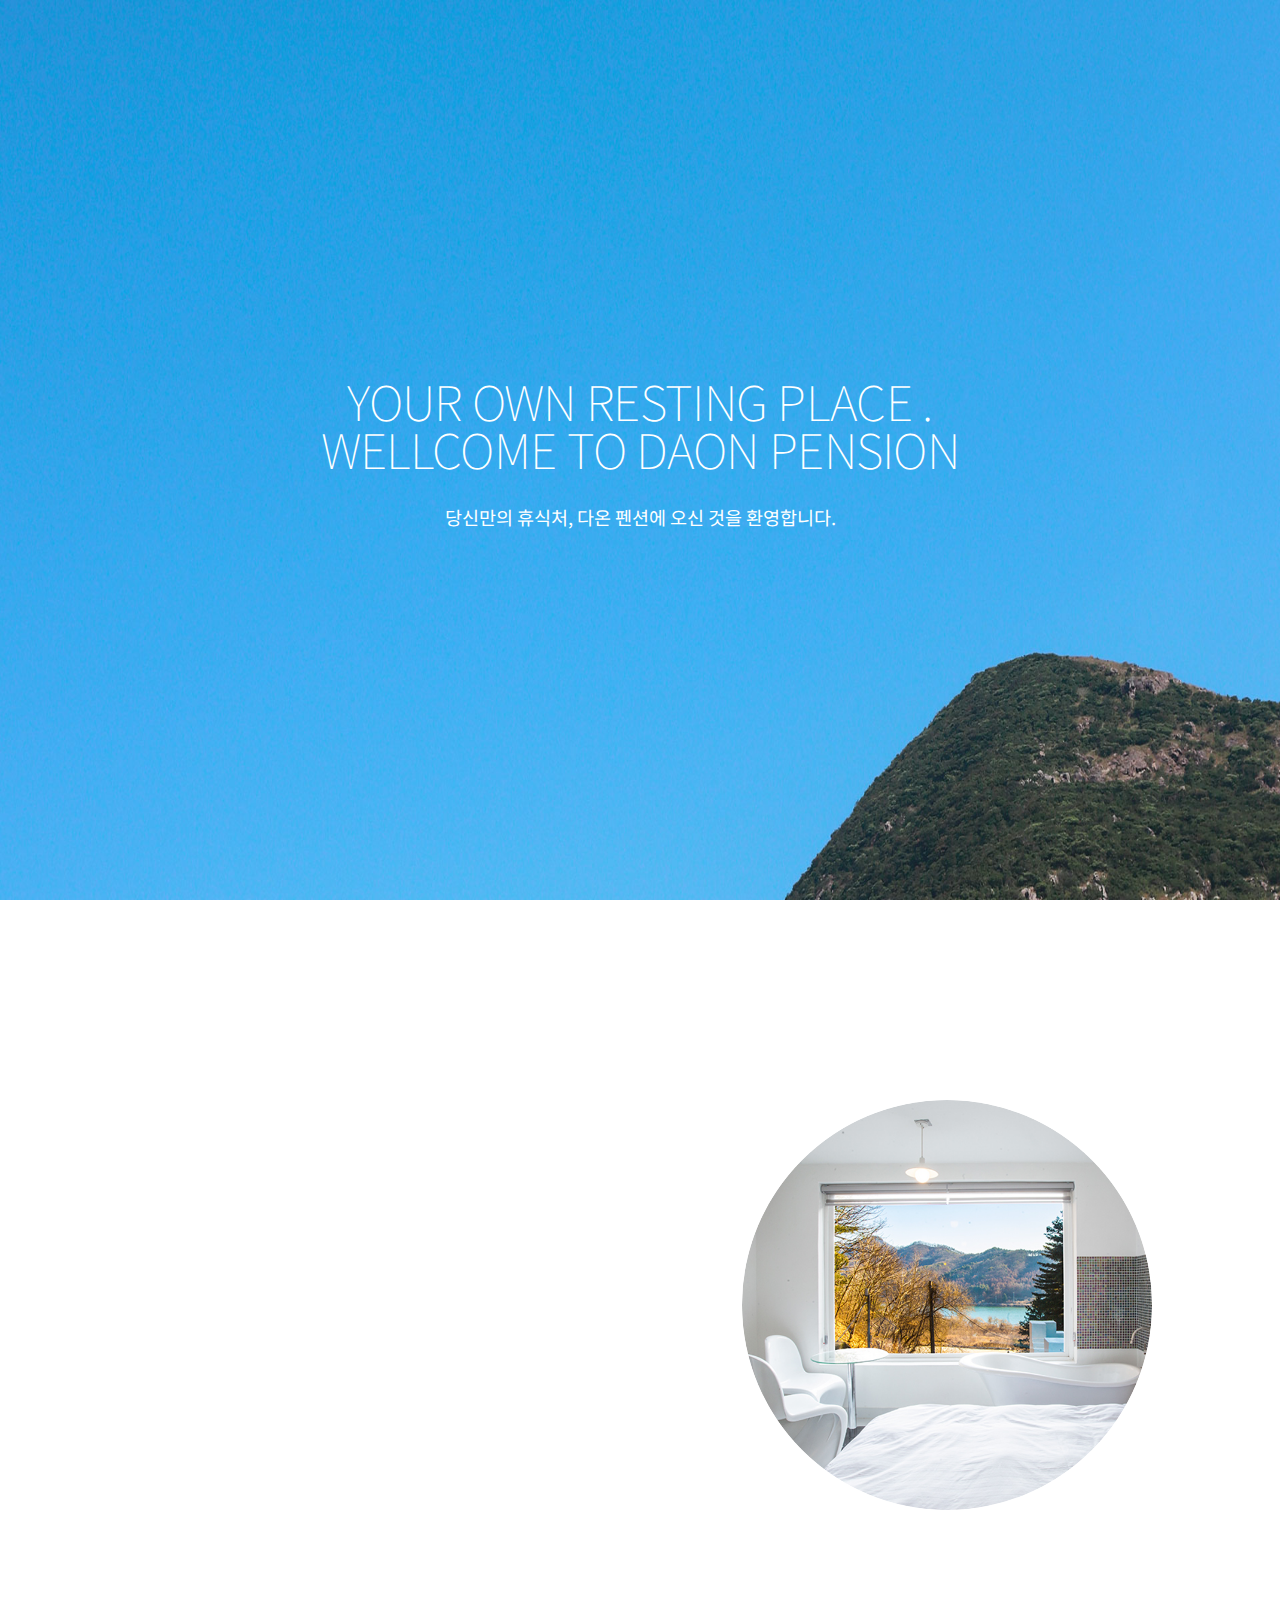
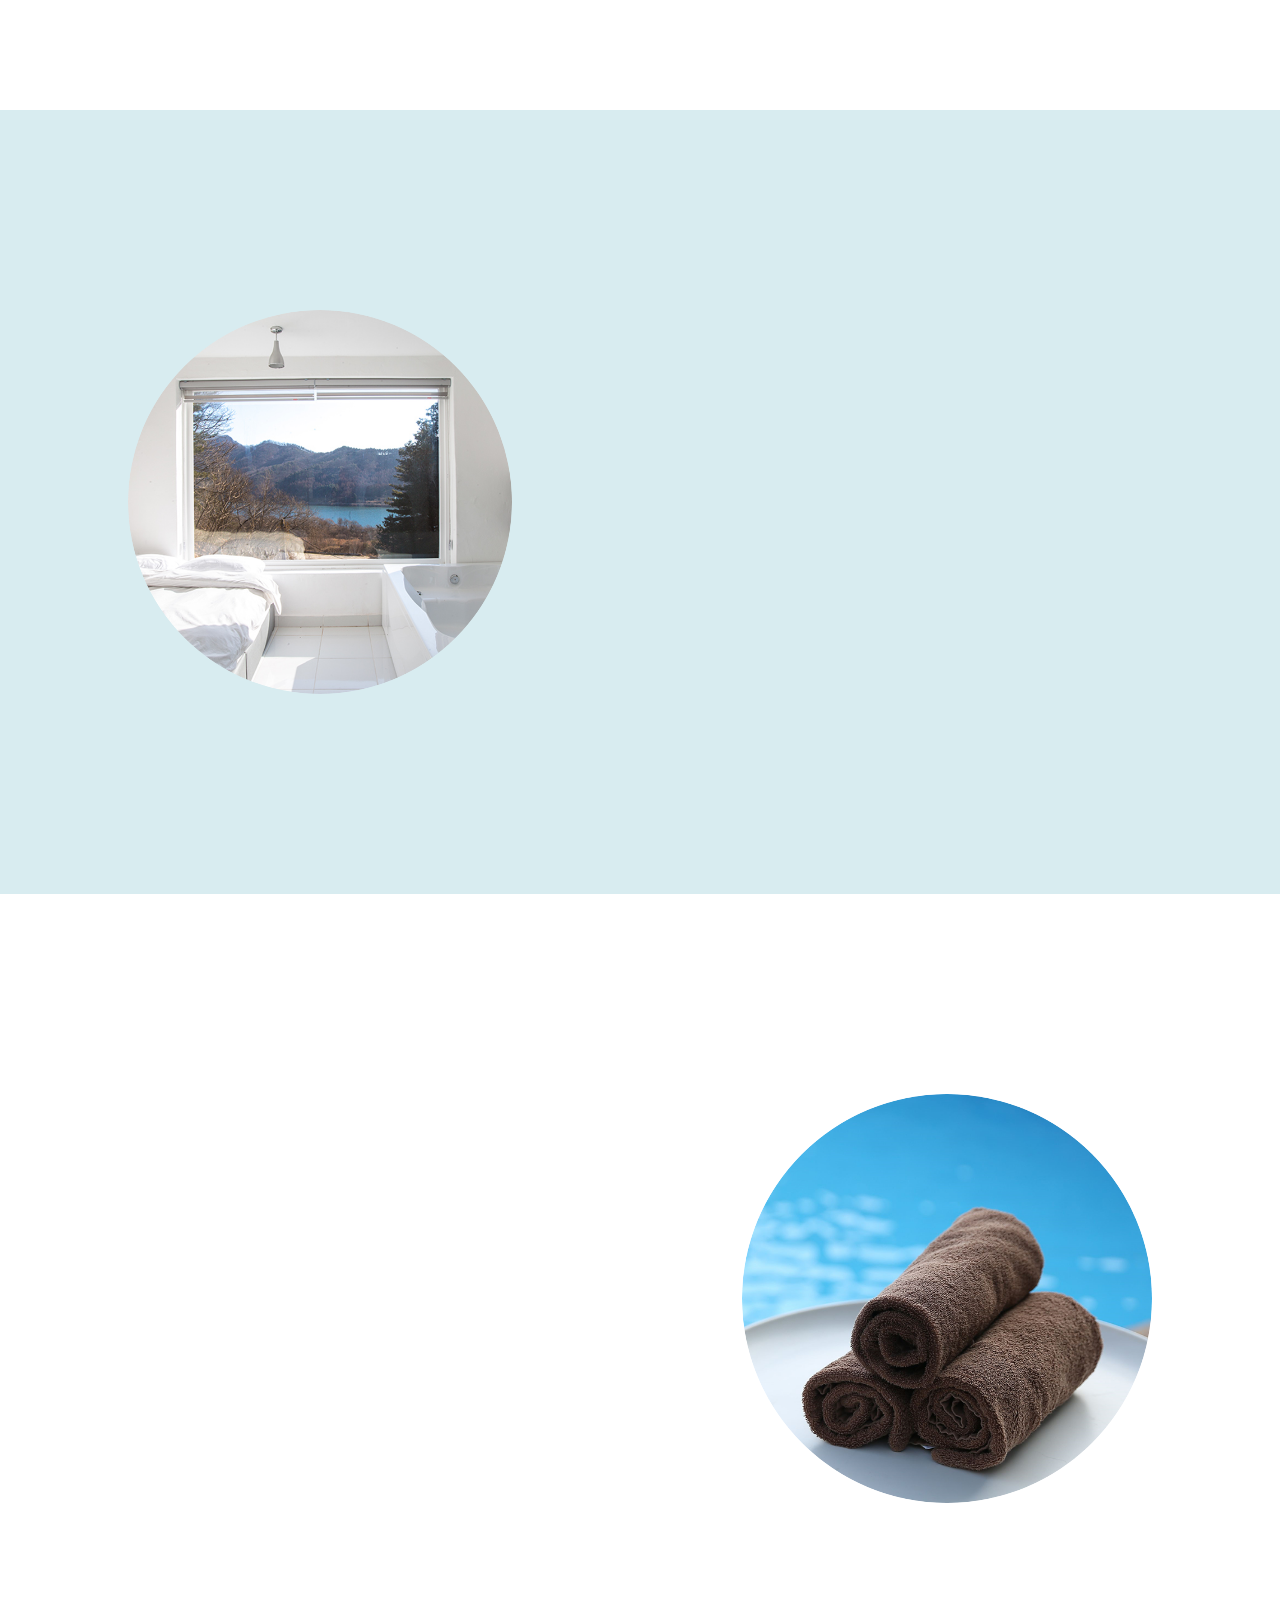
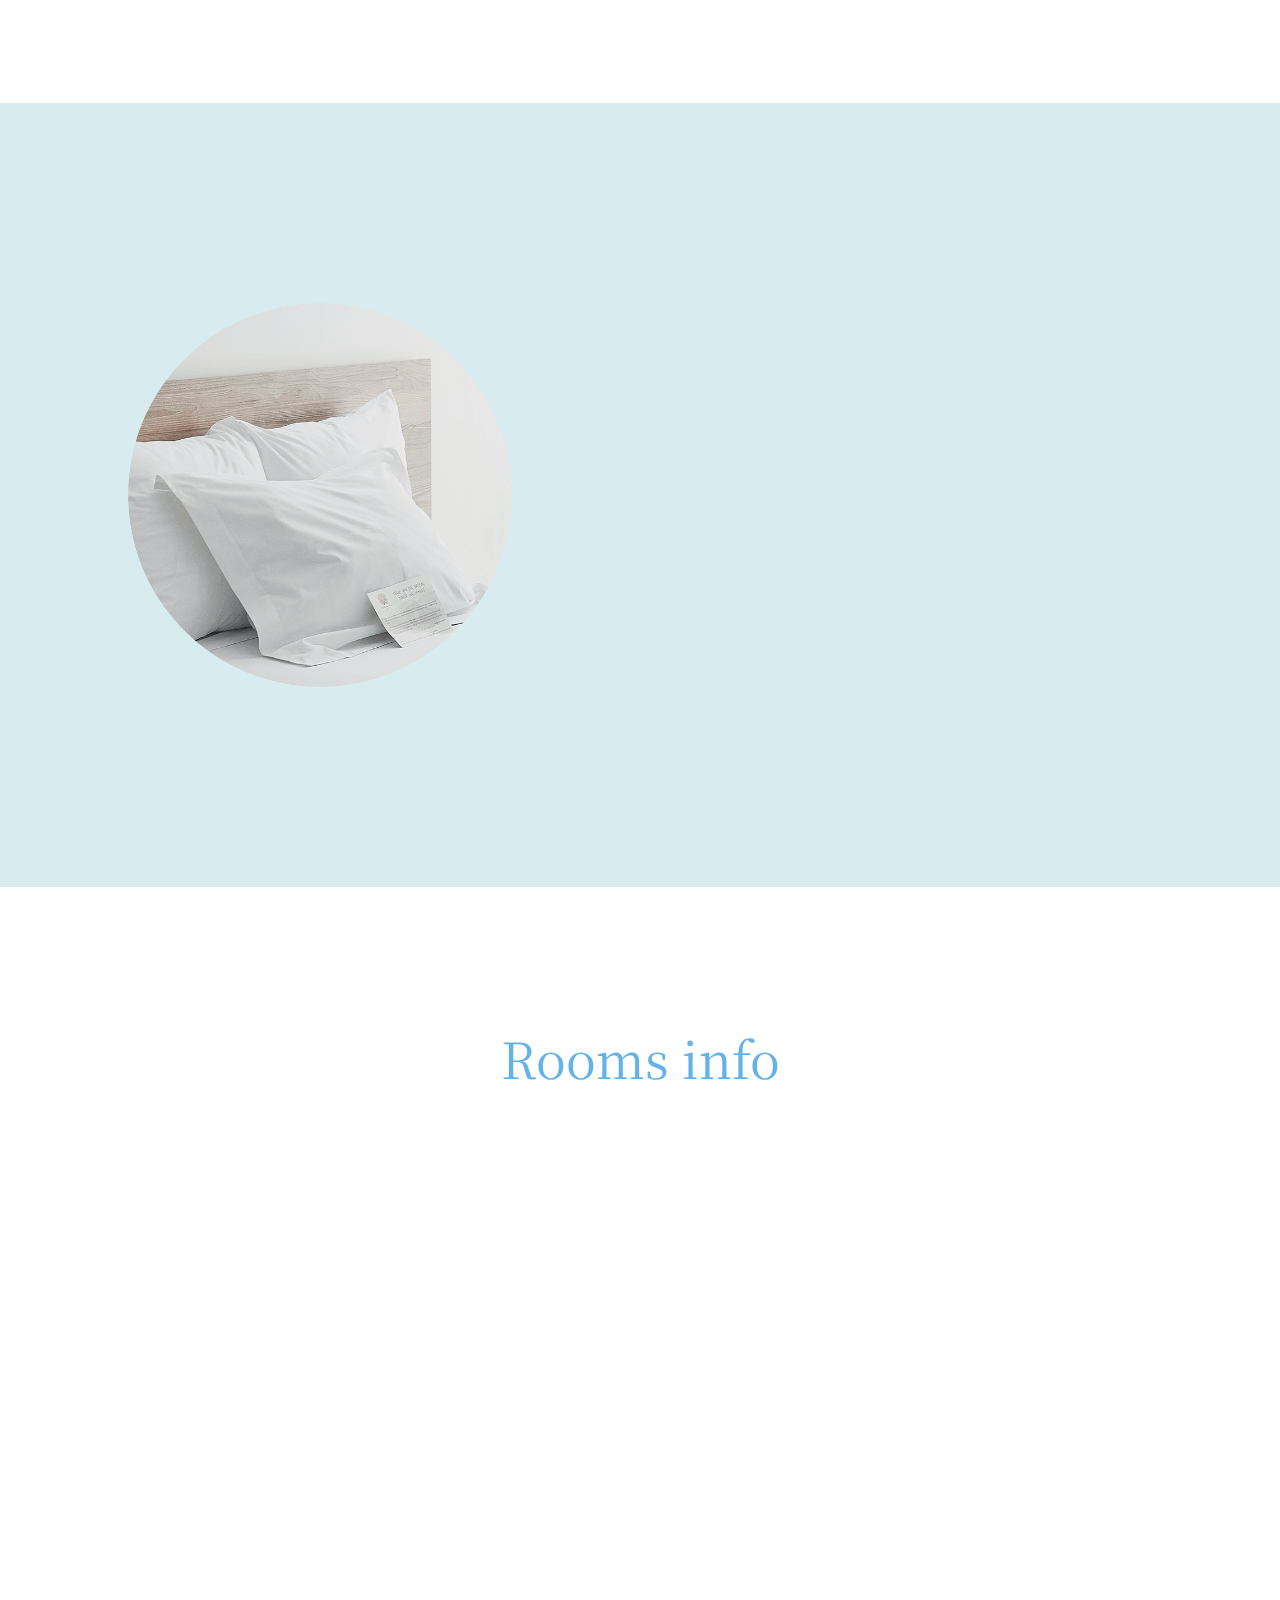
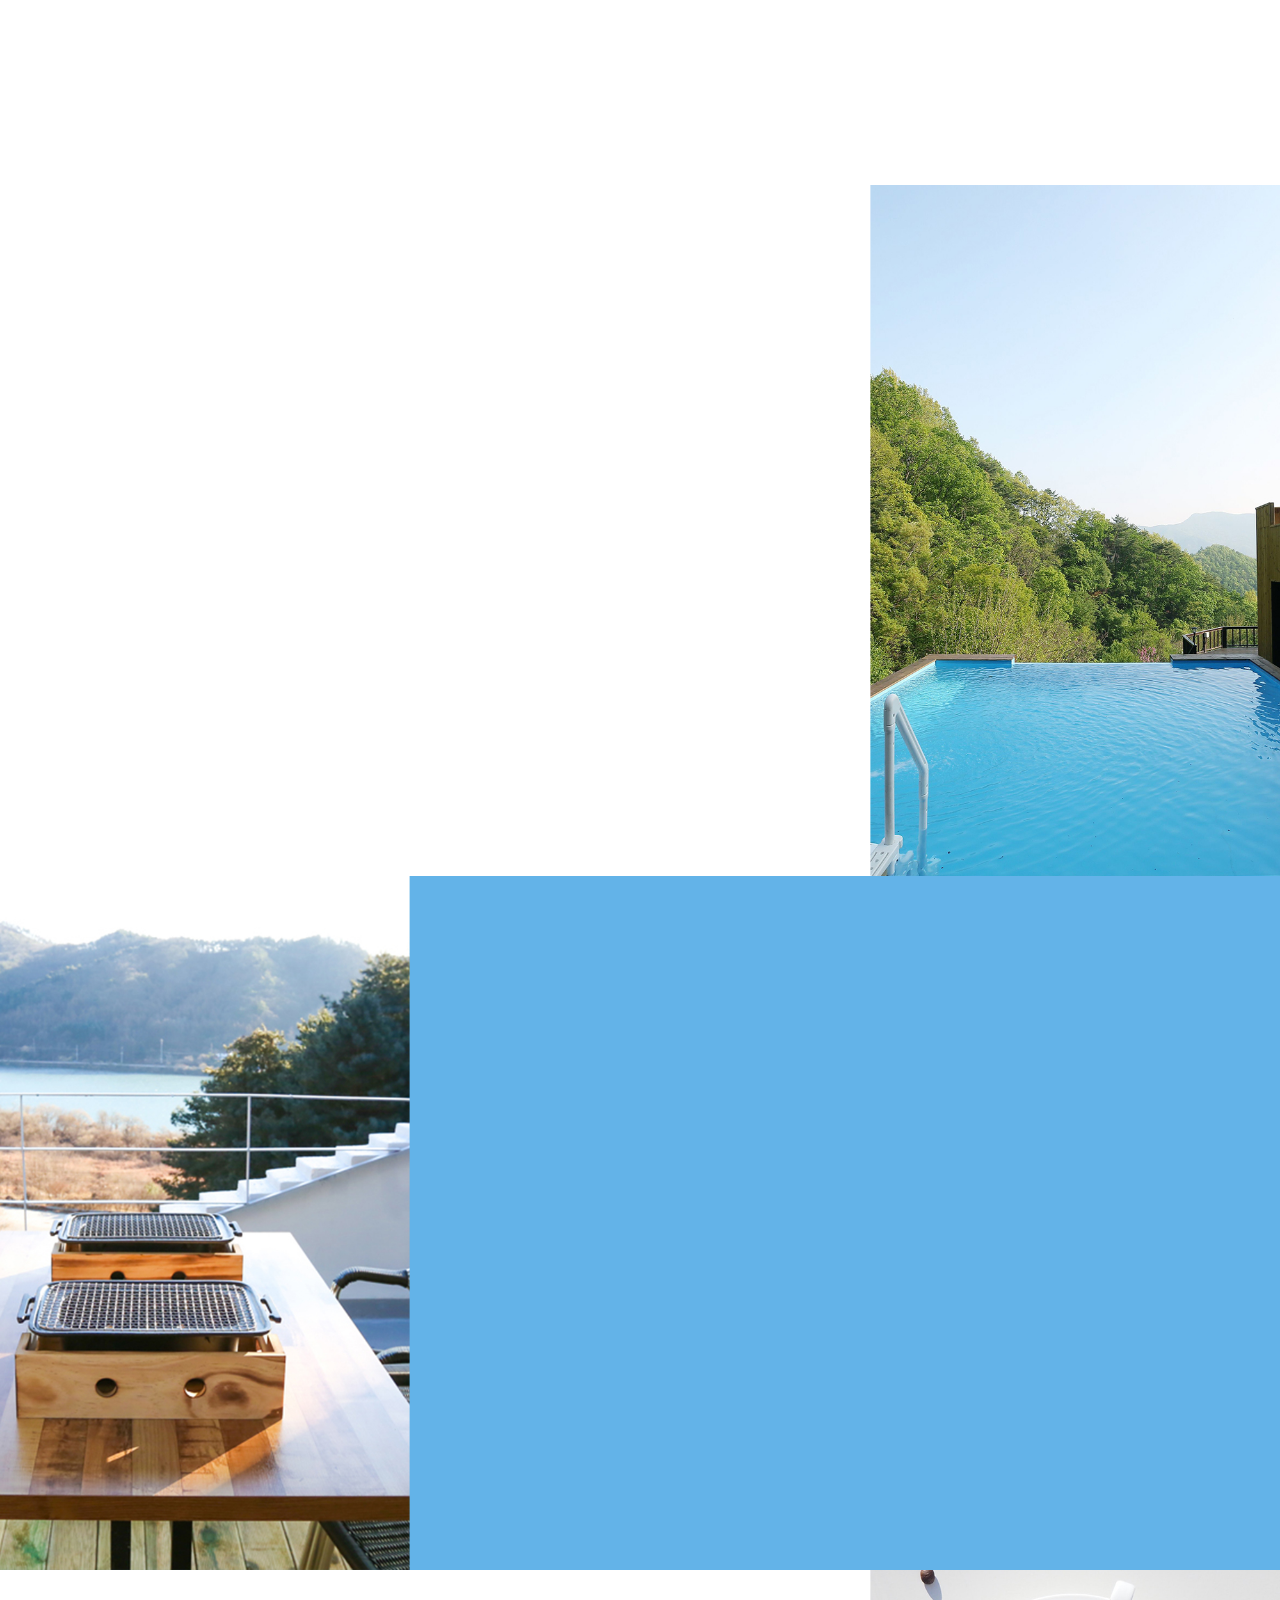
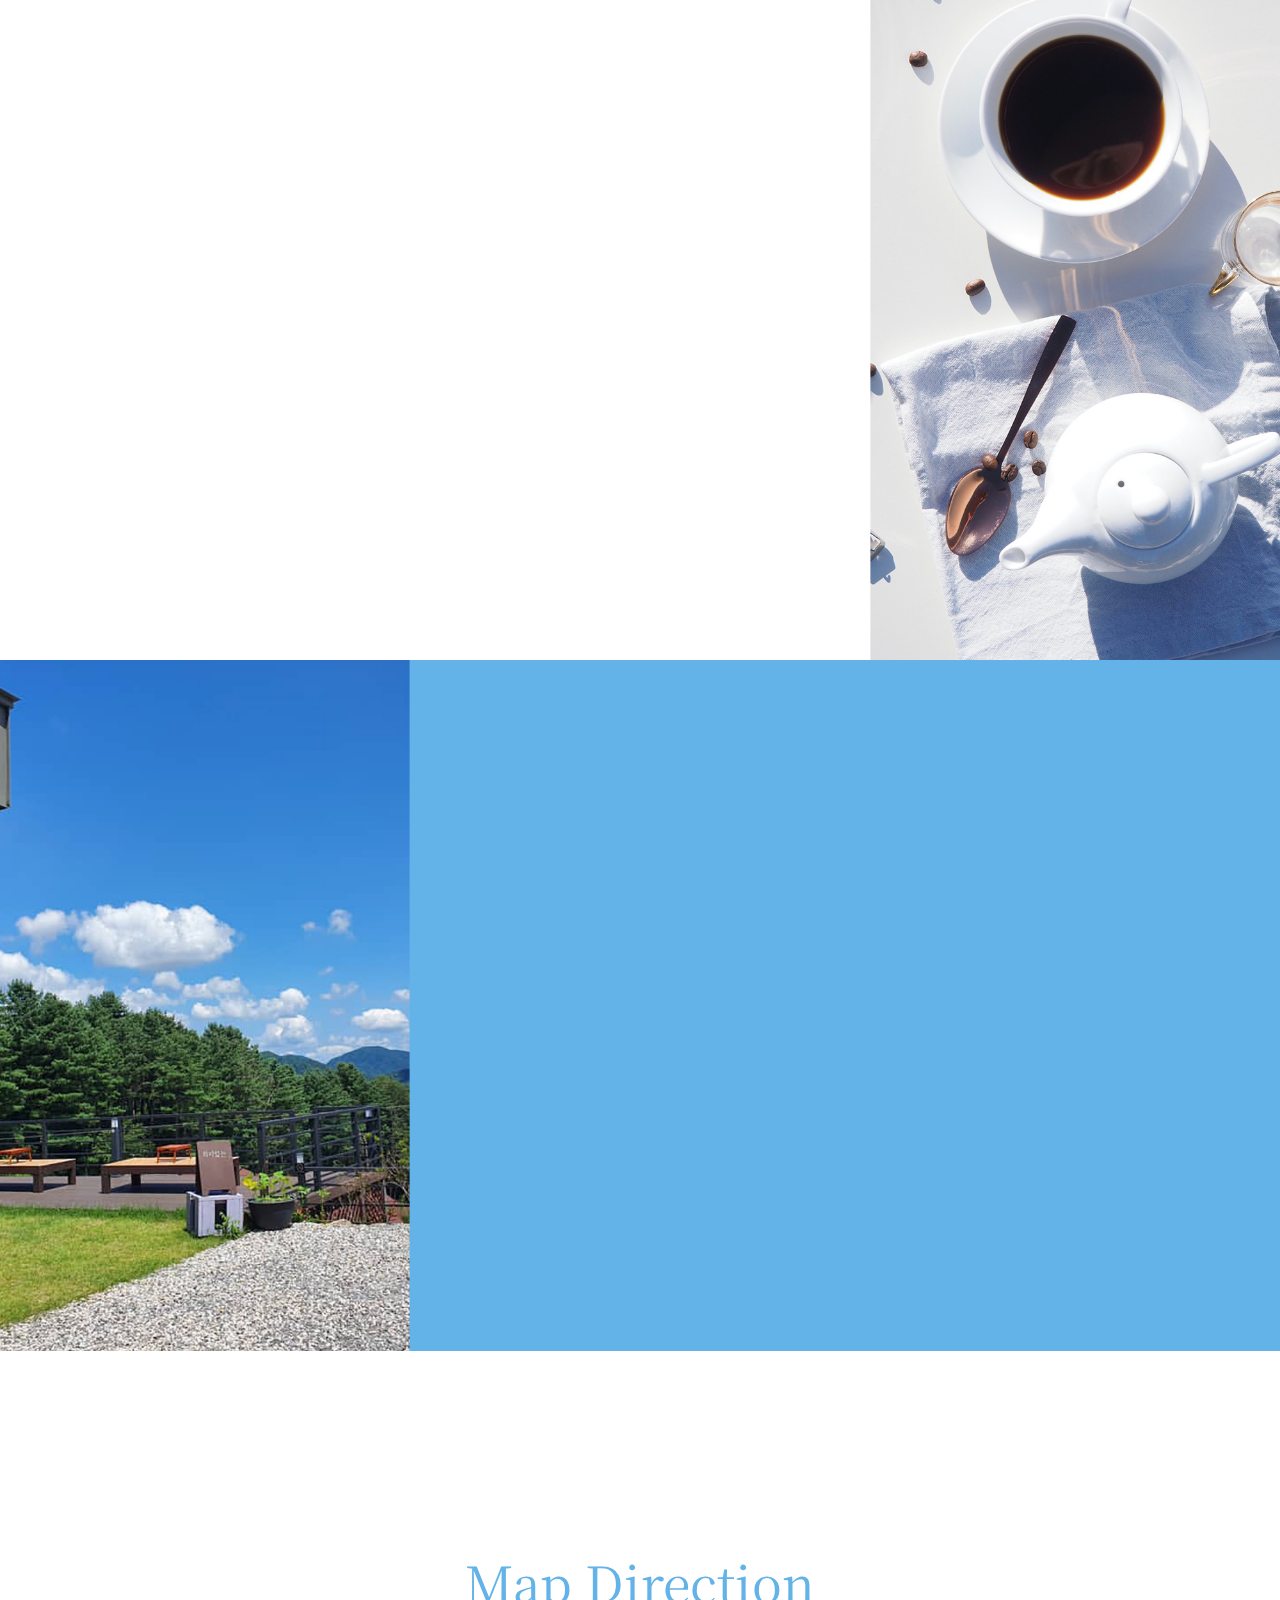
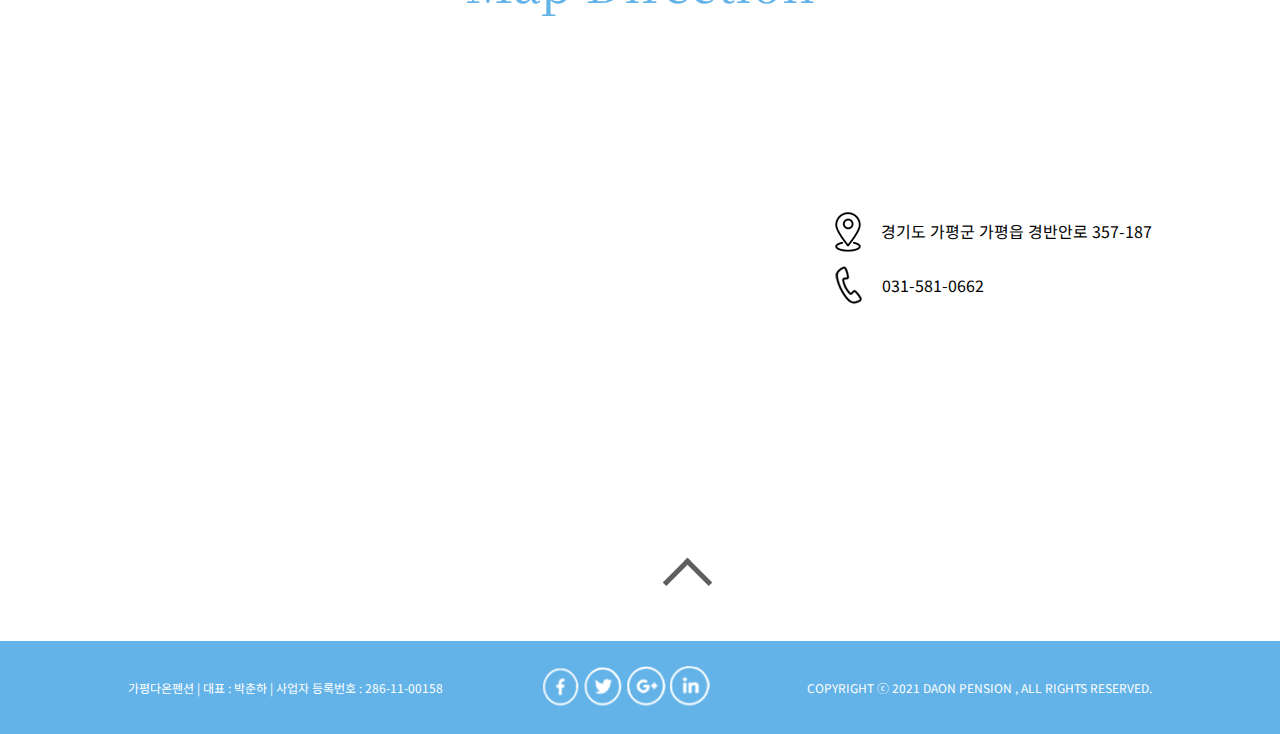
==== index.html @ bba15039 "{}" ====
<!DOCTYPE html>
<html lang="en">
<head>
    <meta charset="UTF-8">
    <meta name="viewport" content="width=device-width, initial-scale=1.0">
    <title>DAON PENSION</title>
    <link href="css/main.css" rel="stylesheet">

    <meta property="og:url"                content="https://dmsek053.github.io/daon/" />
	<meta property="og:title"              content="WELLCOME TO DAON" />
	<meta property="og:description"        content="daon description" />
    <meta property="og:image"              content="/imgs" />
    <!-- 오픈그래프 메타태그 -->
    <link href="imgs/favicon.ico" type="image/x-icon" rel="shortcut icon">
</head>
<body>
    <!-- common.css (공통으로 사용할  style->header,footer,) -->


<header>
    <article>
        <h1><a href="index.html"><img src="imgs/logo.png" alt=""></a></h1>
        <nav>
            <div>
                <a href="#">KR</a>
                <a class="slash"></a>
                <a href="#">EN</a>
            </div>
            <ul>
                <li>
                    <a class="menu-trigger" href="#">
                        <span></span>
                        <span></span>
                        <span></span>
                    </a>
                    <div class="sub">
                        <a href="about.html">About<br>소개</a>
                        <a href="rooms.html">Infomation<br>객실안내</a>
                        <a href="facilities.html">Facilities<br>시설안내</a>
                        <a href="direction.html">Direction<br>오시는길</a>
                    </div>
                </li>
            </ul>
        </nav>
    </article>
</header>




<main>
    <div class="spot">
        <div class="slide">
            <img src="imgs/main_visual1.jpg" alt="">
            <div class="cont">
                <h2>YOUR OWN RESTING PLACE .<br>
                    WELLCOME TO DAON PENSION</h2>
                <p>당신만의 휴식처, 다온 펜션에 오신 것을 환영합니다.</p>
            </div>
        </div>

        <div class="footer">
            <ul class="map">
                <li><a href="#direction">경기도 가평군 가평읍 경반안로 357-187</a></li>
            </ul>
            <div class="sns">
                <span><a href="#"></a></span>
                <span><a href="#"></a></span>
                <span><a href="#"></a></span>
                <span><a href="#"></a></span>
            </div>
            <ul class="tel">
                <li><a href="#direction">031-581-0662</a></li>
            </ul>
        </div>
        
        <div class="scroll">
            <span class="scroll-btn"></span>
            <span class="mouse">
                <span>
                </span>
            </span>
        </div>


        <div class="btn_left">
            <a></a>
        </div>
        <div class="btn_right">
            <a></a>
        </div>


        <div class="reservation_btn">
            <a href="rooms.html"><span class='pulse-button'>예약하기</span></a>
        </div>    
    </div>






    <div class="about" id="about">
        <div class="about_daon">
            <div class="explan01">
                <h2>About<br>
                    Daon</h2>
                <p>다온은 좋은 기운, 다오라는 순 우리말입니다.</p>
                <p>가평역으로부터 30여분 이내로 다양한 볼거리의 중심에 위치해 있으며,
                    모던하고 심플한 인테리어, 프라이빗한 공간과 2중 출입 장치로 보안이 철저합니다. 
                    모든 여행객들에게 필요한 서비스와 편안한 휴식을 제공하도록 항상 노력하겠습니다.
                </p>
            </div>
            <figure>
                <img src="imgs/about01.png" alt="">
            </figure>
        </div>
        <div class="about_daon">
            <div class="explan01">
                <h2>Spot<br>
                    On</h2>
                <p>낮과 밤 모두 완벽한 이 곳,  다온에서만 느낄 수 있는 특별한 경험.</p>
                <p>바쁜 일정 속 몸과 마음에도 가끔은 휴식이 필요합니다. 
                    지친 일상을 달래줄 다온 펜션에서 여유를 즐겨보세요.
                    도심에서 벗어나 천혜의 자연경관을 갖춘 칼봉산에서 즐기는 여유는 특별한 감성을 가져다줍니다.
                    특히, 석양이 질 무렵 다온 펜션으로 비치는 노을의 모습은 감탄을 자아냅니다.
                </p>
            </div>
            <figure>
                <img src="imgs/about02.png" alt="">
            </figure>
        </div>
        <div class="about_daon">
            <div class="explan01">
                <h2>Live your<br>
                    Heart</h2>
                <p>마음이 머무는 순간, 편안함이 머무는 집.</p>
                <p>다온 펜션은 게스트가 자신의 집처럼 편히 쉴 수 있는 분위기와 시설을 갖추고자 합니다.
                    펜션 1동과 2동 사이에 바베큐장이 있어 파티를 즐기기 용이하며 각 동 앞 마당에는 수영장이 갖추어져
                    여름에는 시원한 물놀이를 즐기실 수 있습니다.
                    모든 공간에는 에어컨 및 정수기와 다양한 조리도구들이 완비되어있습니다.
                </p>
            </div>
            <figure>
                <img src="imgs/about03.png" alt="">
            </figure>
        </div>
        <div class="about_daon">
            <div class="explan01">
                <h2>Pension<br>
                    Amenity</h2>
                <p>잠드는 순간에도 특별한 경험을 원하는 당신을 위한 곳.</p>
                <p>게스트 한 분 한 분의 취향을 만족시킬 수 있도록 품격과 감각을 높였으며,
                    3가지의  컬러를 사용해 고급스러움과 편안함을 강조하였습니다. 
                    총 4개의 객실로 이루어져있으며 각 호실별로 테라스를 마련해 아름다운 일몰과 일출을 맞이할 수
                    있도록 하였습니다. 또한 실외 수영장, 바베큐장, 옥상정원 등을 갖추어 편의를 돕습니다.
                </p>
            </div>
            <figure>
                <img src="imgs/about04.png" alt="">
            </figure>
        </div>
    </div>


    <div class="rooms" id="rooms">
        <h2>Rooms info</h2>
        <div class="rooms_info">
            <figure>
                 <a href="101.html"><img src="imgs/room_info_01.png" alt="">
                     <button type="button" class="rooms_info_btnL"></button>
                     <button type="button" class="rooms_info_btnR"></button></a>
                 <figcaption>
                    <a href="101.html"><strong>LOVE YOU 101호</strong>
                        <p>[ 복층·원룸형 ]
                        최대 인원 6인·침실 1개·욕실 1개
                        16평(약53㎡)</p></a>
                </figcaption>
            </figure>

            <figure>
                <a href="102.html"><img src="imgs/room_info_02.png" alt="">
                    <button type="button" class="rooms_info_btnL"></button>
                    <button type="button" class="rooms_info_btnR"></button></a>
                <figcaption>
                    <a href="102.html"><strong>LOVE YOU 102호</strong>
                        <p>[ 복층·원룸형 ]
                        최대 인원 6인·침실 1개·욕실 1개
                        16평(약53㎡)</p></a>
                </figcaption>
            </figure>
            <figure>
                <a href="201.html"><img src="imgs/room_info_03.png" alt="">
                    <button type="button" class="rooms_info_btnL"></button>
                    <button type="button" class="rooms_info_btnR"></button></a>
                <figcaption>
                    <a href="201.html"><strong>ONLY YOU 201호</strong>
                        <p>[ 복층·원룸형 ]
                        최대 인원 6인·침실 1개·욕실 1개
                        16평(약53㎡)</p></a>
                </figcaption>
            </figure>
            <figure>
                <a href="202.html"><img src="imgs/room_info_04.png" alt="">
                    <button type="button" class="rooms_info_btnL"></button>
                    <button type="button" class="rooms_info_btnR"></button></a>
                <figcaption>
                    <a href="202.html"><strong>ONLY YOU 202호</strong>
                        <p>[ 복층·원룸형 ]
                        최대 인원 6인·침실 1개·욕실 1개
                        16평(약53㎡)</p></a>
                </figcaption>
            </figure>
        </div>
    </div>




    <div class="facilities" id="facilities">
        <div class="fac_daon">
            <div class="explan02">
                <h2>Swimming<br>
                    pool</h2>
                <p>야외 수영장</p>
                <p>칼봉산을 바라보며 시원한 물놀이를 즐겨보세요.
                    수영장이용시 수영복, 래쉬가드를 꼭 착용해주시기 바랍니다. (면티, 반바지 절대 금지)
                    * 날씨 등 당일 현장 상황에 따라 이용 가능 여부 및 운영 날짜는 변동될 수 있으며, 이용 불가로 인한 취소
                    및 환불은 어려운 점 양해 부탁드립니다.
                </p>
            </div>
            <img src="imgs/swimming.jpg" alt="">
        </div>
        <div class="fac_daon">
            <div class="explan02">
                <h2>Barbecue<br>
                    gargen</h2>
                <p>바베큐 가든</p>
                <p>아름다운 풍경이 한눈에 들어오는 대자연 속에서 바베큐 파티를 즐겨보세요.
                    일몰에 즐기는 바베큐 파티는 잊을 수 없는 추억으로 오래도록 기억될 것입니다.
                    실시간 에약시 신청하거나 현장 결재 후 이용 가능합니다.
                    펜션에서 숯과 그릴을 준비해 드리며 음식은 직접 준비해오셔야 합니다.
                    
                    이용시간 : PM 05:30 - PM 09:00
                </p>
            </div>
            <img src="imgs/babecue.jpg" alt="">
        </div>
        <div class="fac_daon">
            <div class="explan02">
                <h2>Mini<br>
                    cafe</h2>
                <p>펜션 속 작은 카페</p>
                <p>다온 펜션을 이용하시는 모든 분들에게 따뜻한 커피를 제공합니다.
                    옥상 정원 혹은 객실에서 경치를 바라보며 커피 한 잔을 즐겨보세요.
                    
                    이용시간 : 24시간 이용 가능
                </p>
            </div>
            <img src="imgs/minicafe.jpg" alt="">
        </div>
        <div class="fac_daon">
            <div class="explan02">
                <h2>Roof<br>
                    gargen</h2>
                <p>옥상 정원</p>
                <p>펜션에서 가장 전망이 좋은 곳에 SKY 정원이 있습니다.
                    숲 속 풍경을 내려다보며 휴식을 즐겨보세요.
                    정원에서 산, 들, 바람, 나무의 소리를 듣노라면 비로소 여행이 시작되는 것을 느낄 수 있습니다.
                </p>
            </div>
            <img src="imgs/roofgarden.jpg" alt="">
        </div>
    </div>

    

    <div class="way_to_come" id="direction">
        <h2>Map Direction</h2>
        <figure>
            <iframe src="https://www.google.com/maps/embed?pb=!1m18!1m12!1m3!1d3151.215478077354!2d127.46781341527766!3d37.83184107974906!2m3!1f0!2f0!3f0!3m2!1i1024!2i768!4f13.1!3m3!1m2!1s0x356327df319b3213%3A0x524017b3d32c05a!2z6rK96riw64-EIOqwgO2Pieq1sCDqsIDtj4nsnY0g6rK967CY7JWI66GcIDM1Nw!5e0!3m2!1sko!2skr!4v1611110121354!5m2!1sko!2skr" width="500" height="350" style="border:0;" allowfullscreen="" aria-hidden="false" tabindex="0"></iframe>
            <figcaption>
                <p>경기도 가평군 가평읍 경반안로 357-187</p>
                <p>031-581-0662</p>
            </figcaption>
        </figure>
        <ul class="top_btn">
            <li><a href="index.html"><i class="chevron-top-icon"></i></a></li>
        </ul>
    </div>






</main>

<footer>
    <div class="footer_info">
        <p>가평다온펜션 | 대표 : 박춘하 | 사업자 등록번호 : 286-11-00158</p>
        <span class="sns">
            <a href="#"></a>
            <a href="#"></a>
            <a href="#"></a>
            <a href="#"></a>
        </span>
        <p>COPYRIGHT ⓒ 2021 DAON PENSION , ALL RIGHTS RESERVED.</p>
    </div>
</footer>


</body>
</html>
---- css/main.css ----
@charset "utf-8";
@import url('https://fonts.googleapis.com/css2?family=Noto+Sans+KR:wght@100;300;400&display=swap');
@import url('https://fonts.googleapis.com/css2?family=Noto+Serif+KR:wght@700&display=swap');



html,body{margin:0;}
p,figure,h1,h2,h3,h4,h5,h6{margin:0;}
ul,li{list-style: none; margin:0; padding:0;}
*{
    box-sizing: border-box;
	font-family: 'Noto Sans KR', sans-serif;
	font-weight: 400;
}
img{width:100%; vertical-align: top;}
a{
    text-decoration: none;
    color:#555;
}


header{
	width:100%;
	position: fixed;
	left:0; top:0;
	z-index: 999;
	opacity: 0;
	animation:main_opa 1s 4s forwards;
}
@keyframes main_opa{
	100%{opacity: 1;}
}


header article{
	width:80%; margin: 0 auto;
	display: flex;
	justify-content: space-between;
	align-items: center;
	padding:30px 0;
}
header article h1 img{
	width:88px; height:47px;
}
header article nav{
	display: flex;
	justify-content: space-between;
	align-items: center;
}
header article nav div{
	display: flex;
	justify-content: space-between;
}
header article nav div a{
	margin: 0 10px;
	color:white;
	transition: .3s;
}
header article nav div a:hover{
	color:black;
}
header article .slash{
	width: 1.5px;
	background:white;
}

header article ul li{
	position:relative;

}
header article .sub{
	position:absolute;
	right:0; top:0%;
	transform-origin: 100% 50%;
	transform: translate(-7%,-5%);
	background:white;
	display: none;
}
header article ul li:hover .sub{display: flex;}





.sub a:hover{
	background: #d8ecf0;
	color:#3885ca;
}
header article .sub a{
	color:rgb(50, 50, 50);
	padding:10px 50px;
	text-align: center;
	margin: 0;
}

/* menu-trigger */
.menu-trigger {
	position: relative;
	width: 50px;
    height: 44px;
	transform:scale(0.5);
	/* rotate(90deg) translate(50%,50%) */
}
.menu-trigger,
.menu-trigger span {
	display: inline-block;
	transition: all .4s;
	box-sizing: border-box;
}
.menu-trigger span {
	position: absolute;
	left: 0;
	width: 100%; height: 4px;
	background-color:white;
	border-radius: 4px;
}
.menu-trigger span:nth-of-type(1) {	top: 0;}
.menu-trigger span:nth-of-type(2) {	top: 20px;}
.menu-trigger span:nth-of-type(3) {	bottom: 0;}

/* hover */
.menu-trigger:hover span:nth-of-type(1) {
	-webkit-transform : translateY(20px) rotate(-315deg);
	transform : translateY(20px) rotate(-315deg);
}
.menu-trigger:hover span:nth-of-type(2) {
	opacity : 0;
}
.menu-trigger:hover span:nth-of-type(3) {
	-webkit-transform : translateY(-20px) rotate(315deg);
	transform : translateY(-20px) rotate(315deg);
}
/* menu-trigger */



@media (max-width:1024px){
	body{font-size:90%;}
	
	header article h1 a img{
		width:68px; height:37px;
	}
	.map, .sns, .tel{display: none;}

	header article ul li:hover .sub{display: block;}

	header article ul li .sub a{
		margin:0;
		display: block;
	}
	header article .sub{transform: translate(-30%, 5%);}
	}

@media (max-width:800px){
	body{font-size: 85%;}
	header article nav div:nth-of-type(1){display: none;}
	.btn_left, .btn_right{display: none;}
	header article h1 a img{
		width:58px; height:30px;
	}
}
	
@media (max-width:480px){
}









.spot{
	width:100%; height:100vh;
	margin: 0 auto;
}
.slide{
	overflow: hidden;

}
.slide img{
	width:100%; height:100vh;
	animation: ani_slide 6s infinite alternate;
}
@keyframes ani_slide{
	0%{transform:scale(1)}
	100%{transform:scale(1.1);}
}


.slide .cont{
	position: absolute;
	left:0; top:0;
	color:white;
	display: flex;
	justify-content: center;
	align-items: center;
	flex-direction: column;
	width: 100%; height:100vh;
	text-align: center;
}
.slide .cont h2{
	font-size: 3em;
	font-weight:100;
	line-height: 1;
	letter-spacing: -0.7px;
	animation: focus-in 2s cubic-bezier(0.250, 0.460, 0.450, 0.940) both;
}
@keyframes focus-in {
	0% {
	letter-spacing: 1em;
	transform: translateZ(300px);
	filter: blur(12px);
	opacity: 0;
	}
	100% {
	transform: translateZ(12px);
	filter: blur(0);
	opacity: 1;
	}
  }


.slide .cont p{
	margin-top:39px;
	line-height: 0.72;
	font-size: 1.1563em;
	animation: focus-in-contract .7s 1.5s cubic-bezier(0.250, 0.460, 0.450, 0.940) both;
}
@keyframes focus-in-contract {
	0% {
	  letter-spacing: .1em;
	  filter: blur(12px);
	  opacity: 0;
	}
	100% {
	  filter: blur(0px);
	  opacity: 1;
	}
  }
  





.footer{
	position:absolute;
	left: 10%; bottom:5%;
	display: flex;
	justify-content: space-between;
	align-items: center;
	width: 80%;
	opacity: 0;
	animation:main_opa 1s 4s forwards;
}
.footer li a{color:white;}
.footer li{opacity: .7; transition: .2s;}
.footer li:hover{opacity: 1;}

.footer .map a{padding-left:40px; font-size:0.813em; line-height: 35px;}
.footer .map li{
	background: url('../imgs/map.png')no-repeat;
}
.footer .sns{transform: translateX(-45%);}
.footer .sns span a{
	background: url('../imgs/sns_icon.png')no-repeat;
	width: 39px; height: 40px;
	display: inline-block;
	margin: 0 3px;
	text-align:center;
	opacity: .6;
	transition: .2s;
}
.footer .sns span a:hover{
	opacity: 1;
}

.footer .sns span:nth-of-type(1) a{background-position-x:3px;}
.footer .sns span:nth-of-type(2) a{background-position-x:-50px;}
.footer .sns span:nth-of-type(3) a{background-position-x:-103px;}
.footer .sns span:nth-of-type(4) a{background-position-x:-158px;}

.footer .tel a{padding-left:38px;  font-size:0.813em; line-height: 33px;}
.footer .tel li{background: url('../imgs/tel.png')no-repeat;}


.btn_left{
	position: absolute;
	left:10%; top:50%;
	background:url('../imgs/indiL.png') no-repeat;
	width: 35px; height:65px;
	transform-origin: 0% 50%;
	transform:translateY(-50%);
	opacity:0;
	animation: ani_btn_left 1s 3s forwards;
}
@keyframes ani_btn_left{
	0%{left:30%;}
	100%{opacity: .7;}
}

.btn_right{
	position:absolute;
	right:10%; top:50%;
	transform-origin: 100% 50%;
	transform: translate(-50%,-50%);
	background:url('../imgs/indiR.png') no-repeat;
	width:35px; height:65px;
	opacity:0;
	animation: ani_btn_right 1s 3s forwards;
}
@keyframes ani_btn_right{
	0%{right:30%;}
	100%{opacity: .7;}
}




.btn_left:hover,
.btn_right:hover{
	opacity: 1;
	transition: .3s;
}

.scroll{
	position: absolute;
	left:50%; bottom:12%;
	transform-origin: 50% 100%;
	transform:translateX(-50%);
	opacity: 0;
	animation: main_scroll 1s 4s forwards;
}
@keyframes main_scroll{
	100%{opacity: .7;}
}


.scroll-btn .mouse {
	position: relative;
	display: block;
	width: 30px;
	height: 48px;
	margin: 0 auto 20px;
	border: 3px solid white;
	border-radius: 23px;
	opacity: .7;
	
}
.scroll-btn .mouse > * {
	position: absolute;
	display: block;
	top: 29%;
	left: 50%;
	width: 8px;
	height: 8px;
	margin: -4px 0 0 -4px;
	background: white;
	border-radius: 50%;
	animation: ani-mouse 1.5s linear infinite;
}

@keyframes ani-mouse {
	0% {
	opacity: 1;
	top: 29%;
	}
	15% {
	opacity: 1;
	top: 50%;
	}
	50% {
	opacity: 0;
	top: 50%;
	}
	100% {
	opacity: 0;
	top: 29%;
	}
}


.reservation_btn {
	margin: 0 auto 0;
	backface-visibility: hidden;
	position: fixed;;
	right:10%; bottom:10%;
	z-index: 99;
	opacity: 0;
	animation:ani_reserv 1s 4s forwards;
  }
  @keyframes ani_reserv{
	100%{opacity: 1;}
  }
  
  .pulse-button {
	/* margin:100px; */
	display: block;
	width: 80px;
	height: 80px;
	border-radius: 50%;
	text-align: center;
	line-height: 80px;
	color:white;
	background: #f8ac69;
	cursor: pointer;
	box-shadow: 0 0 0 #f8ac69;
	animation: pulse 2s infinite;
  }
  .pulse-button:hover {animation: none;}
  
  @keyframes pulse {
	0% {box-shadow: 0 0 0 0	#f8ac69;}
	  70% {box-shadow: 0 0 0 15px rgba(204,169,44, 0);}
	  100% {box-shadow: 0 0 0 0 rgba(204,169,44, 0);}
  }
  


@media (max-width:1024px){
	.spot .slide .cont{font-size: 90%;}
}
@media (max-width:800px){
	.spot .slide .cont{font-size: 80%;}
}
@media (max-width:480px){
	.spot .slide .cont{font-size: 50%;}
}




.about{width:100%; margin: 0 auto;}
.about .about_daon{
	display: flex;
	justify-content: space-between;
	align-items: center;
	padding:200px 0;
}
.about .explan01{
	width:60%; margin:0 0 0 10%;
	opacity: 0;
	transition: 1.5s cubic-bezier(0.4, 0.2, 0.2, 1);
}
.about figure{
	width:40%; margin:0 10% 0 0;
	border-radius: 100%;
	overflow: hidden;
}
.about figure img{
	transition: 1.5s cubic-bezier(0.4, 0.2, 0.2, 1);
	transform:scale(1);

}


.about .about_daon:hover .explan01{
	opacity: 1;
	transform:translateX(20px);
}


.about .about_daon:hover figure img{
	transform:scale(1.1);
}


.about .about_daon:nth-of-type(even) figure{order: 1; margin:0 0 0 10%;}
.about .about_daon:nth-of-type(even) .explan01{order: 2; margin:0 10% 0 5%;}
.about .about_daon:nth-of-type(even) {background-color: #d8ecf0;}
.about .about_daon:nth-of-type(even) p:nth-of-type(1){color:#3885ca;}







.explan01 h2{
	font-family: 'Noto Serif KR', serif;
	color:#63b3e8;
	line-height: 1;
	font-size: 3.125em;
	padding-left: 30px;
	position: relative;
}
.explan01 h2:before{
	content: '';
	width:2px; height:90px;
	background:#63b3e8;
	display: inline-block;
	position: absolute;
	left:0; bottom:0;
}
.explan01 p:nth-of-type(1){
	color:#8dd3ea;
	font-size: 1.250em;
	line-height: 1.2;
	margin: 50px 0;
}
.explan01 p:nth-of-type(2){
	color:black;
	white-space: pre-line;
	line-height: 1.6;
	font-size: 1em;
}
@media (min-width:1025px){
	.about_daon .explan01 p:nth-of-type(2){padding-right:5%;}

}
@media (max-width:1024px){
	.about .explan01{opacity: 1;}

	.explan01 h2:before{height:55px;}
	.about .explan01{
		opacity: 1;
		transform:translateX(10px);
		padding-right: 30px;
	}
	.about_daon .explan01 p:nth-of-type(2){white-space: normal;}

	.fac_daon .explan02 p:nth-of-type(2){margin:0 auto;}
}

@media (max-width:800px){
	.about .about_daon{
		display: flex;
		justify-content: center;
		align-items: center;
		flex-direction: column;
		padding:100px 0;
	}
	.about .explan01{
		opacity: 1; transform: translateX(20px);
	}
	.explan01 h2:before{display: none;}
	.about .explan01{
		width:85%;
		text-align: center;
	}
	.about .explan01 p{
		width:90%;
	}
	.about .explan01 p:nth-of-type(1){
		margin:5% 0;
	}
	.explan01 h2{
		width:90%; padding-left:0; line-height: 1.3;
		margin:5% 0;
	}
	.explan01 p:nth-of-type(2){
		margin-bottom: 30px;
		white-space: normal;
		text-align: center;
	}
	.about figure{width:45%;}
	.about .about_daon:nth-of-type(1n) figure{order: 1; margin:0 auto;}
	.about .about_daon:nth-of-type(1n) .explan01{order: 2; margin:0 auto;}

	.about .about_daon:nth-of-type(even) figure{order: 1; margin:0 auto;}
	.about .about_daon:nth-of-type(even) .explan01{order: 2; margin:0 auto;}
	.explan01 p:nth-of-type(1){
		margin: 30px 0;}

	.reservation_btn {display: none;}

	

}
	
@media (max-width:480px){
	.explan01 h2{display: none;}
	.about .explan01 p:nth-of-type(1){
		margin: 15% 0;}

}

















.rooms{width: 100%; margin:0 auto;
}

.rooms h2{
	text-align: center;
	color:#63b3e8;
	font-size: 3.125em;
	font-family: 'Noto Serif KR', serif;
	line-height: 0.8;
	margin-top: 150px;
}

.rooms_info{
	display: flex;
	justify-content: space-between;
	align-items: center;
	width: 80%; 
	margin:150px auto 200px auto;
	
}

.rooms_info figure{
	margin:0 10px;
	position: relative;
	opacity: 0;
	transition: .6s;
	transform:translateY(40px);
}




.rooms:hover figure:nth-of-type(1){
	opacity: 1;
	transform:translateY(0);
	transition-delay: .3s;
}
.rooms:hover figure:nth-of-type(2){
	opacity: 1;
	transform:translateY(0);
	transition-delay: .6s;
}
.rooms:hover figure:nth-of-type(3){
	opacity: 1;
	transform:translateY(0);
	transition-delay: .9s;
}
.rooms:hover figure:nth-of-type(4){
	opacity: 1;
	transform:translateY(0);
	transition-delay: 1.2s;
}



.rooms_info strong{
	font-size: 1.25em;
	line-height: 1;
	font-weight: bold;
	display:inline-block;
	margin-bottom:15px;
}
.rooms_info figcaption{
	margin-left: 20px;
	font-size: 1em;
	line-height: 1.39;
	white-space: pre-line;
}
.rooms_info figure a{
	position: relative;
	width: 100%; height:100%;
	display: inline-block;
}
.rooms_info button{
	width:40px; height:40px;
	border-radius: 100%;
	border:none;
	margin:0 5px;
	transform-origin: 50% 50%;
	transform: translateY(-50%);
	opacity:0;
	transition: .3s;
}
.rooms_info figure a:hover button{opacity: .7;}
.rooms_info figure a button:hover{opacity: 1;}

.rooms_info_btnL{
	position: absolute;
	left:0; top:50%;
	background:50% 50% url('../imgs/rooms_info_btnL.png') no-repeat white;
}
.rooms_info_btnR{
	position:absolute;
	right:0; top:50%;
	background:50% 50% url('../imgs/rooms_info_btnR.png') no-repeat white;
}


@media (max-width:1024px){
	.rooms_info figure{
		opacity: 1;
		transform:translateY(0px);
		margin:0 5px;
	}
	.rooms_info figcaption{
		margin-left: 5px;
	}
	.rooms_info button{
		width:25px; height:25px;
		margin:0 3px;
	}
	.rooms_info{
		margin:100px auto 200px auto;
	}
}

@media (max-width:800px){
	.rooms_info{
		display: flex;
		flex-wrap: wrap;
		margin:50px auto 120px auto;
		}
	.rooms_info figure{
		width: 48%;
		margin:15px 0;
	}
	.rooms h2{margin-top:120px;}
	.rooms_info figure figcaption{}

}
	
@media (max-width:480px){
	.rooms_info{
		display: flex;
		flex-wrap: wrap;
		margin:50px auto 100px auto;
		}
	.rooms_info figure{
		width: 100%;
		margin:15px 0;
	}
	.rooms h2{
		margin-top:100px;
	}
	.rooms_info figure button{display: none;}
	.rooms_info figure figcaption{
		margin-left: 6%;
	}
	.rooms h2{
		font-size: 2.5em;
	}
}







.facilities{width:100%; margin: 0 auto;
	overflow: hidden;
}

.fac_daon{
	display: flex;
	justify-content: space-between;
	align-items: center;
	overflow: hidden;
}

.fac_daon .explan02{
	width:60%;
	margin-left:10%;
	transform:translateY(20px);
	opacity: 0;
	transition: 1s;

}
.fac_daon:hover .explan02{
	transform:translateY(0);
	opacity: 1;
}



.explan02 h2{
	font-family: 'Noto Serif KR', serif;
	color:#63b3e8;
	line-height: 1;
	font-size: 3.125em;
	padding-left: 30px;
	position: relative;
}

.explan02 h2:before{
	content: '';
	width:2px; height:90px;
	background:#63b3e8;
	display: inline-block;
	position: absolute;
	left:0; bottom:0;
}
.explan02 p:nth-of-type(1){
	color:#8dd3ea;
	font-size: 1.250em;
	line-height: 0.83;
	margin: 50px 0;
}
.explan02 p:nth-of-type(2){
	color:black;
	white-space: pre-line;
	line-height: 1.6;
	font-size: 1em;
}






.fac_daon .explan02 p:nth-of-type(2){line-height: 1.6;}
.fac_daon img{
	width:40%;
	transform:translateX(20%);
	transition: 1s;
}
.fac_daon:hover img{
	transform:translateX(0);
}



.fac_daon:nth-of-type(even) img{
	order: 1;
	transform:translateX(-20%);
	transition: 1s .2s;
}
.fac_daon:nth-of-type(even):hover img{
	transform:translateX(0);
}



.fac_daon:nth-of-type(even) .explan02{order: 2;}
.fac_daon:nth-of-type(even) {background-color: #63b3e8;}
.fac_daon:nth-of-type(even) h2{color:#dafafc;}
.fac_daon:nth-of-type(even) p:nth-of-type(1){color:#d8ecf0;}
.fac_daon:nth-of-type(even) p:nth-of-type(2){color:#f0eee4;}
.fac_daon:nth-of-type(even) h2:before{background:#dafafc;}


@media (max-width:1024px){
	.fac_daon img{
		width:40%;
		transform:translateX(0%);
	}
	.fac_daon:nth-of-type(even) img{
		transform:translateX(0%);
	}
	.fac_daon .explan02{
		width:60%;
		margin-left:5%;
		transform:translateY(0px);
		opacity: 1;
		padding-right: 10px;
	}
	.explan02 p:nth-of-type(2){margin-left:20px;}
	.explan02 h2:before{
		height:90px;
	}
}

@media (max-width:800px){
	.fac_daon{
		display:flex;
		width:100%;
		flex-wrap: wrap;
		justify-content:center;
		padding:10% 0;
	}
	.fac_daon .explan02{
		width: 90%; margin:0 auto;
		padding:0 5%;
	}

	.fac_daon:nth-of-type(1n) img{order:1;}
	.fac_daon:nth-of-type(1n) .explan02{order: 2;}
	.explan02 p:nth-of-type(1){display: none;}
	.explan02 h2{margin:30px 0;}
	.explan02 p:nth-of-type(2){
		margin:0 auto;
		white-space: normal;
	}
}
@media (max-width:480px){
	.fac_daon .explan02 h2{
		font-size: 2.5em;
	}
	.explan02 h2:before{
		height:60px;


}}






.way_to_come{
	width:100%; height:90%;
	margin:210px auto;
	position: relative;
}



.way_to_come figure{
	display:flex;
	justify-content: space-between;
	align-items: center;
	width:80%; margin: 0 auto;
}
.way_to_come h2{
	text-align: center;
	margin-bottom: 80px; 
	color:#63b3e8;
	font-size: 3.125em;
	font-family: 'Noto Serif KR', serif;
	line-height: 0.8;
}
.way_to_come figure figcaption{}
.way_to_come figure figcaption p{
	width:100%;
	text-align: left; margin-top:10px;
}
.way_to_come figure figcaption p:nth-of-type(1):before{
	content:'';
	background:url('../imgs/map_black.png') no-repeat;
	width:26px; height:44px;
	display: inline-block;
	vertical-align: middle;
	margin-right: 20px;
	animation: ani_way_to_come .5s infinite alternate;
}


.top_btn li{
	display:inline-block;
	text-align:center;
	width:20px;
	height:20px;
	vertical-align:middle;
	padding:30px;
	position: absolute;
	left:50%; bottom: -35%;
	animation: ani_top .5s infinite alternate;
  }
@keyframes ani_top{
	100%{bottom:-36%;}
}

.top_btn li i{
  display: block;
}
.chevron-top-icon{
	display:inline-block;
	width:35px;
	height:35px;
	border-top:5px solid #5e5e5e;
	border-right:5px solid #5e5e5e;
	transform: rotate(-45deg);
  }


@keyframes ani_way_to_come{
	100%{background-position-y: 4px;}
}




.way_to_come figure figcaption p:nth-of-type(2):before{
	content:'';
	background: url('../imgs/tel_black.png') no-repeat;
	width:27px; height:44px;
	display: inline-block;
	vertical-align: middle;
	margin-right: 20px;
	animation: ani_way_to_come .5s .2s infinite alternate;
}


@media (max-width:1024px){
}

@media (max-width:800px){
	.way_to_come{margin:50px 0;}
	.way_to_come figure{
		flex-direction: column;
	}
	.way_to_come iframe{width: 90%;}
	.top_btn{display: none;}

}
	
@media (max-width:480px){
	.way_to_come iframe{height:90%;}
	.way_to_come figure figcaption p:nth-of-type(1):before{
		background-size: 50%;
		margin-right:2px;
		width:20px; height:25px;
	}
	.way_to_come figure figcaption p:nth-of-type(2):before{
		background-size: 50%;
		margin-right:2px;
		width:20px; height:25px;
	}
	.way_to_come h2{
		font-size: 2.5em;
	}
}






footer{
	background: #63b3e8;
	padding:25px 0;
	color: white;
	font-size: 0.750em;
	margin:0 auto;
}
.footer_info{
	display: flex;
	justify-content: space-between;
	align-items: center;
	width:80%; margin: 0 auto;
}
.footer_info .sns a{
	width: 40px; height: 40px;
	display: inline-block;
	background:url('../imgs/sns_icon.png') no-repeat;
}
.footer_info .sns a:nth-of-type(1){background-position-x:2px;}
.footer_info .sns a:nth-of-type(2){background-position-x:-50px;}
.footer_info .sns a:nth-of-type(3){background-position-x:-103px;}
.footer_info .sns a:nth-of-type(4){background-position-x:-158px;}


@media (max-width:1024px){
}

@media (max-width:800px){
	.footer_info{display: block; text-align: center;}
}
	
@media (max-width:480px){
}
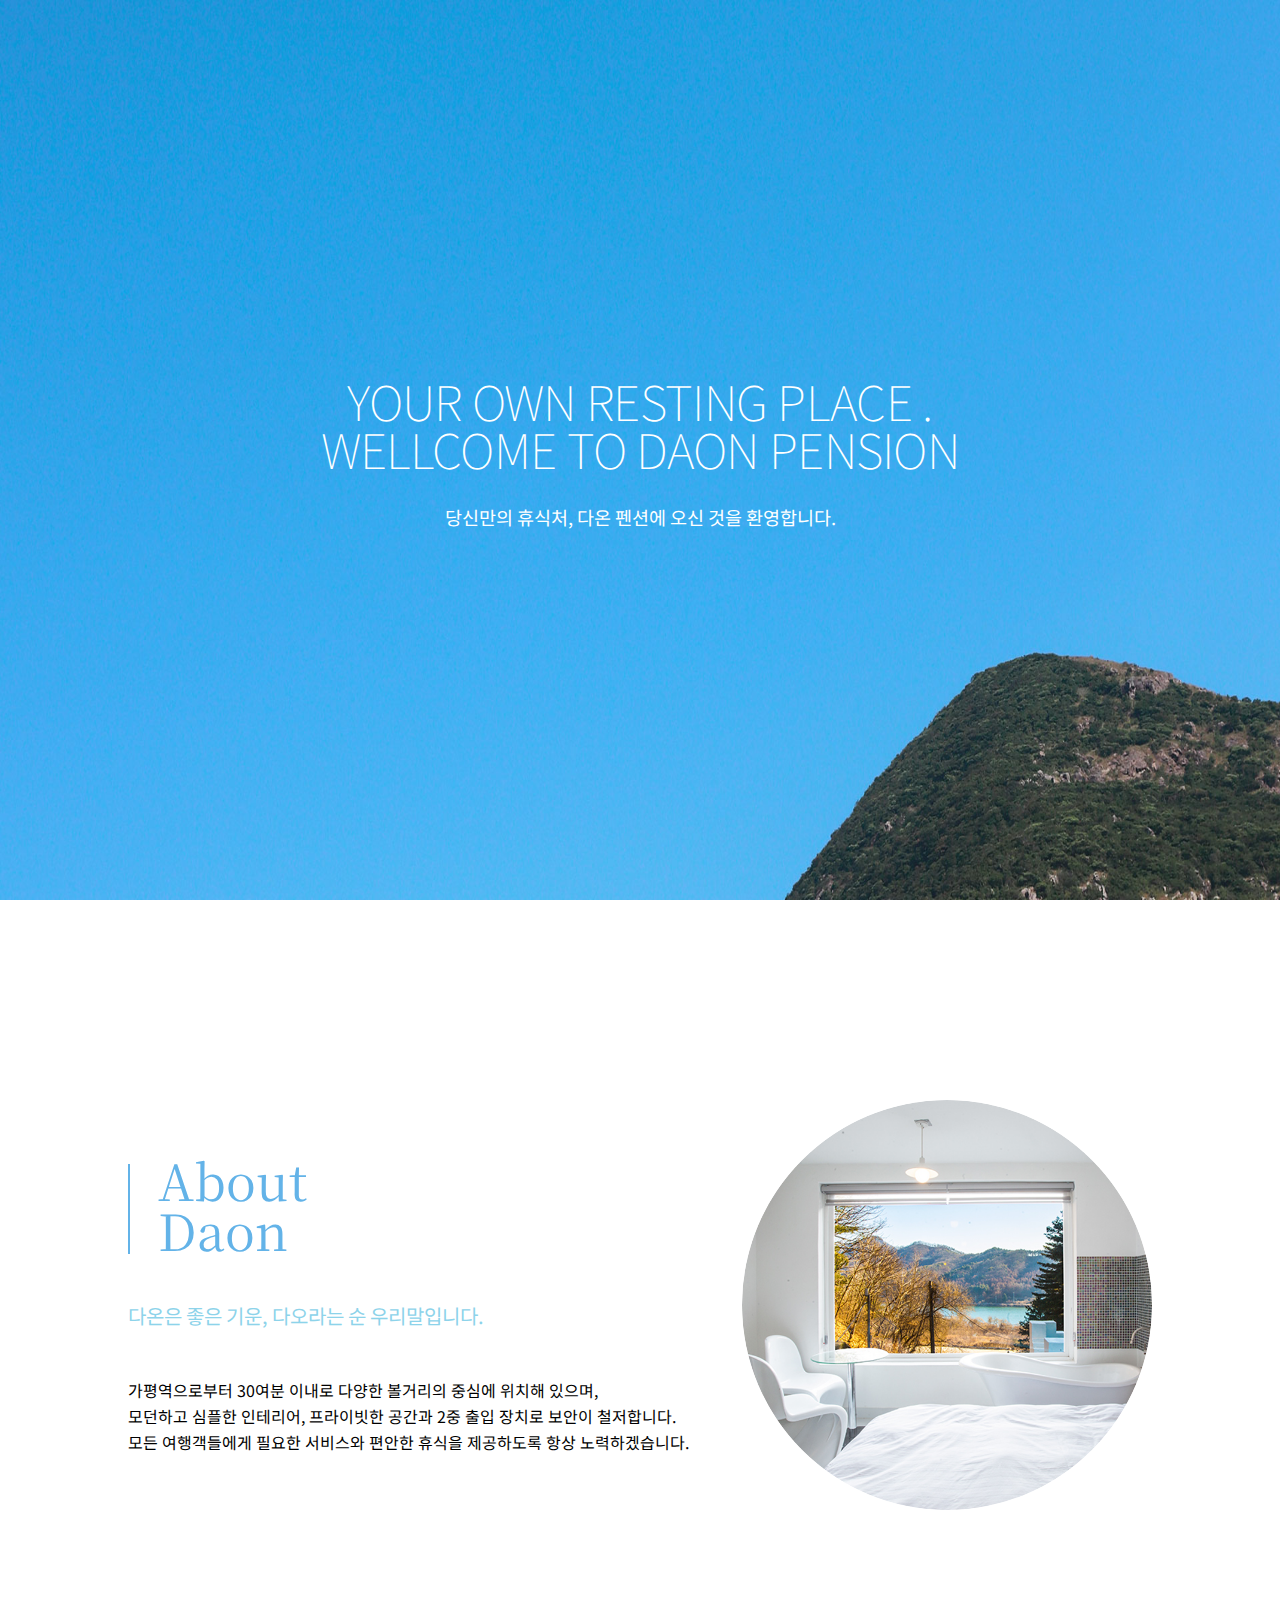
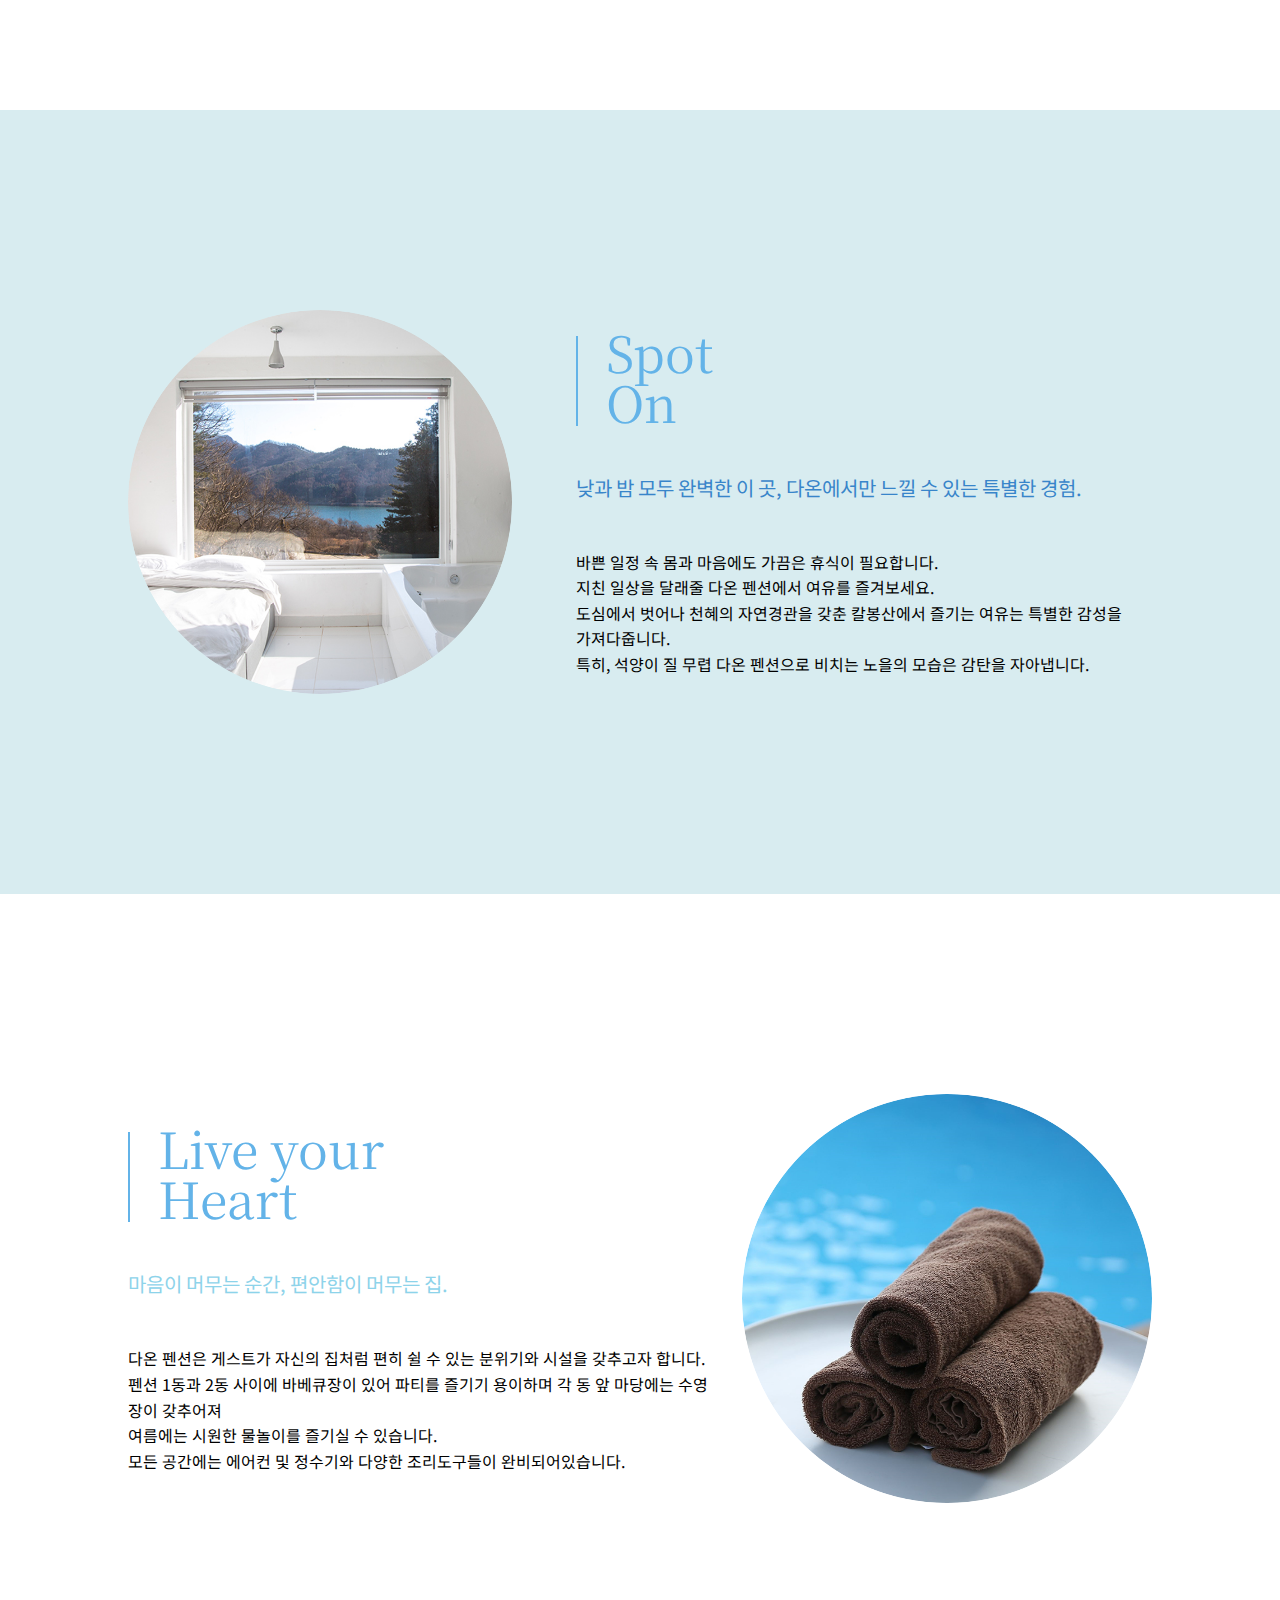
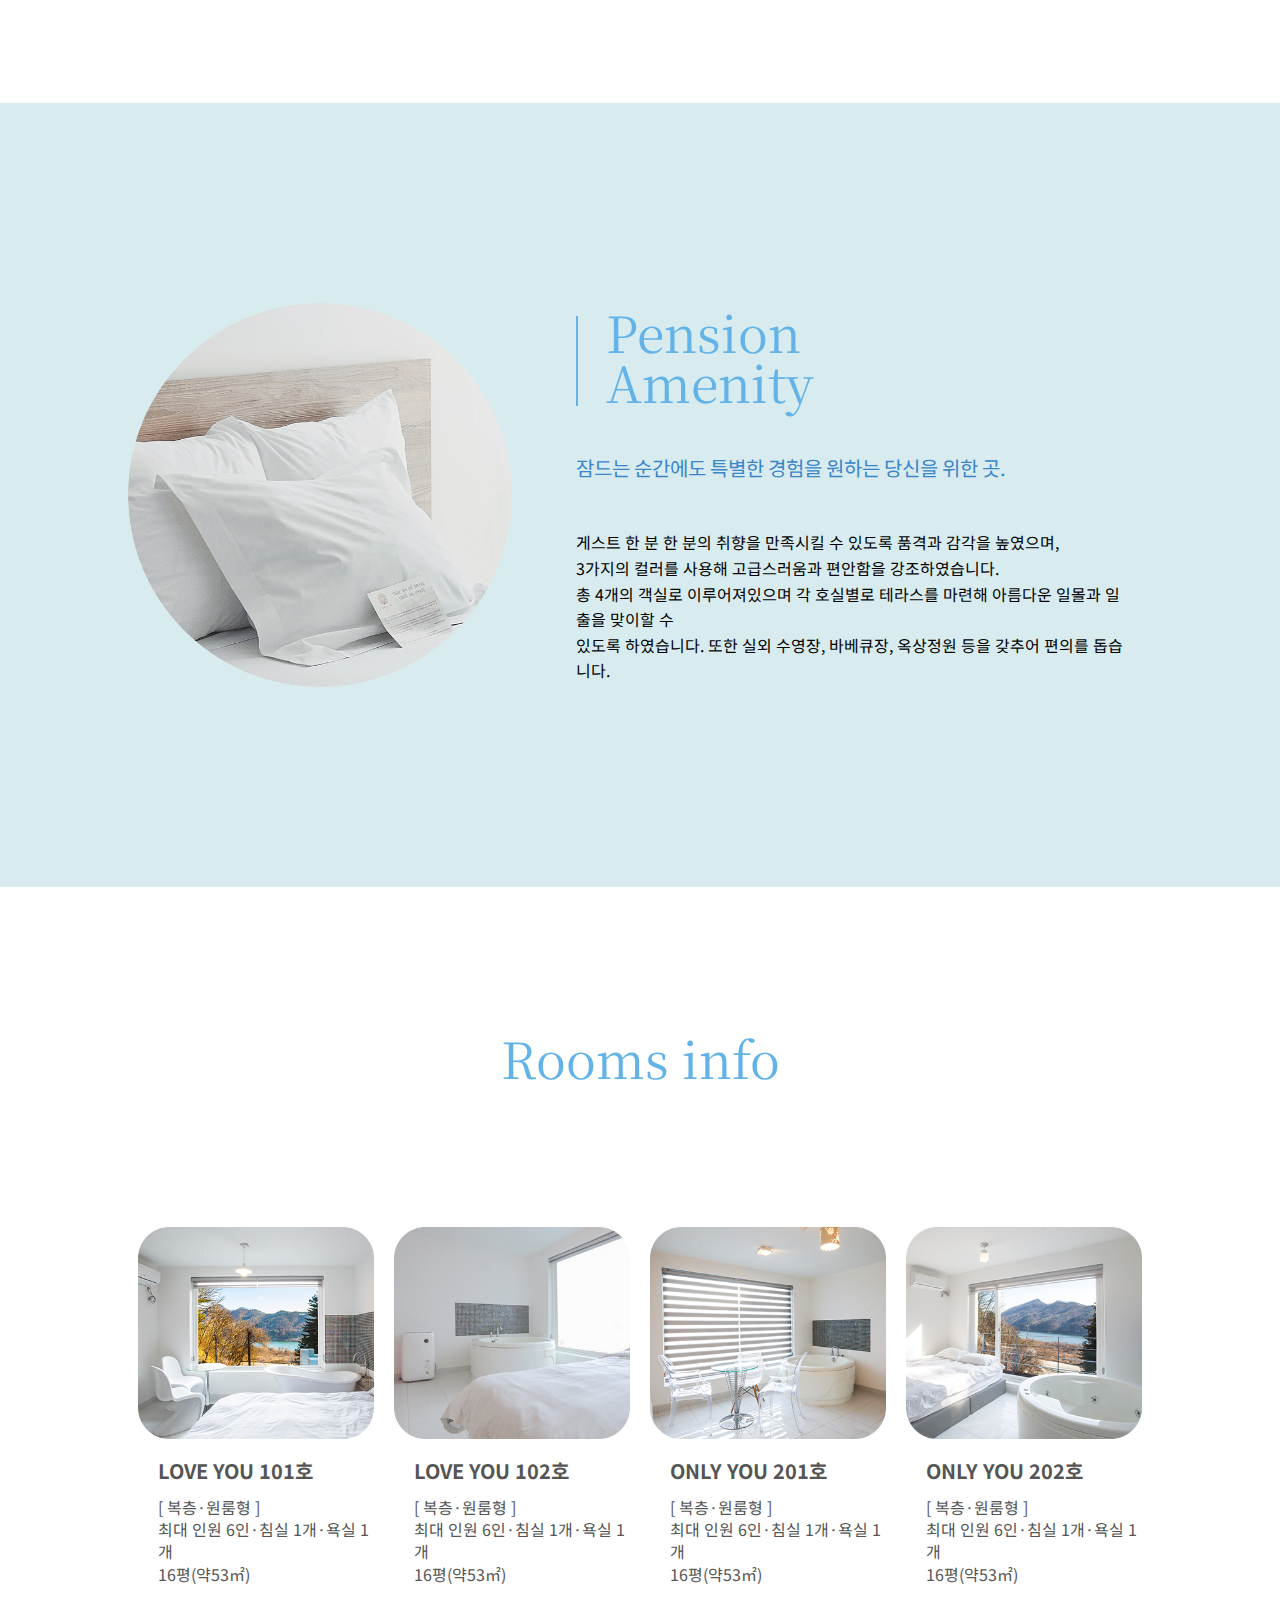
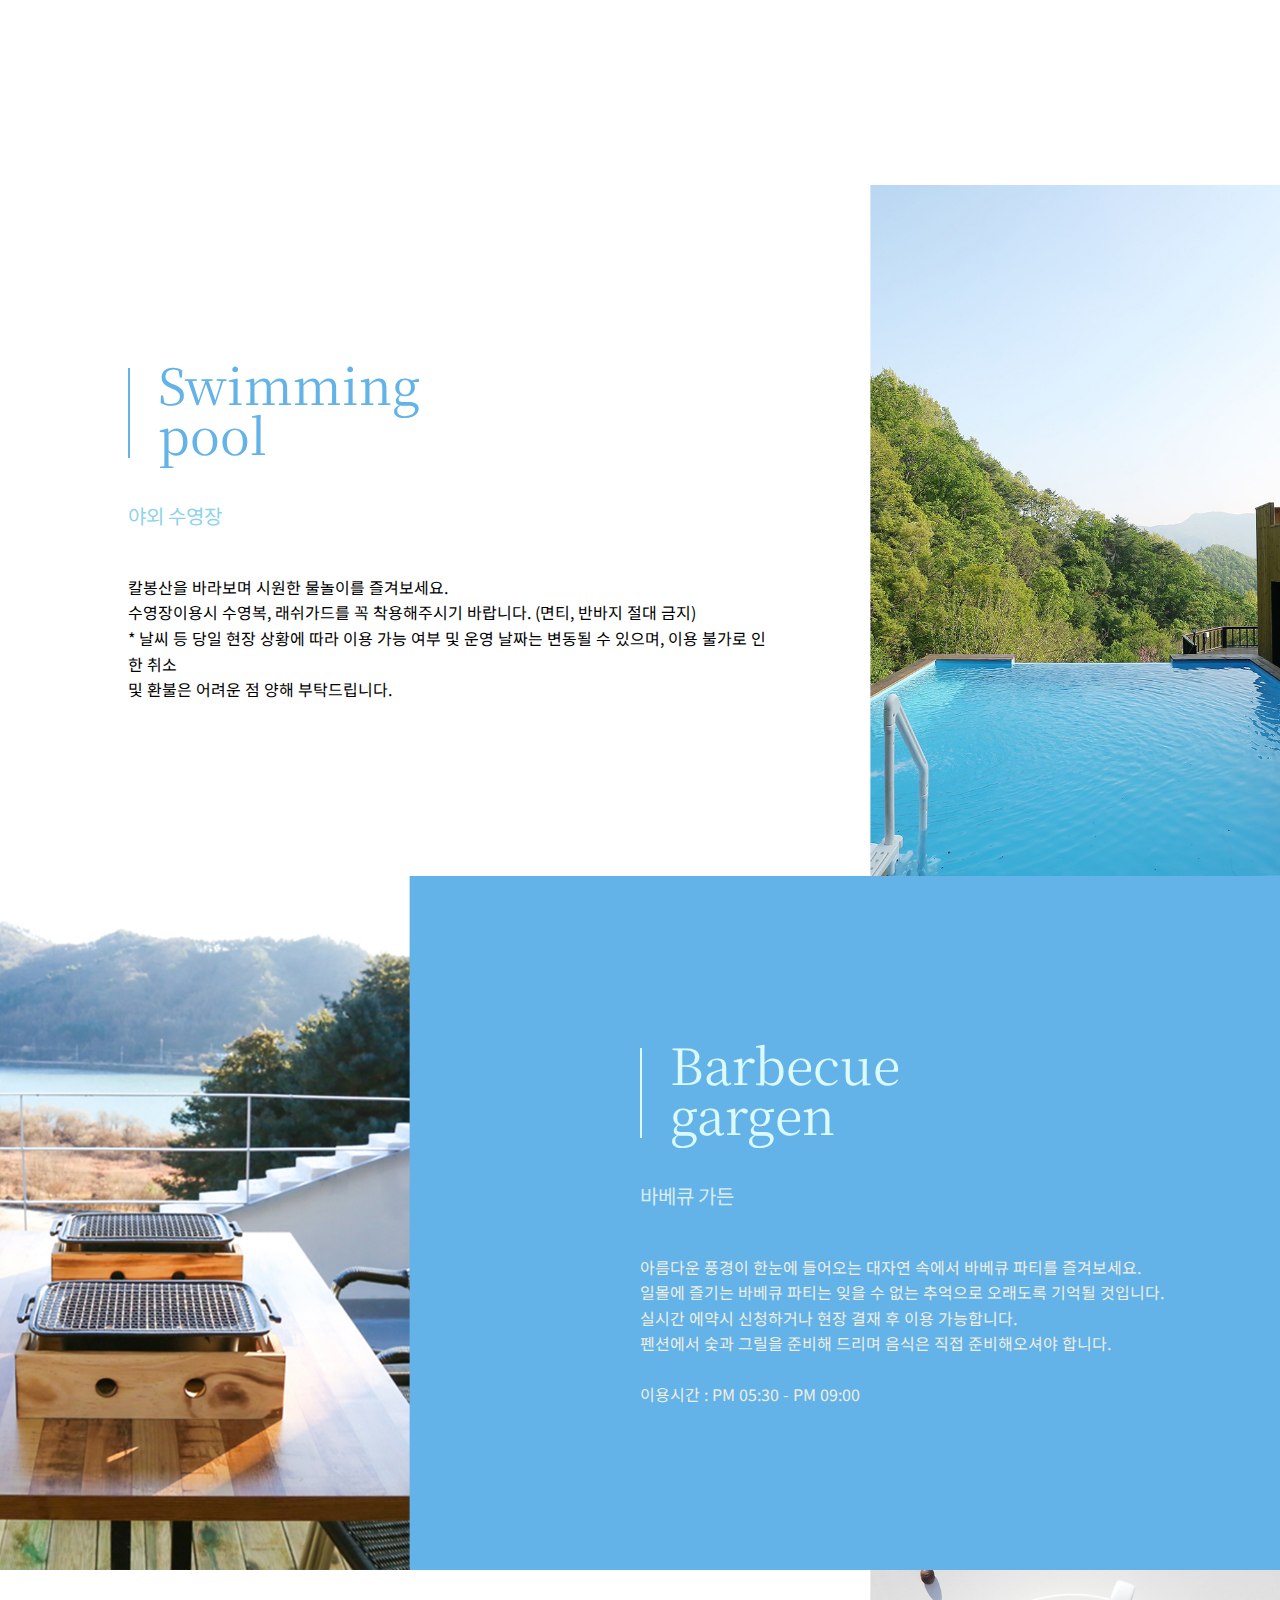
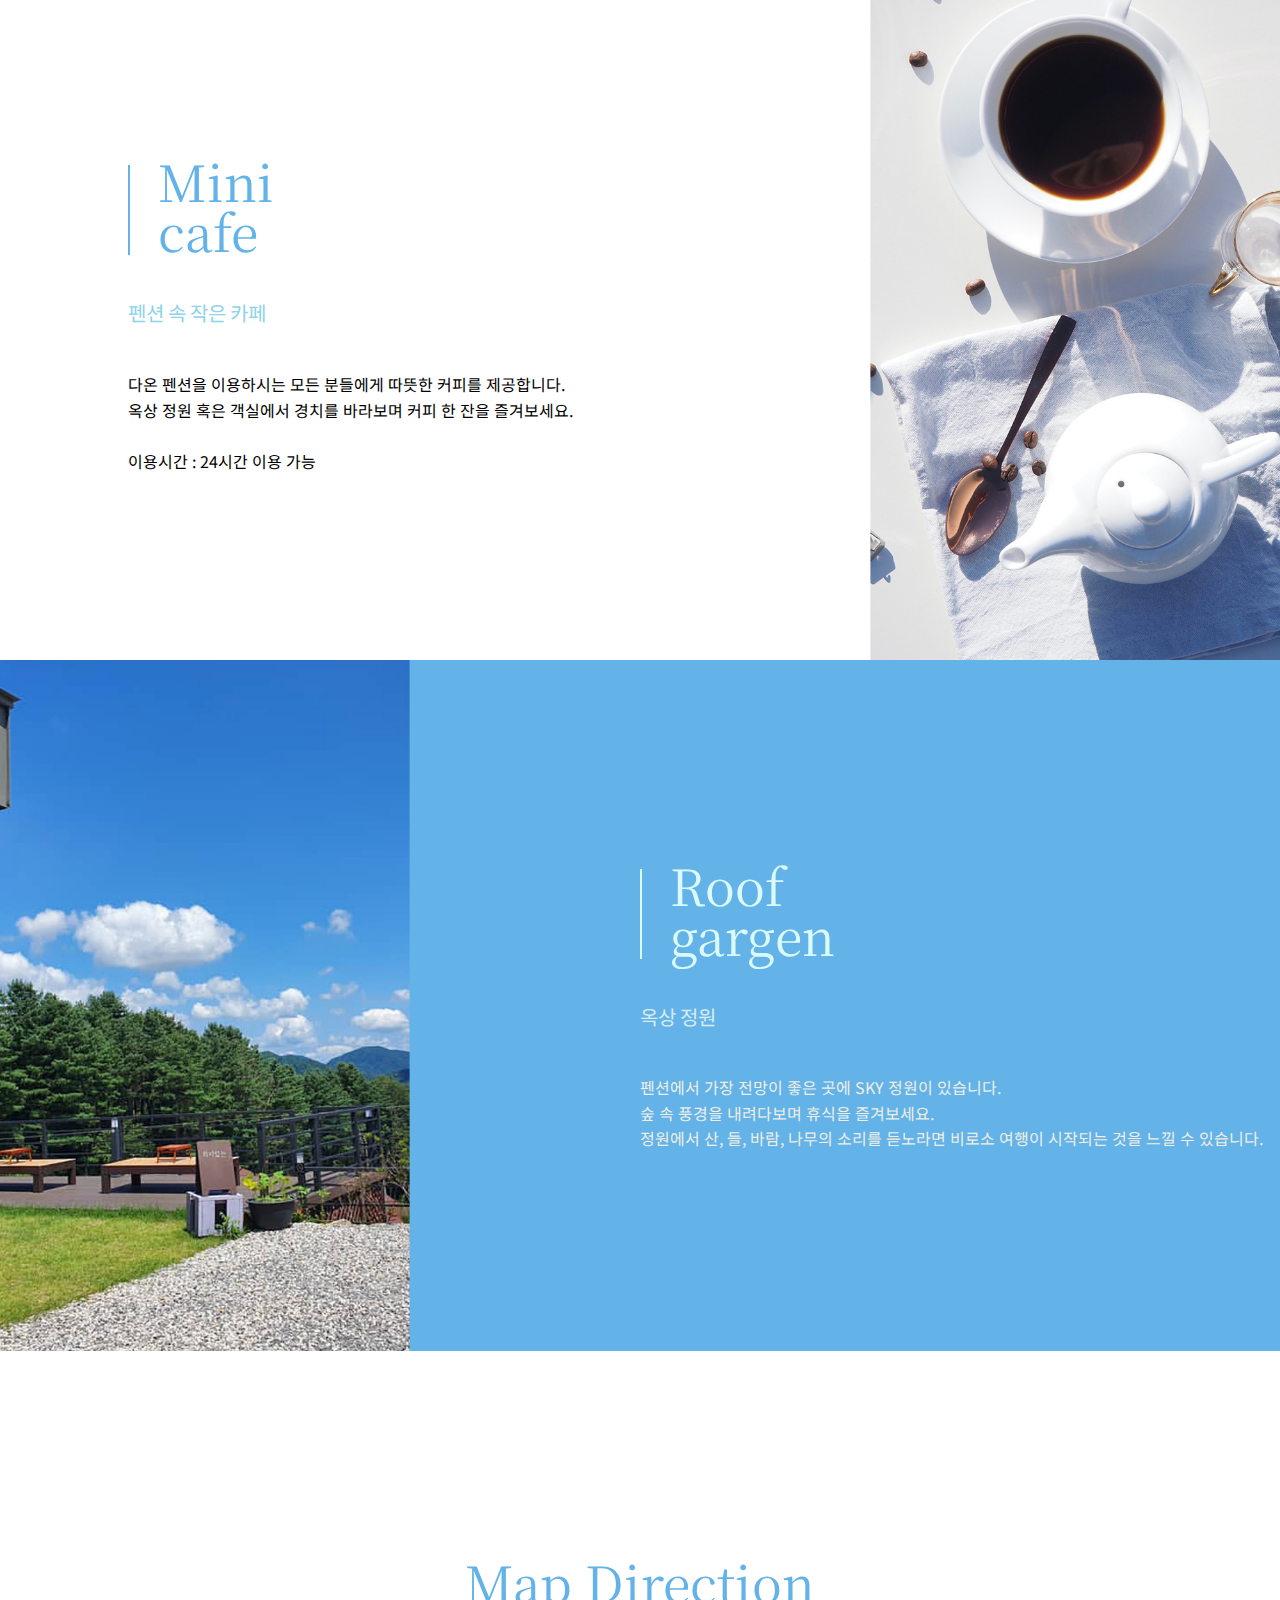
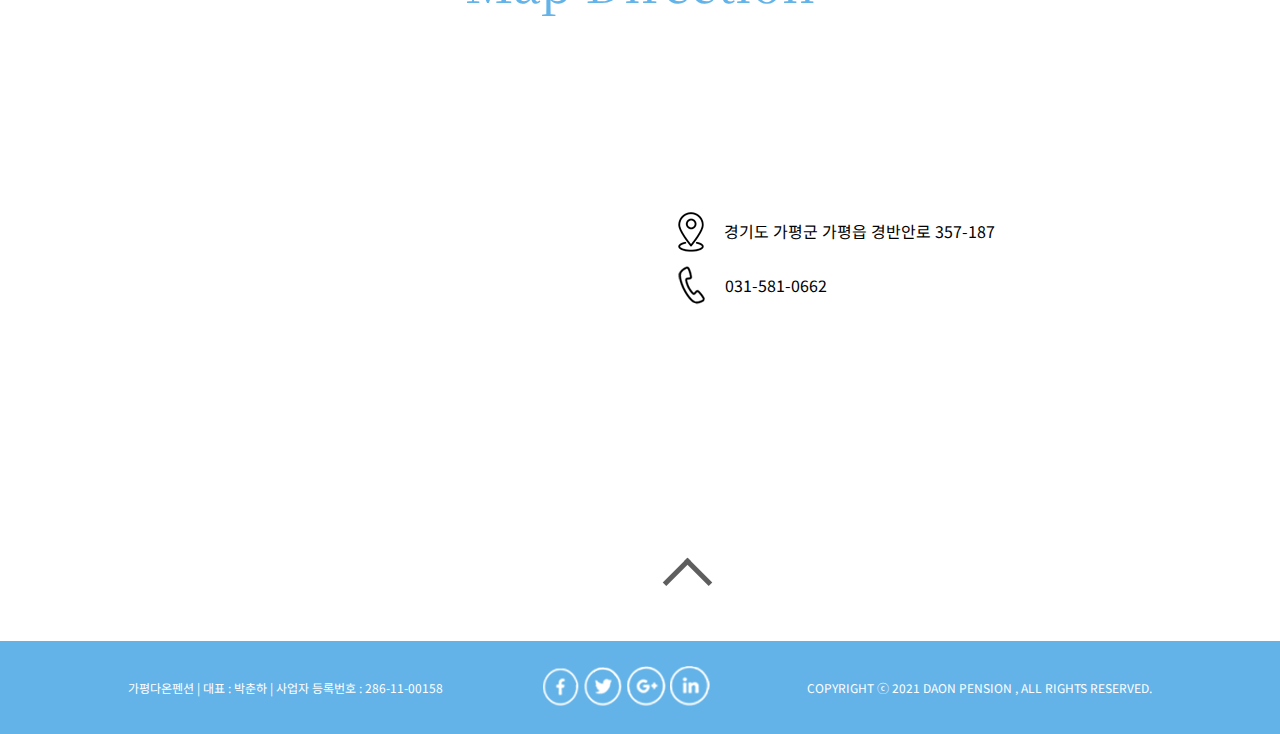
==== commit 58ce2fa1: "mobile" ====
--- a/index.html
+++ b/index.html
@@ -279,7 +279,7 @@
     <div class="way_to_come" id="direction">
         <h2>Map Direction</h2>
         <figure>
-            <iframe src="https://www.google.com/maps/embed?pb=!1m18!1m12!1m3!1d3151.215478077354!2d127.46781341527766!3d37.83184107974906!2m3!1f0!2f0!3f0!3m2!1i1024!2i768!4f13.1!3m3!1m2!1s0x356327df319b3213%3A0x524017b3d32c05a!2z6rK96riw64-EIOqwgO2Pieq1sCDqsIDtj4nsnY0g6rK967CY7JWI66GcIDM1Nw!5e0!3m2!1sko!2skr!4v1611110121354!5m2!1sko!2skr" width="500" height="350" style="border:0;" allowfullscreen="" aria-hidden="false" tabindex="0"></iframe>
+            <iframe src="https://www.google.com/maps/embed?pb=!1m18!1m12!1m3!1d3151.215478077354!2d127.46781341527766!3d37.83184107974906!2m3!1f0!2f0!3f0!3m2!1i1024!2i768!4f13.1!3m3!1m2!1s0x356327df319b3213%3A0x524017b3d32c05a!2z6rK96riw64-EIOqwgO2Pieq1sCDqsIDtj4nsnY0g6rK967CY7JWI66GcIDM1Nw!5e0!3m2!1sko!2skr!4v1611110121354!5m2!1sko!2skr" width="600" height="350" style="border:0;" allowfullscreen="" aria-hidden="false" tabindex="0"></iframe>
             <figcaption>
                 <p>경기도 가평군 가평읍 경반안로 357-187</p>
                 <p>031-581-0662</p>
--- a/css/main.css
+++ b/css/main.css
@@ -40,7 +40,7 @@
 	padding:30px 0;
 }
 header article h1 img{
-	width:88px; height:47px;
+	width:80px; height:45px;
 }
 header article nav{
 	display: flex;
@@ -386,7 +386,7 @@
 	margin: 0 auto 0;
 	backface-visibility: hidden;
 	position: fixed;;
-	right:10%; bottom:10%;
+	right:10%; bottom:15%;
 	z-index: 99;
 	opacity: 0;
 	animation:ani_reserv 1s 4s forwards;
@@ -407,7 +407,7 @@
 	background: #f8ac69;
 	cursor: pointer;
 	box-shadow: 0 0 0 #f8ac69;
-	animation: pulse 2s infinite;
+	animation: pulse 1.5s infinite;
   }
   .pulse-button:hover {animation: none;}
   
@@ -441,8 +441,6 @@
 }
 .about .explan01{
 	width:60%; margin:0 0 0 10%;
-	opacity: 0;
-	transition: 1.5s cubic-bezier(0.4, 0.2, 0.2, 1);
 }
 .about figure{
 	width:40%; margin:0 10% 0 0;
@@ -453,12 +451,6 @@
 	transition: 1.5s cubic-bezier(0.4, 0.2, 0.2, 1);
 	transform:scale(1);
 
-}
-
-
-.about .about_daon:hover .explan01{
-	opacity: 1;
-	transform:translateX(20px);
 }
 
 
@@ -617,34 +609,9 @@
 .rooms_info figure{
 	margin:0 10px;
 	position: relative;
-	opacity: 0;
-	transition: .6s;
-	transform:translateY(40px);
-}
-
-
-
-
-.rooms:hover figure:nth-of-type(1){
-	opacity: 1;
-	transform:translateY(0);
-	transition-delay: .3s;
-}
-.rooms:hover figure:nth-of-type(2){
-	opacity: 1;
-	transform:translateY(0);
-	transition-delay: .6s;
-}
-.rooms:hover figure:nth-of-type(3){
-	opacity: 1;
-	transform:translateY(0);
-	transition-delay: .9s;
-}
-.rooms:hover figure:nth-of-type(4){
-	opacity: 1;
-	transform:translateY(0);
-	transition-delay: 1.2s;
-}
+}
+
+
 
 
 
@@ -766,14 +733,7 @@
 .fac_daon .explan02{
 	width:60%;
 	margin-left:10%;
-	transform:translateY(20px);
-	opacity: 0;
-	transition: 1s;
-
-}
-.fac_daon:hover .explan02{
-	transform:translateY(0);
-	opacity: 1;
+
 }
 
 
@@ -908,8 +868,6 @@
 	position: relative;
 }
 
-
-
 .way_to_come figure{
 	display:flex;
 	justify-content: space-between;
@@ -924,7 +882,8 @@
 	font-family: 'Noto Serif KR', serif;
 	line-height: 0.8;
 }
-.way_to_come figure figcaption{}
+.way_to_come iframe{width: 100%;}
+.way_to_come figure figcaption{width:100%; padding-left: 5%;}
 .way_to_come figure figcaption p{
 	width:100%;
 	text-align: left; margin-top:10px;
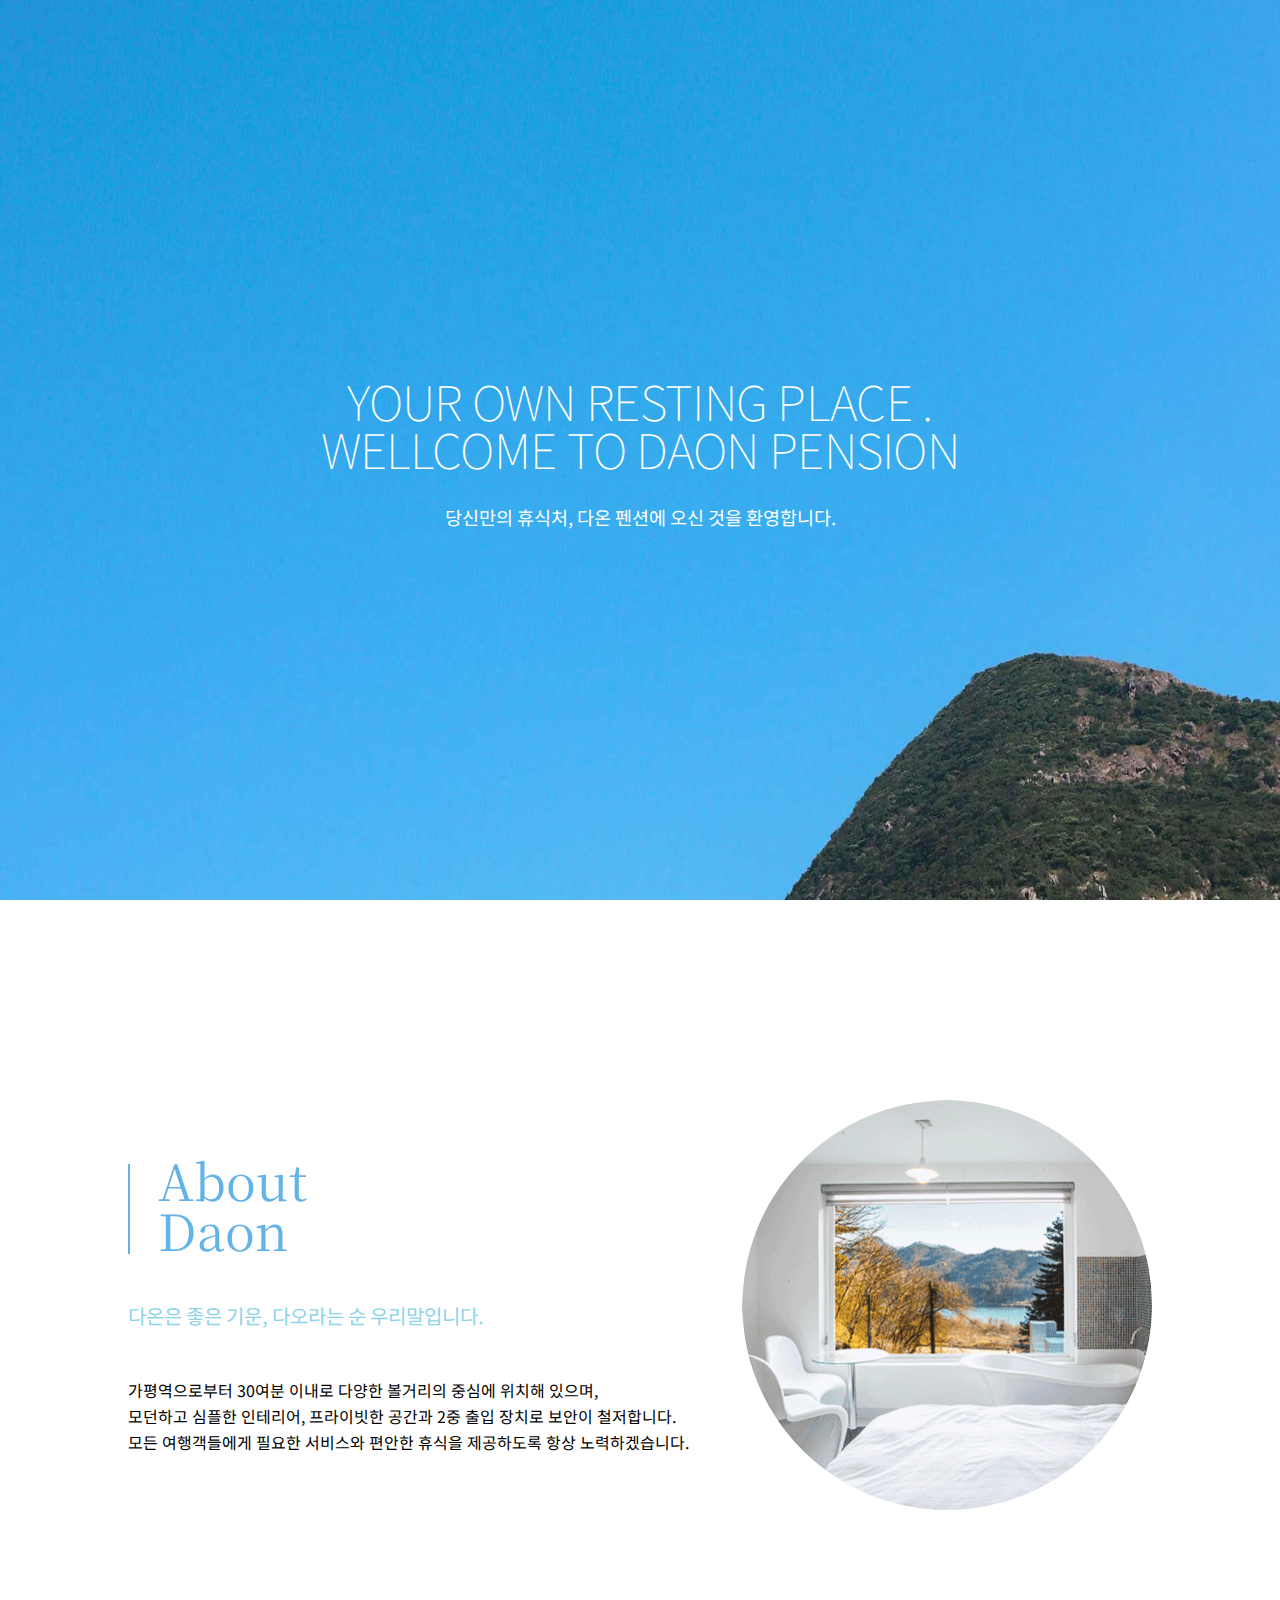
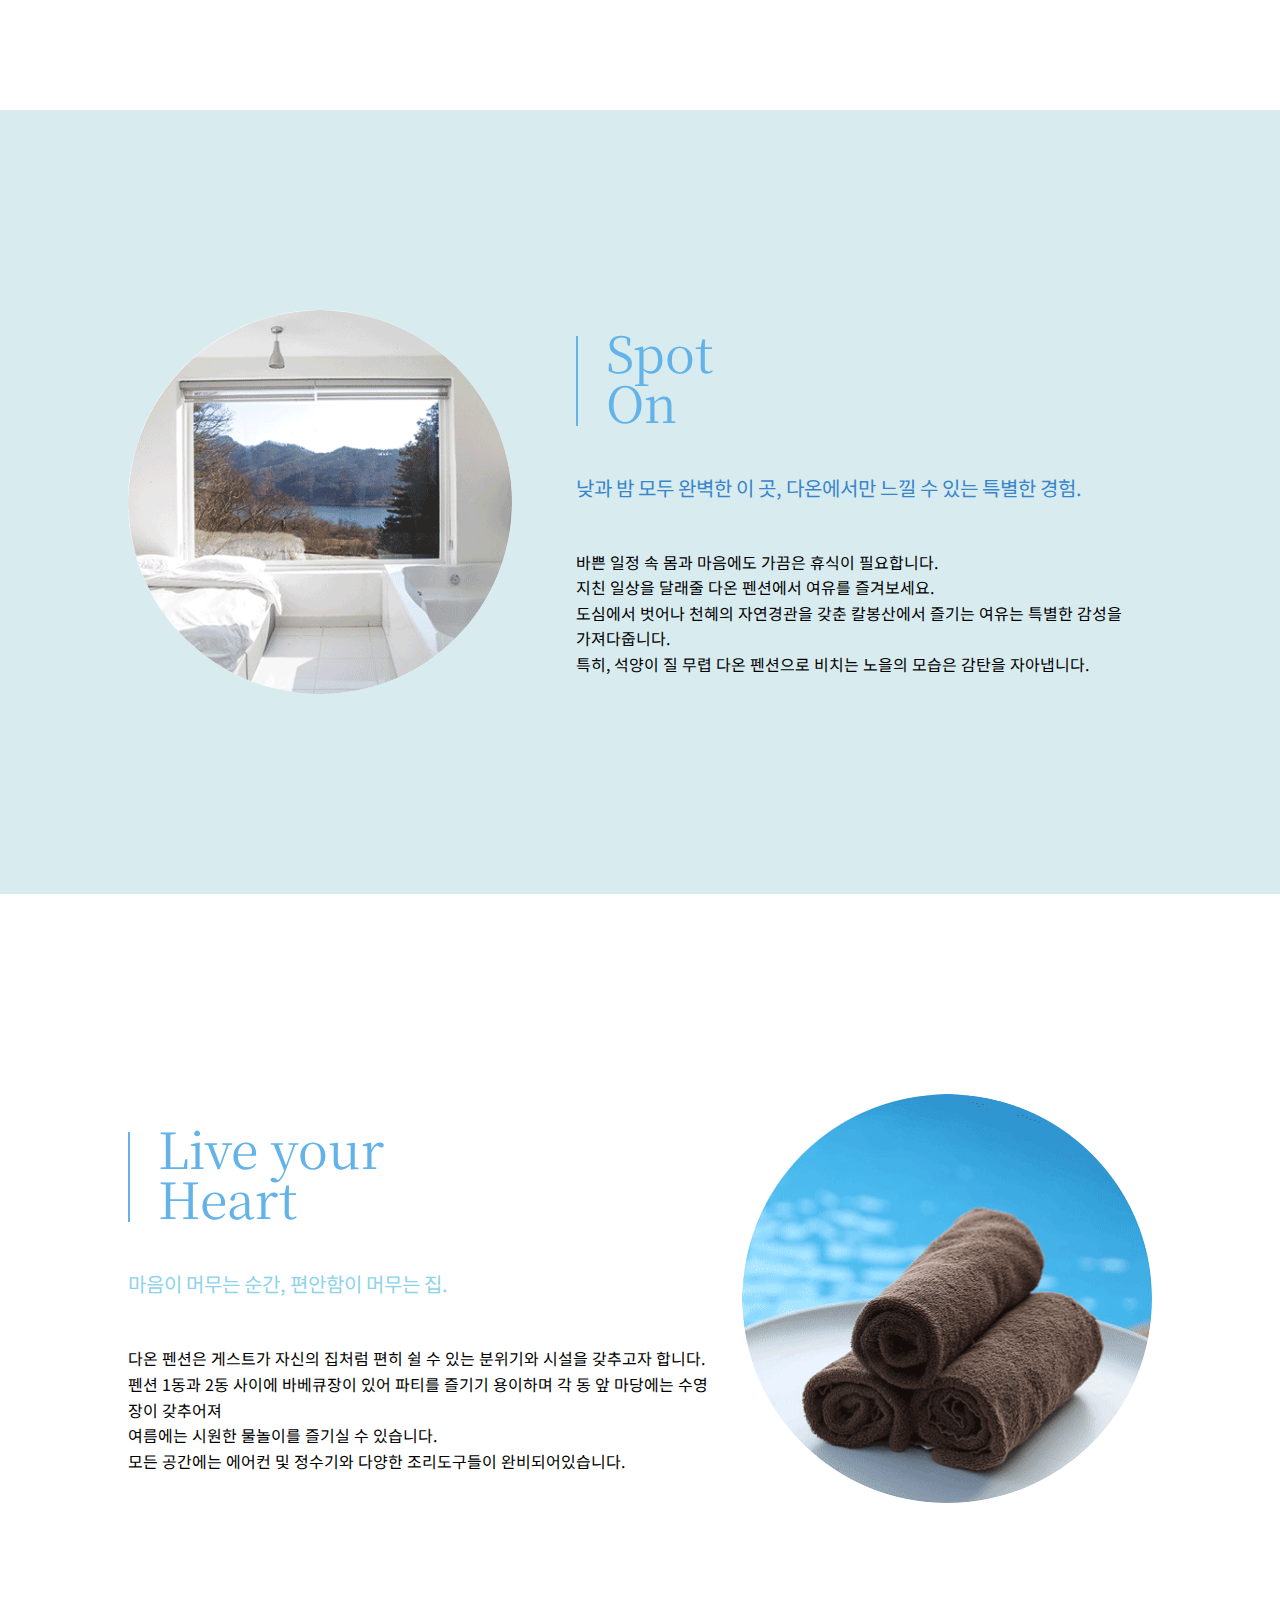
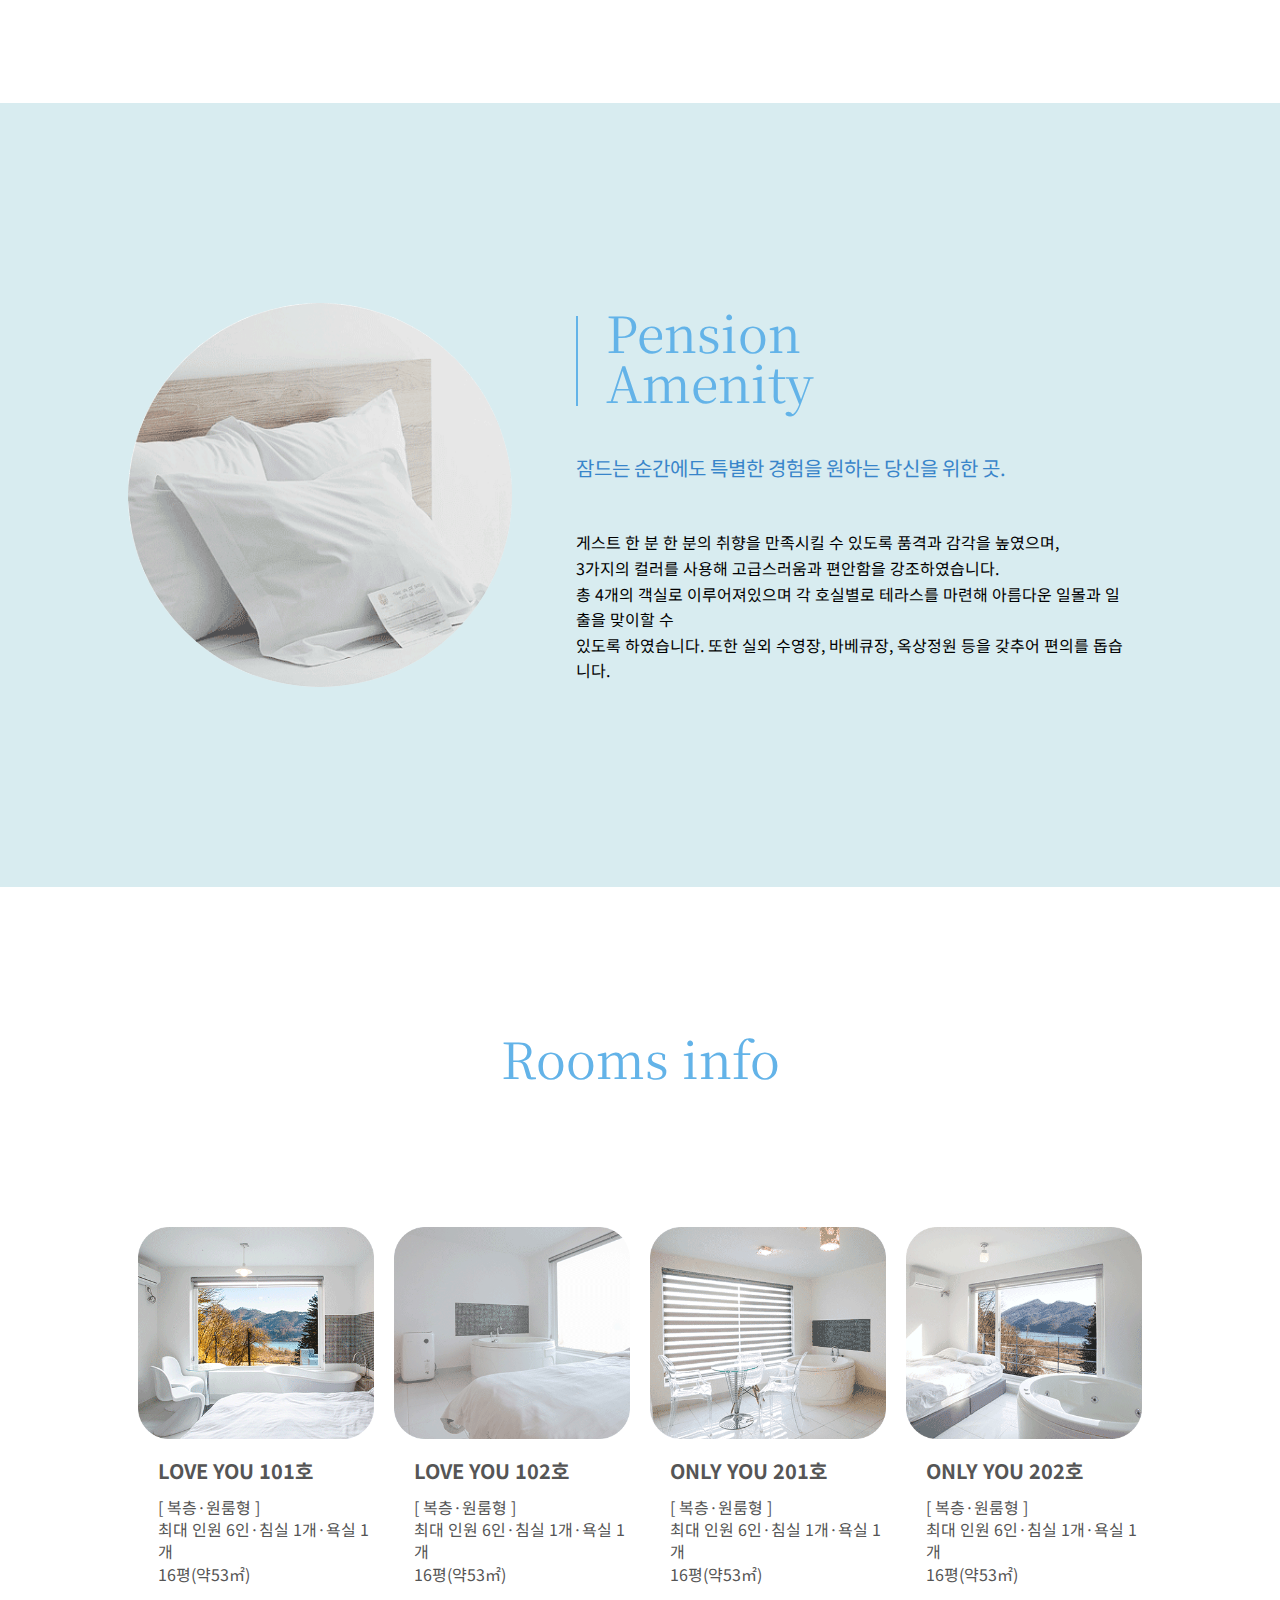
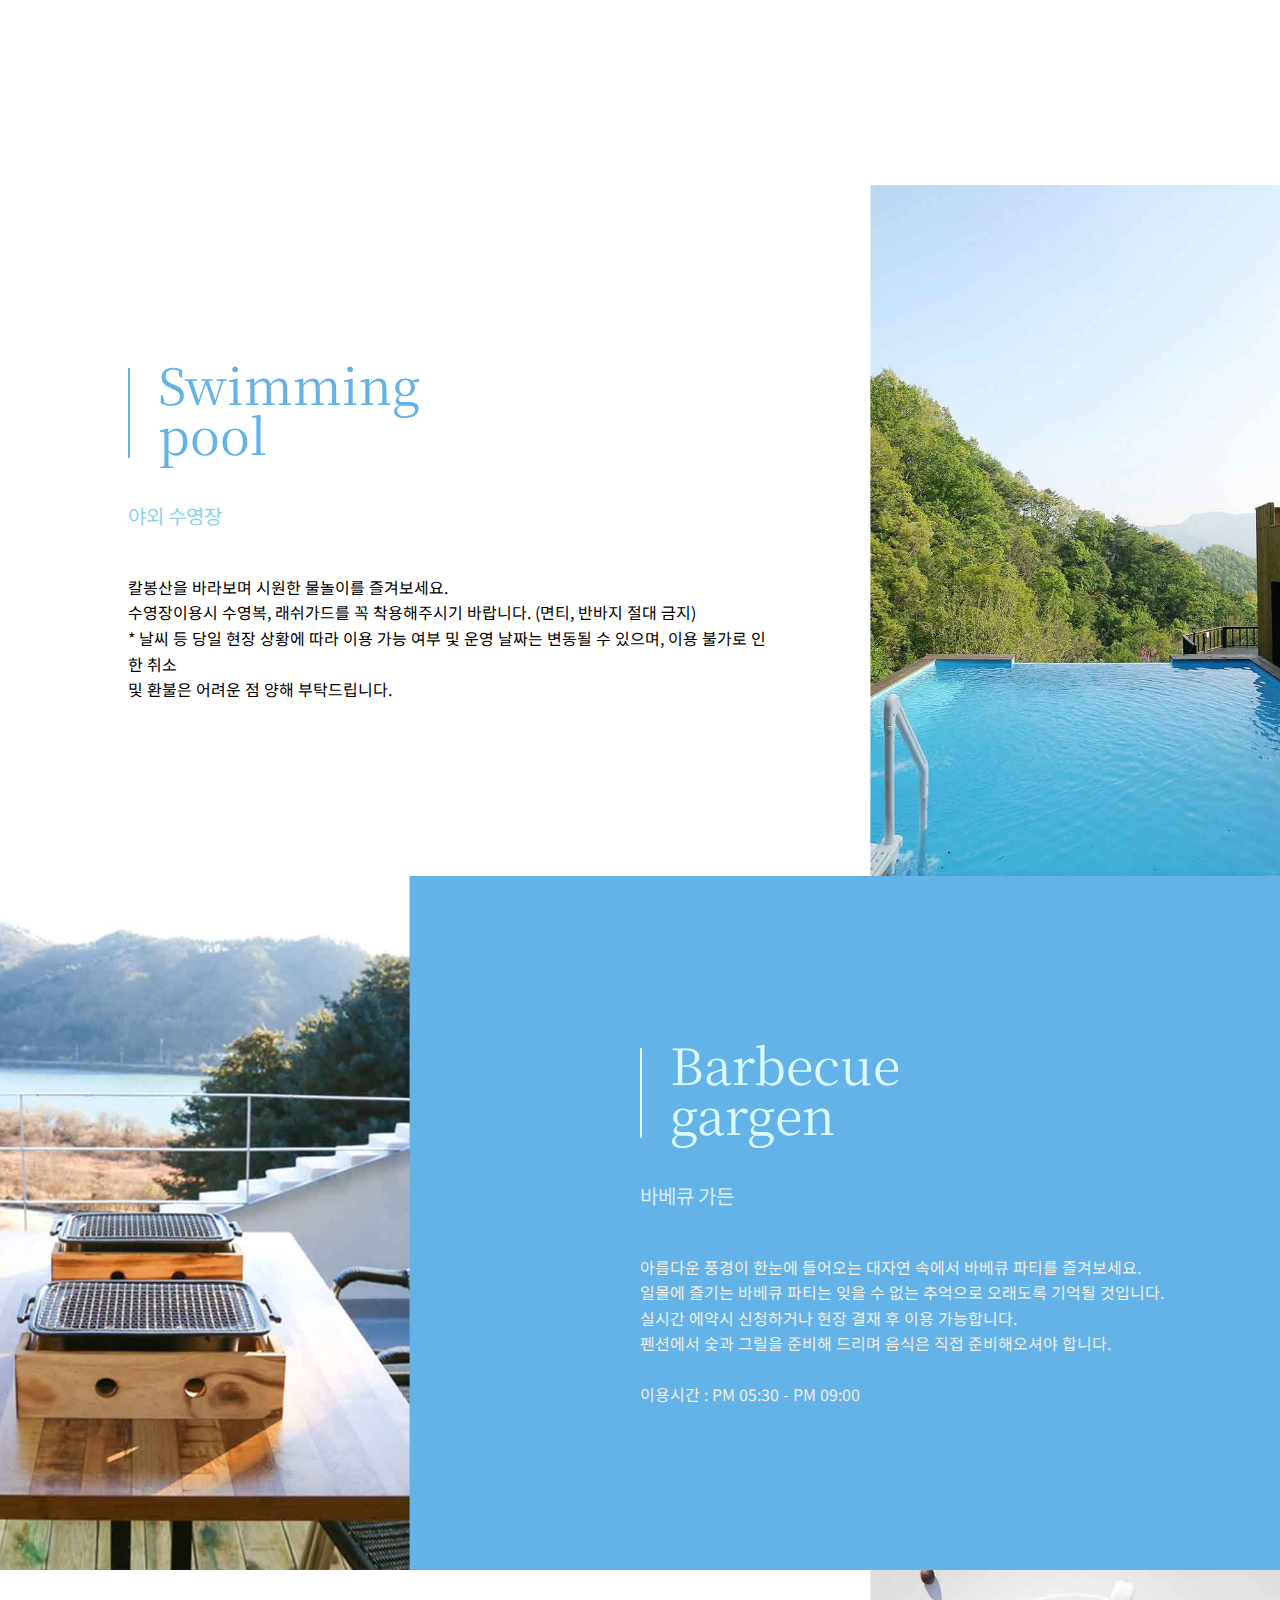
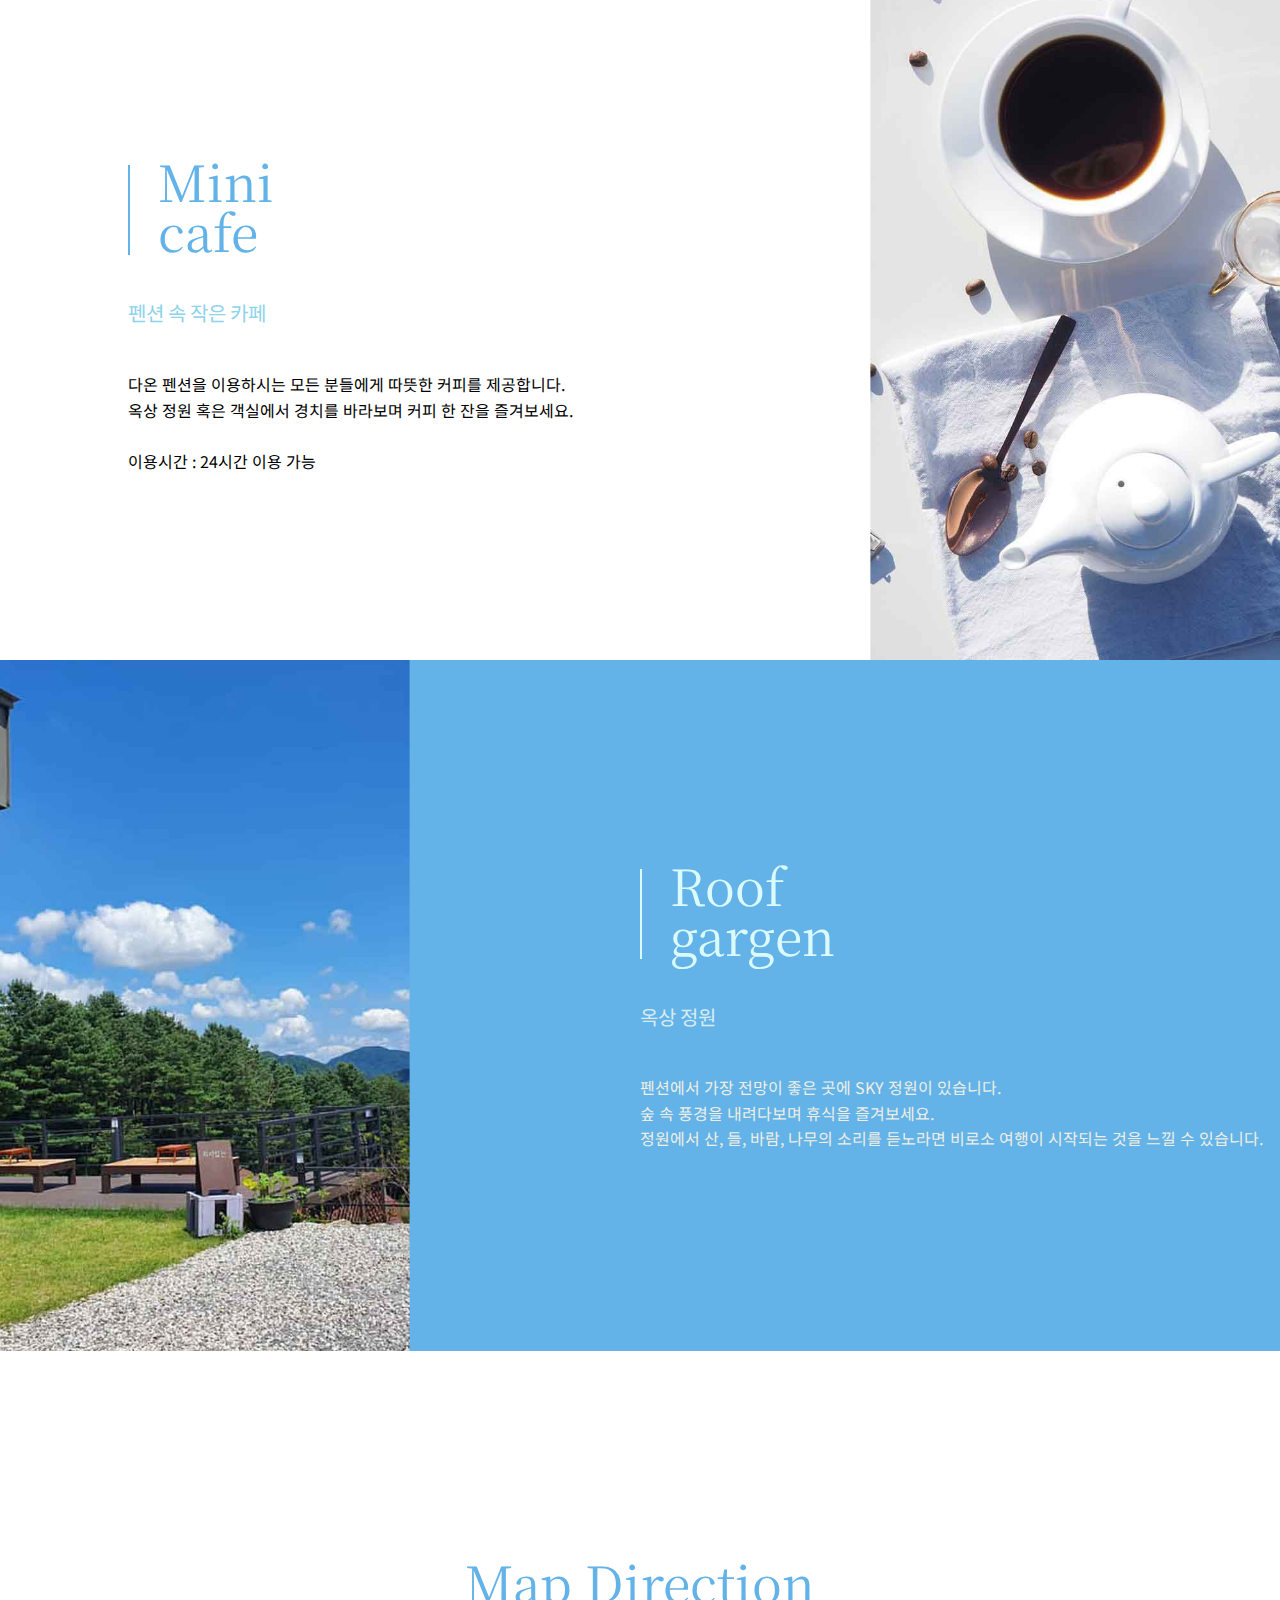
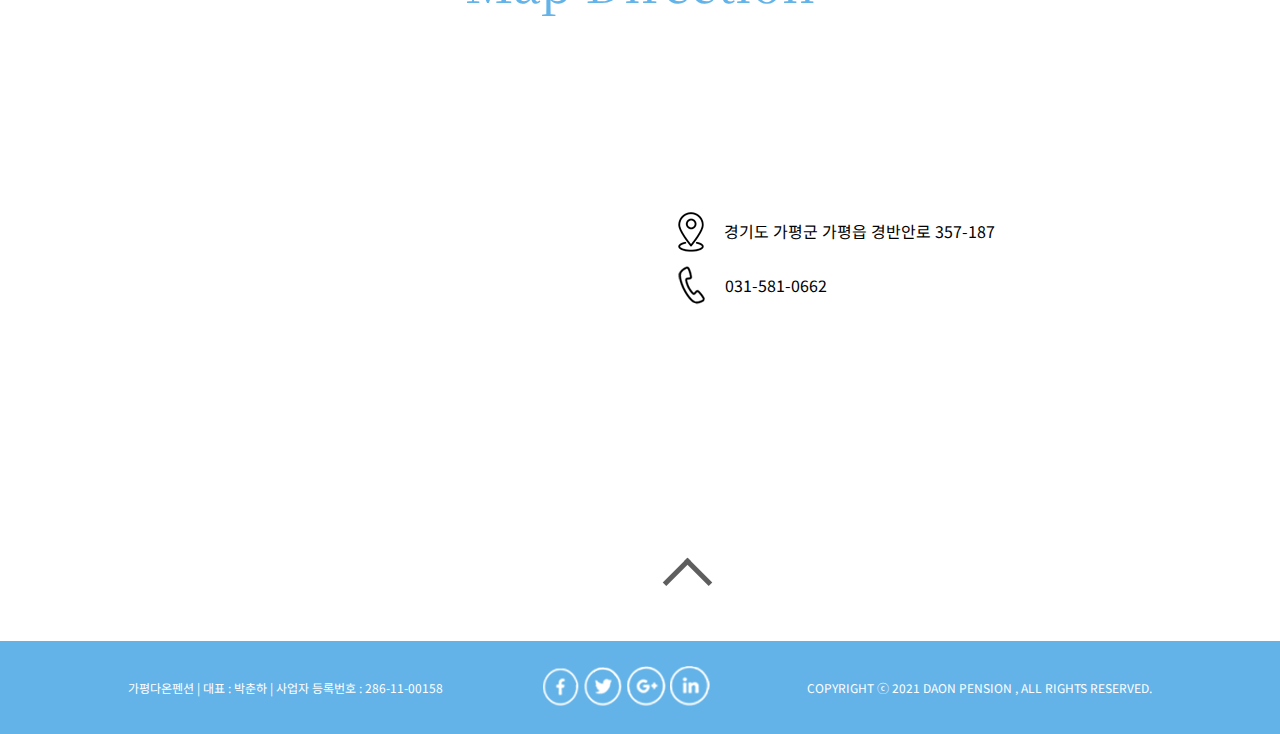
==== commit 842dad90: "." ====
--- a/index.html
+++ b/index.html
@@ -5,6 +5,9 @@
     <meta name="viewport" content="width=device-width, initial-scale=1.0">
     <title>DAON PENSION</title>
     <link href="css/main.css" rel="stylesheet">
+    <script src="https://ajax.googleapis.com/ajax/libs/jquery/3.5.1/jquery.min.js"></script>
+    <script src="common.js"></script>
+
 
     <meta property="og:url"                content="https://dmsek053.github.io/daon/" />
 	<meta property="og:title"              content="WELLCOME TO DAON" />
@@ -17,36 +20,7 @@
     <!-- common.css (공통으로 사용할  style->header,footer,) -->
 
 
-<header>
-    <article>
-        <h1><a href="index.html"><img src="imgs/logo.png" alt=""></a></h1>
-        <nav>
-            <div>
-                <a href="#">KR</a>
-                <a class="slash"></a>
-                <a href="#">EN</a>
-            </div>
-            <ul>
-                <li>
-                    <a class="menu-trigger" href="#">
-                        <span></span>
-                        <span></span>
-                        <span></span>
-                    </a>
-                    <div class="sub">
-                        <a href="about.html">About<br>소개</a>
-                        <a href="rooms.html">Infomation<br>객실안내</a>
-                        <a href="facilities.html">Facilities<br>시설안내</a>
-                        <a href="direction.html">Direction<br>오시는길</a>
-                    </div>
-                </li>
-            </ul>
-        </nav>
-    </article>
-</header>
-
-
-
+<header></header>
 
 <main>
     <div class="spot">
@@ -168,7 +142,7 @@
         <h2>Rooms info</h2>
         <div class="rooms_info">
             <figure>
-                 <a href="101.html"><img src="imgs/room_info_01.png" alt="">
+                 <a href="101.html"><img id="info_img" src="imgs/room_info_01.png" alt="">
                      <button type="button" class="rooms_info_btnL"></button>
                      <button type="button" class="rooms_info_btnR"></button></a>
                  <figcaption>
@@ -298,16 +272,6 @@
 </main>
 
 <footer>
-    <div class="footer_info">
-        <p>가평다온펜션 | 대표 : 박춘하 | 사업자 등록번호 : 286-11-00158</p>
-        <span class="sns">
-            <a href="#"></a>
-            <a href="#"></a>
-            <a href="#"></a>
-            <a href="#"></a>
-        </span>
-        <p>COPYRIGHT ⓒ 2021 DAON PENSION , ALL RIGHTS RESERVED.</p>
-    </div>
 </footer>
 
 
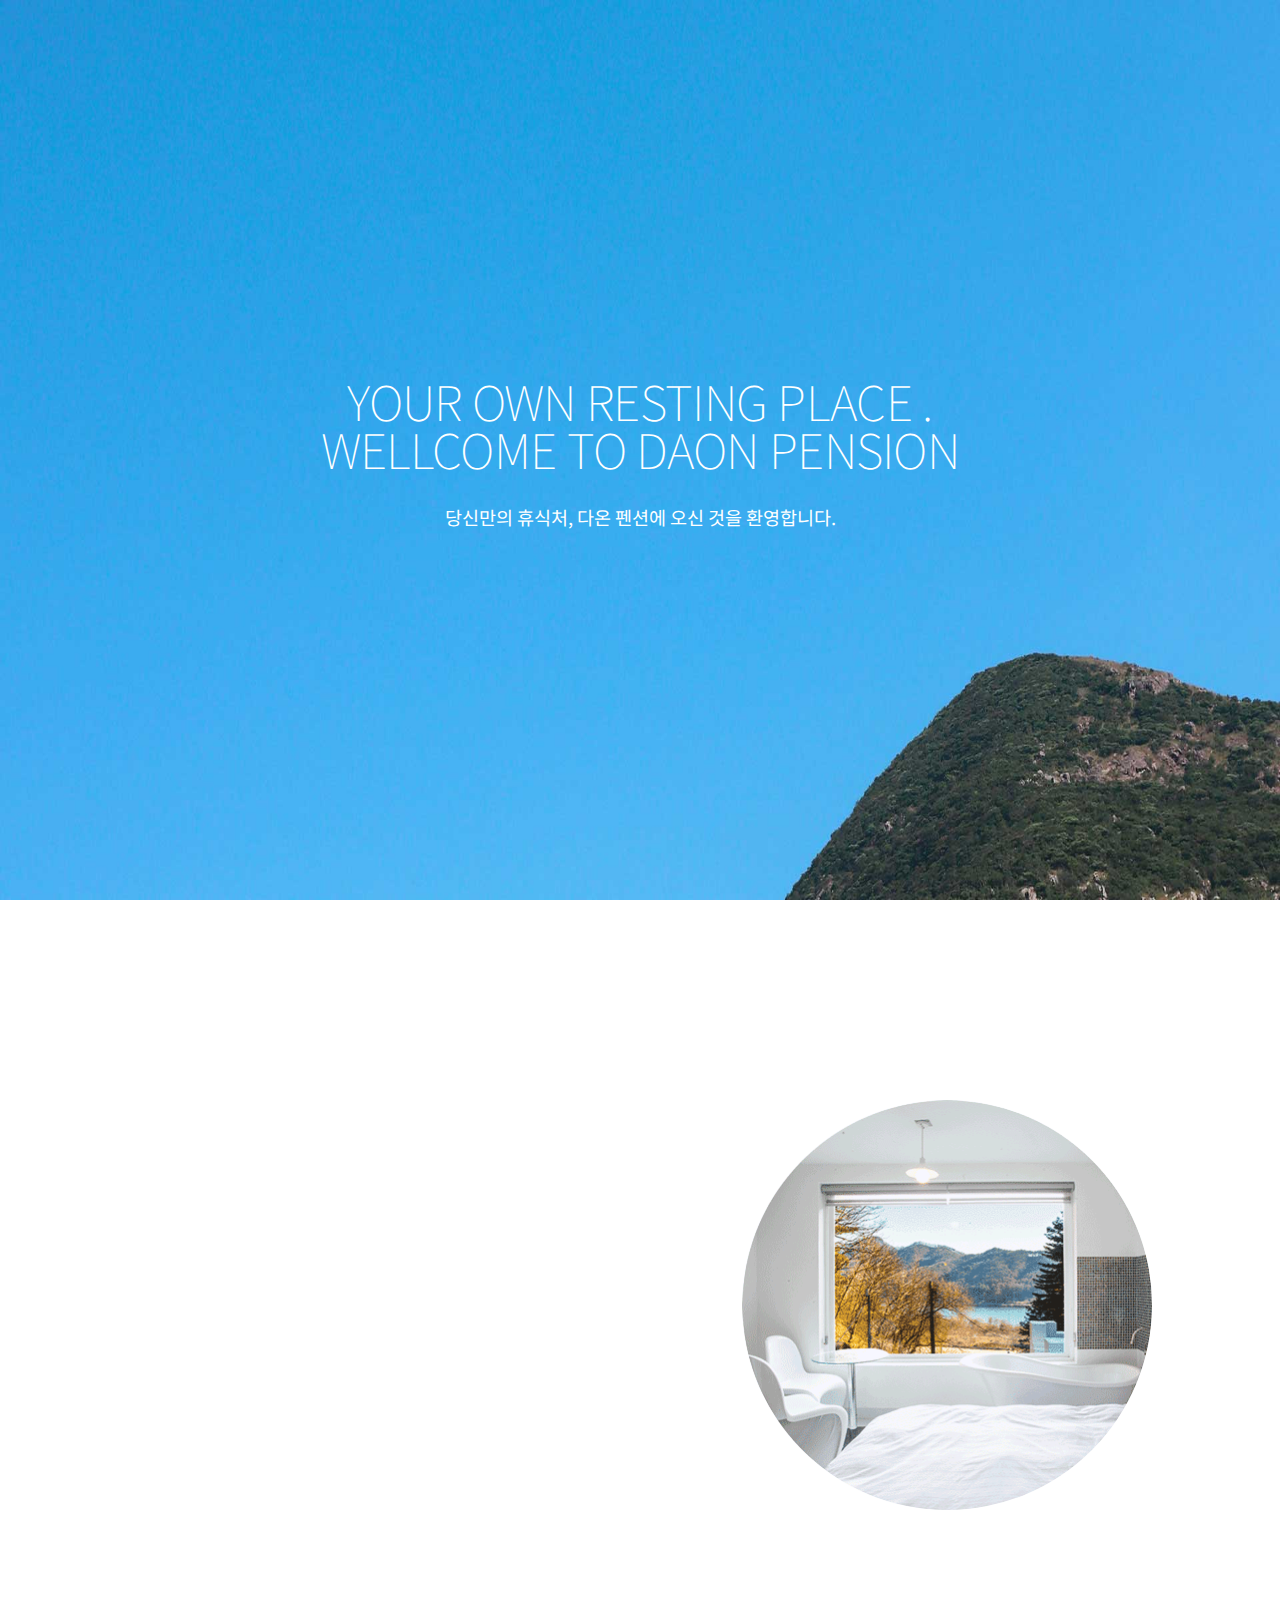
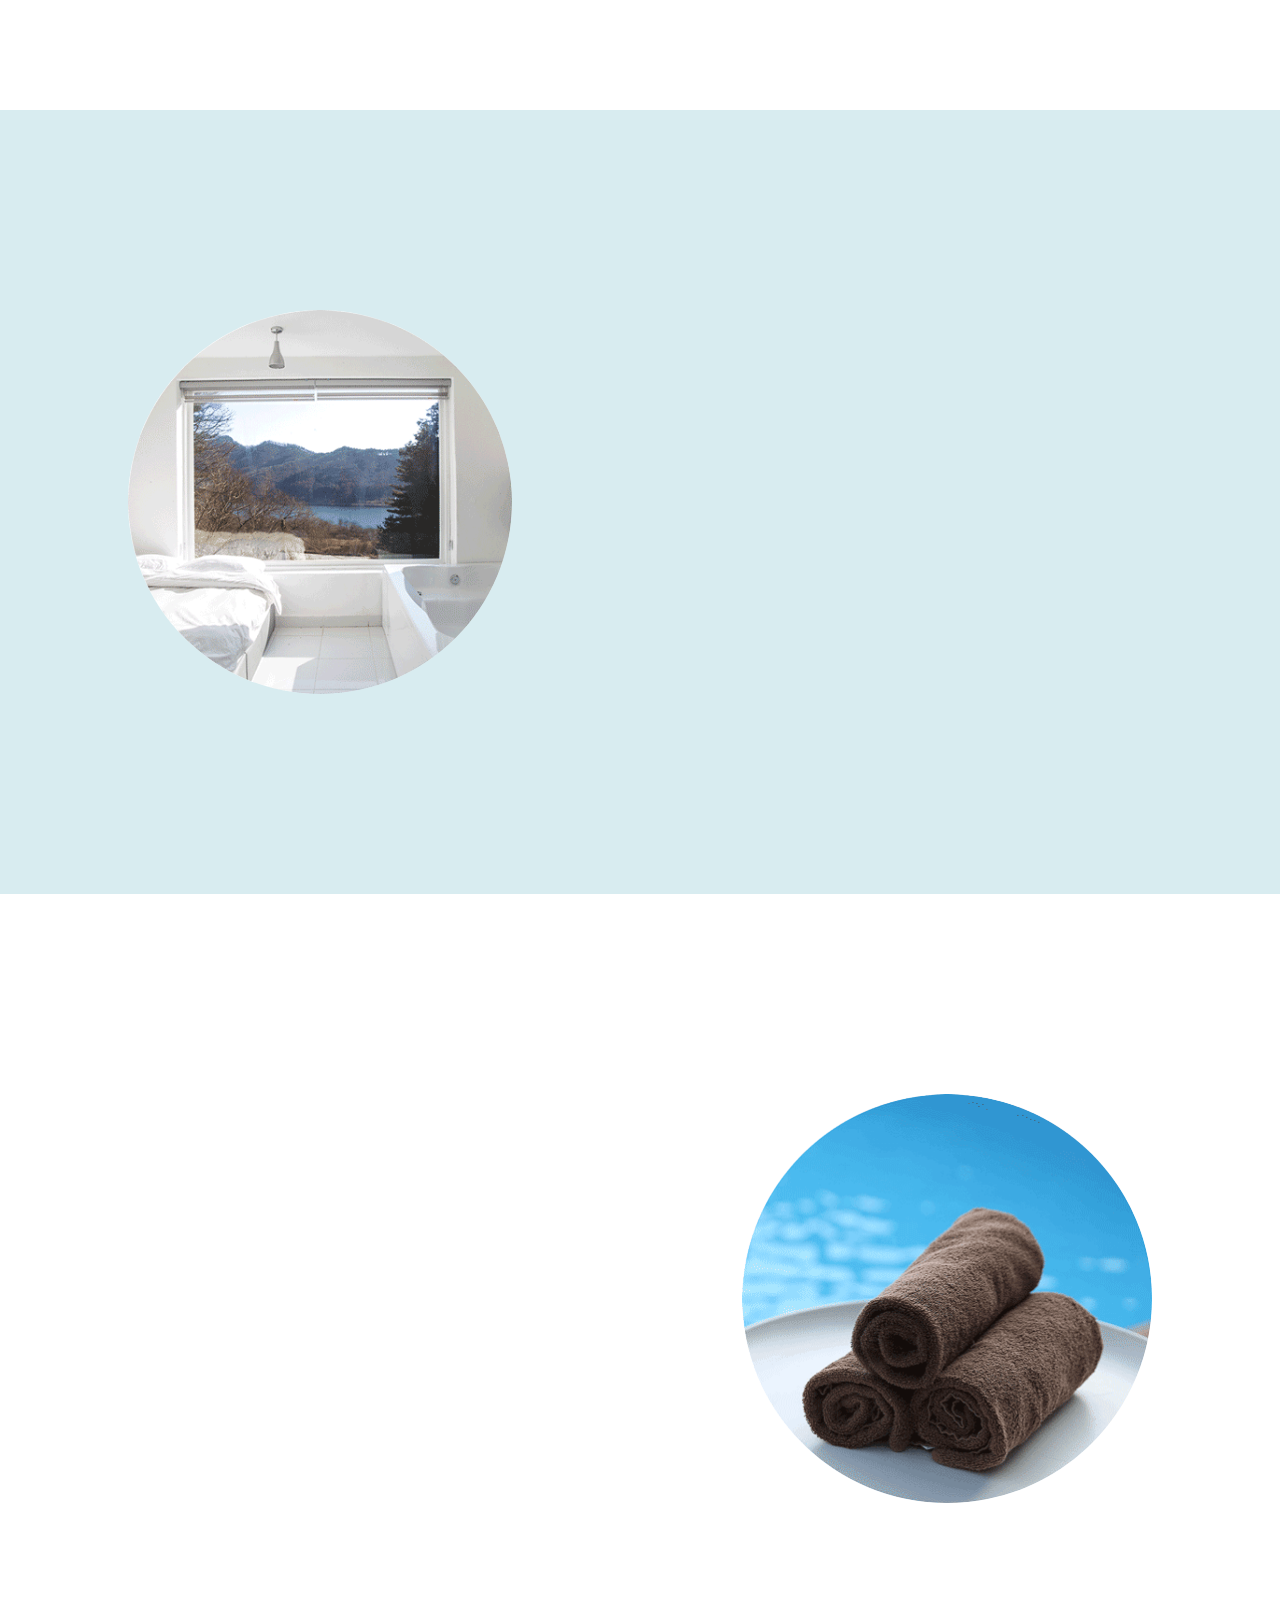
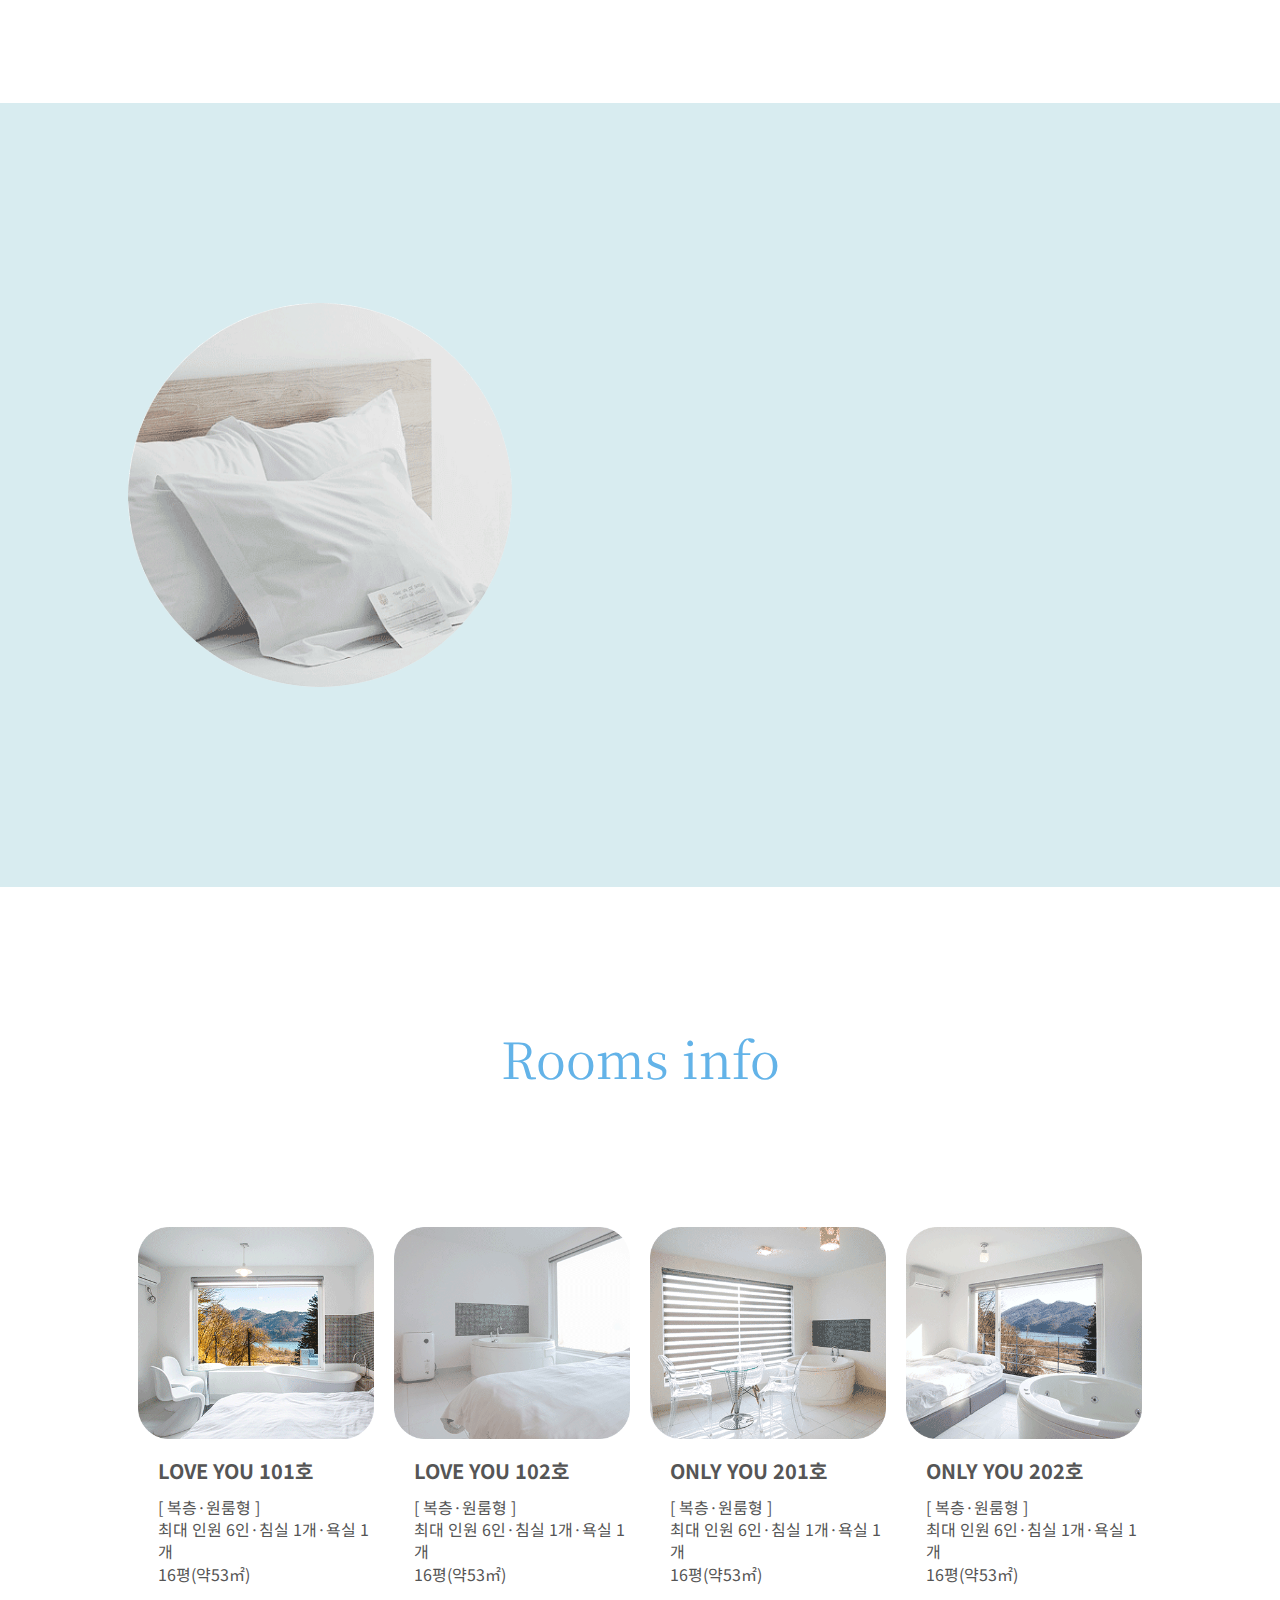
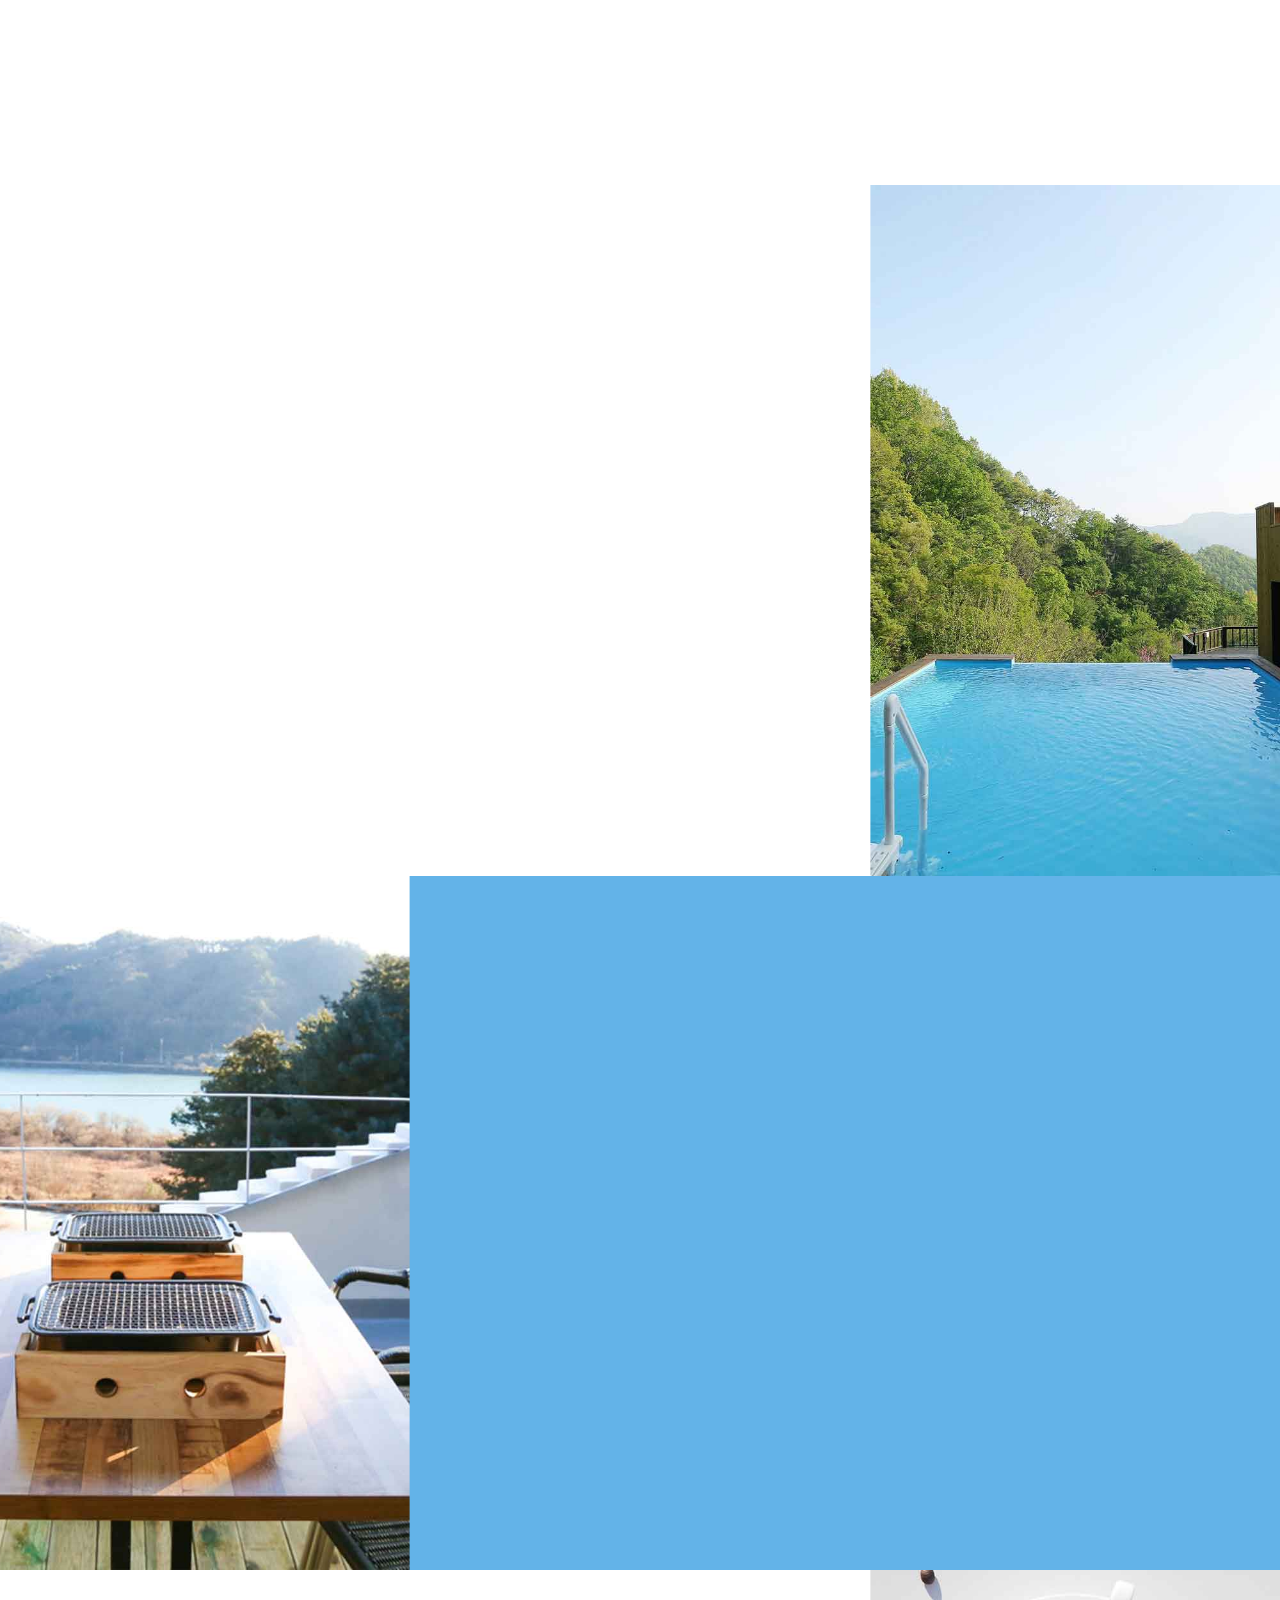
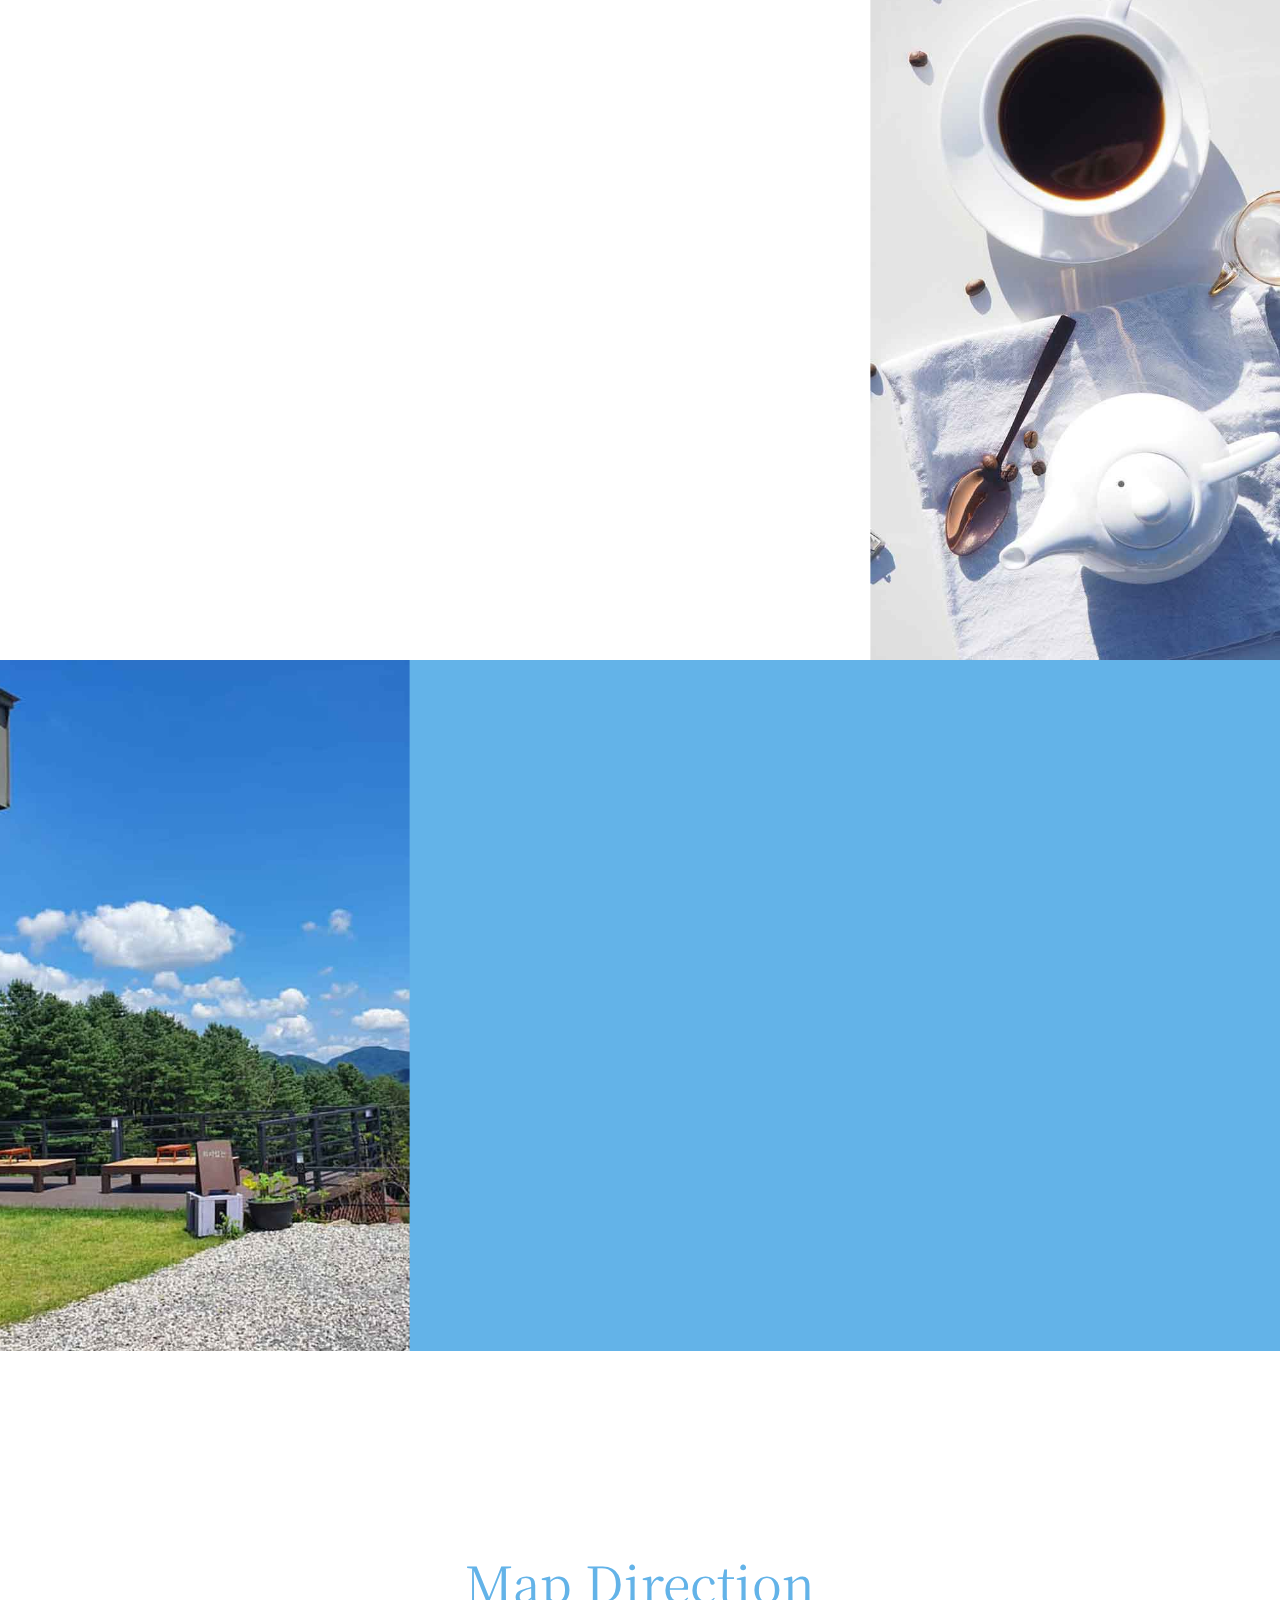
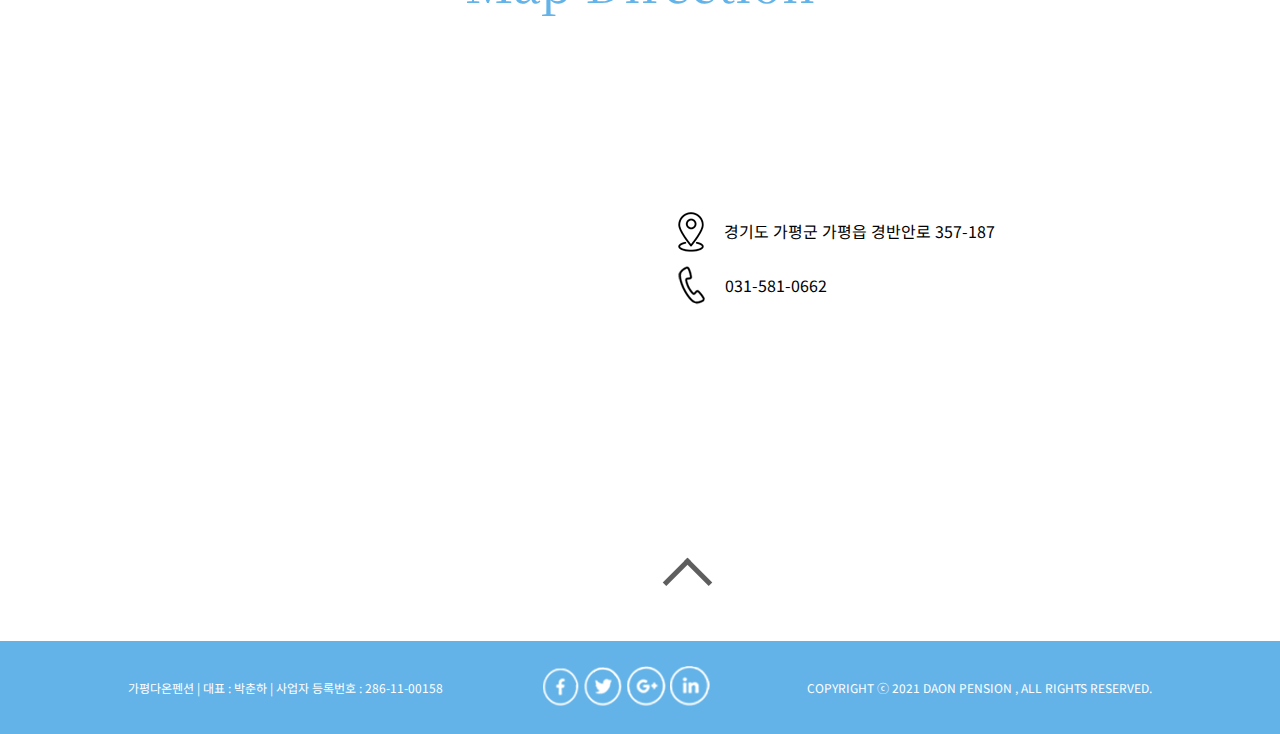
==== commit 737e11ea: "." ====
--- a/index.html
+++ b/index.html
@@ -25,7 +25,11 @@
 <main>
     <div class="spot">
         <div class="slide">
-            <img src="imgs/main_visual1.jpg" alt="">
+            <span>
+                <img src="imgs/main_visual1.jpg" alt="">
+                <img src="imgs/main_visual2.jpg" alt="">
+                <img src="imgs/main_visual3.jpg" alt="">
+            </span>
             <div class="cont">
                 <h2>YOUR OWN RESTING PLACE .<br>
                     WELLCOME TO DAON PENSION</h2>
@@ -260,7 +264,7 @@
             </figcaption>
         </figure>
         <ul class="top_btn">
-            <li><a href="index.html"><i class="chevron-top-icon"></i></a></li>
+            <li><i class="chevron-top-icon"></i></li>
         </ul>
     </div>
 
--- a/css/main.css
+++ b/css/main.css
@@ -133,7 +133,6 @@
 /* menu-trigger */
 
 
-
 @media (max-width:1024px){
 	body{font-size:90%;}
 	
@@ -176,16 +175,16 @@
 	margin: 0 auto;
 }
 .slide{
+	width: 100%;
 	overflow: hidden;
-
+}
+.slide span{
+	display: flex;
+	transition: 1.5s;
+	width: 100%;
 }
 .slide img{
-	width:100%; height:100vh;
-	animation: ani_slide 6s infinite alternate;
-}
-@keyframes ani_slide{
-	0%{transform:scale(1)}
-	100%{transform:scale(1.1);}
+	min-width:100%; height:100vh;
 }
 
 
@@ -441,7 +440,12 @@
 }
 .about .explan01{
 	width:60%; margin:0 0 0 10%;
-}
+	transform: translateY(200px);
+	transition: 1s;
+	opacity: 0;
+}
+.about .explan01.active{transform:translateY(0); opacity: 1;}
+
 .about figure{
 	width:40%; margin:0 10% 0 0;
 	border-radius: 100%;
@@ -733,8 +737,12 @@
 .fac_daon .explan02{
 	width:60%;
 	margin-left:10%;
-
-}
+	transform: translateY(200px);
+	transition: 1s;
+	opacity: 0;
+
+}
+.fac_daon .explan02.active{transform:translateY(0); opacity: 1;}
 
 
 
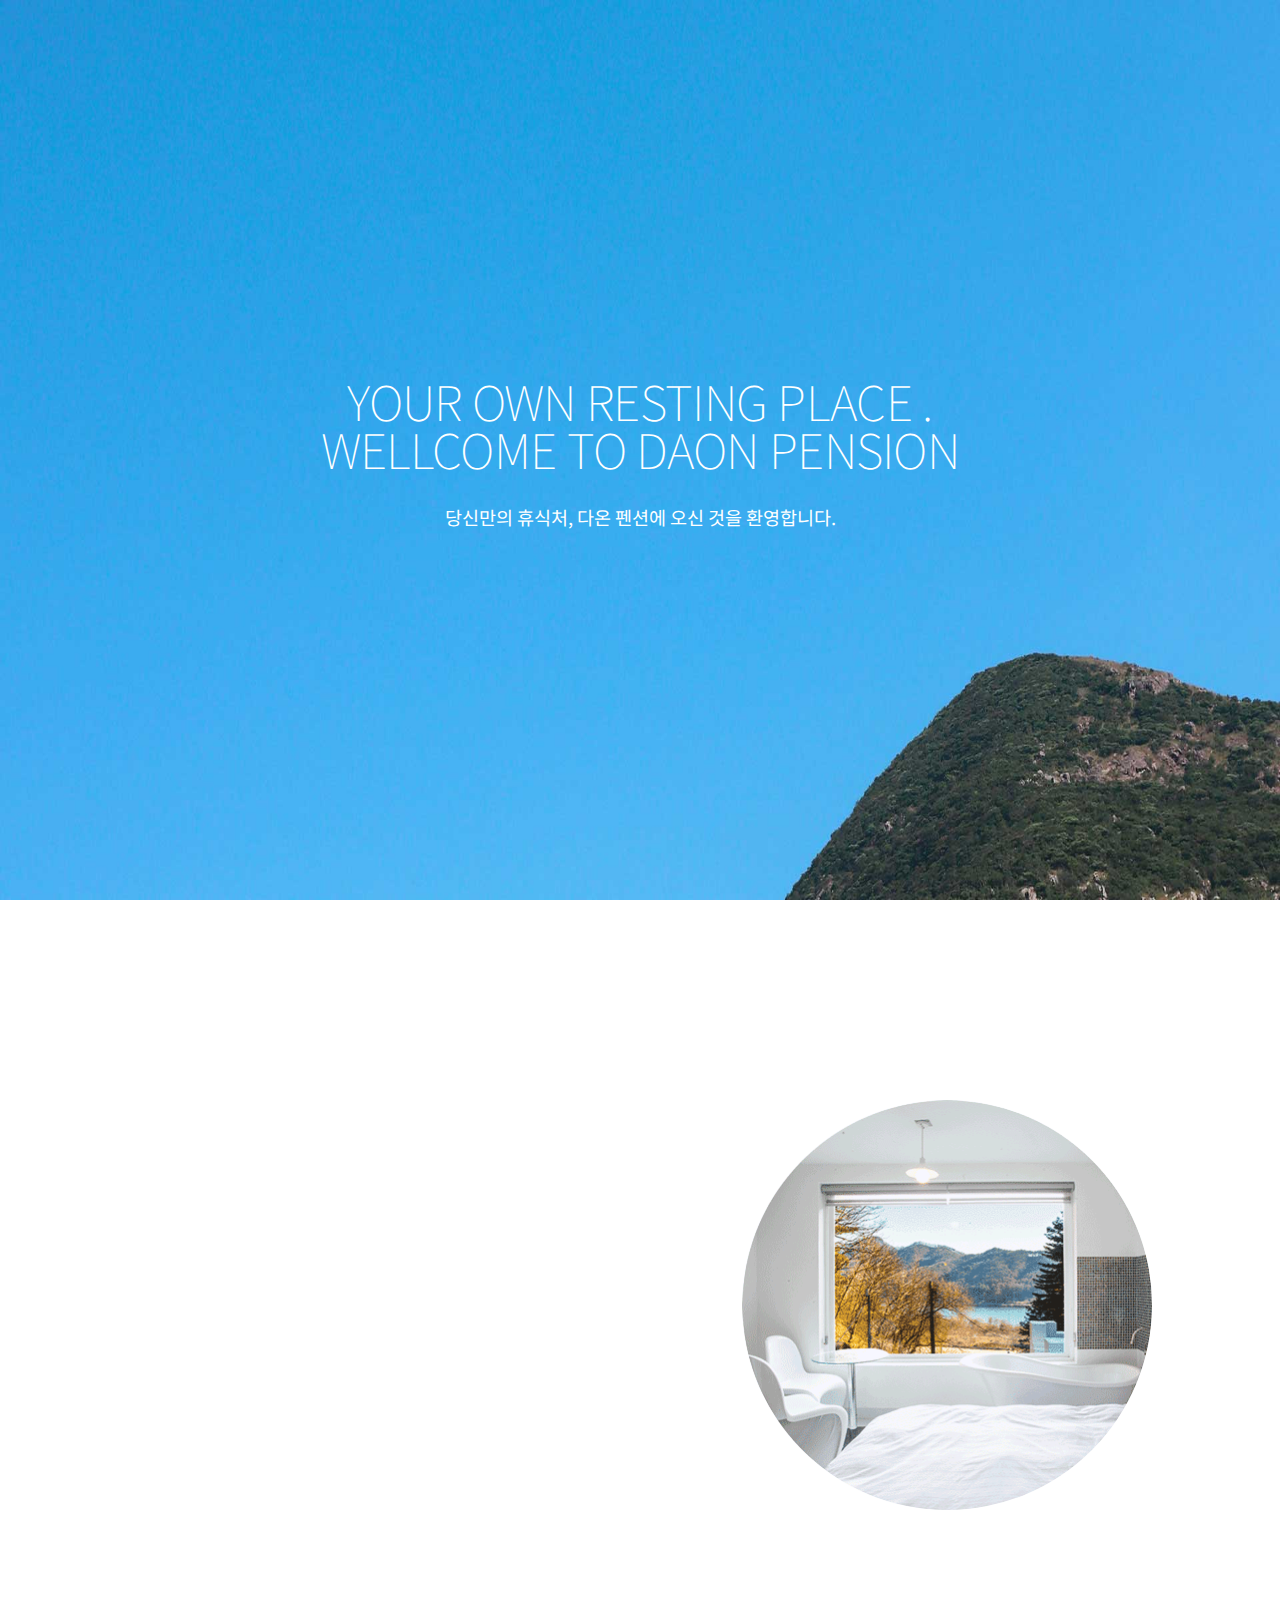
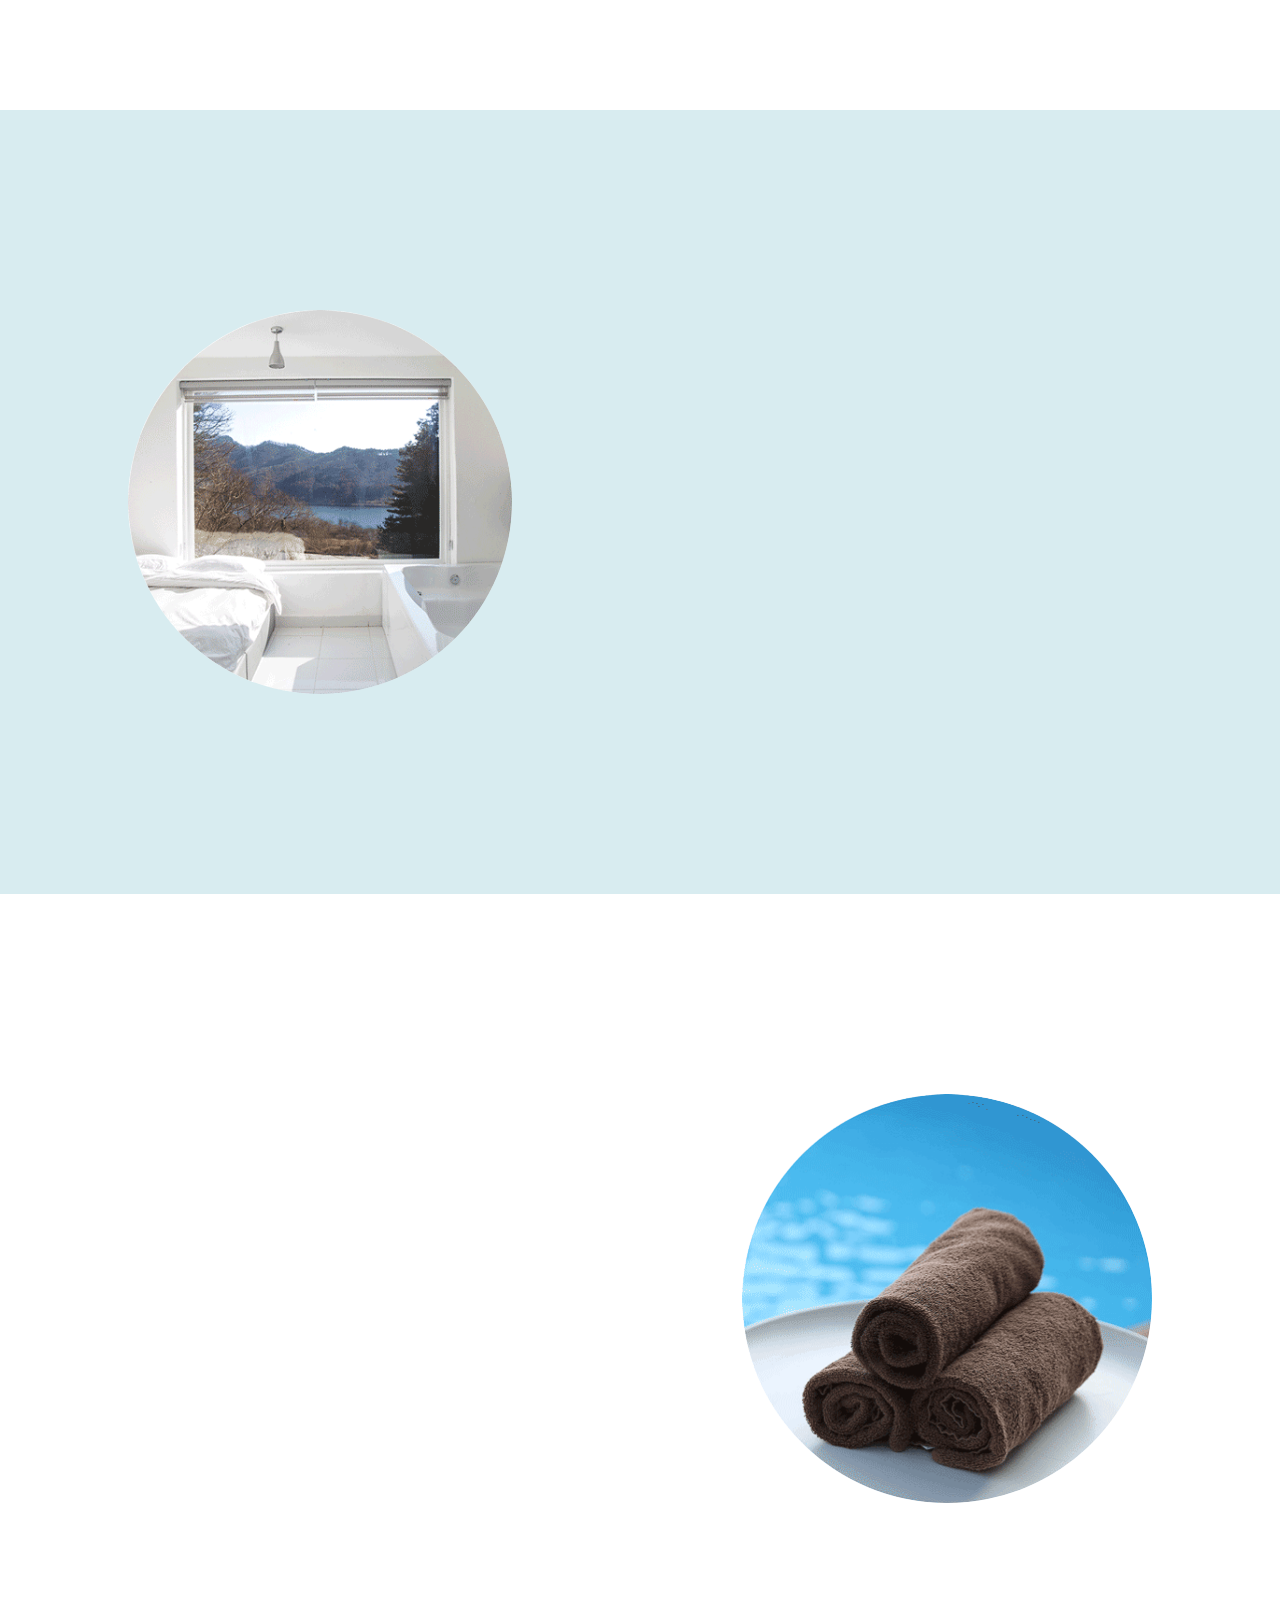
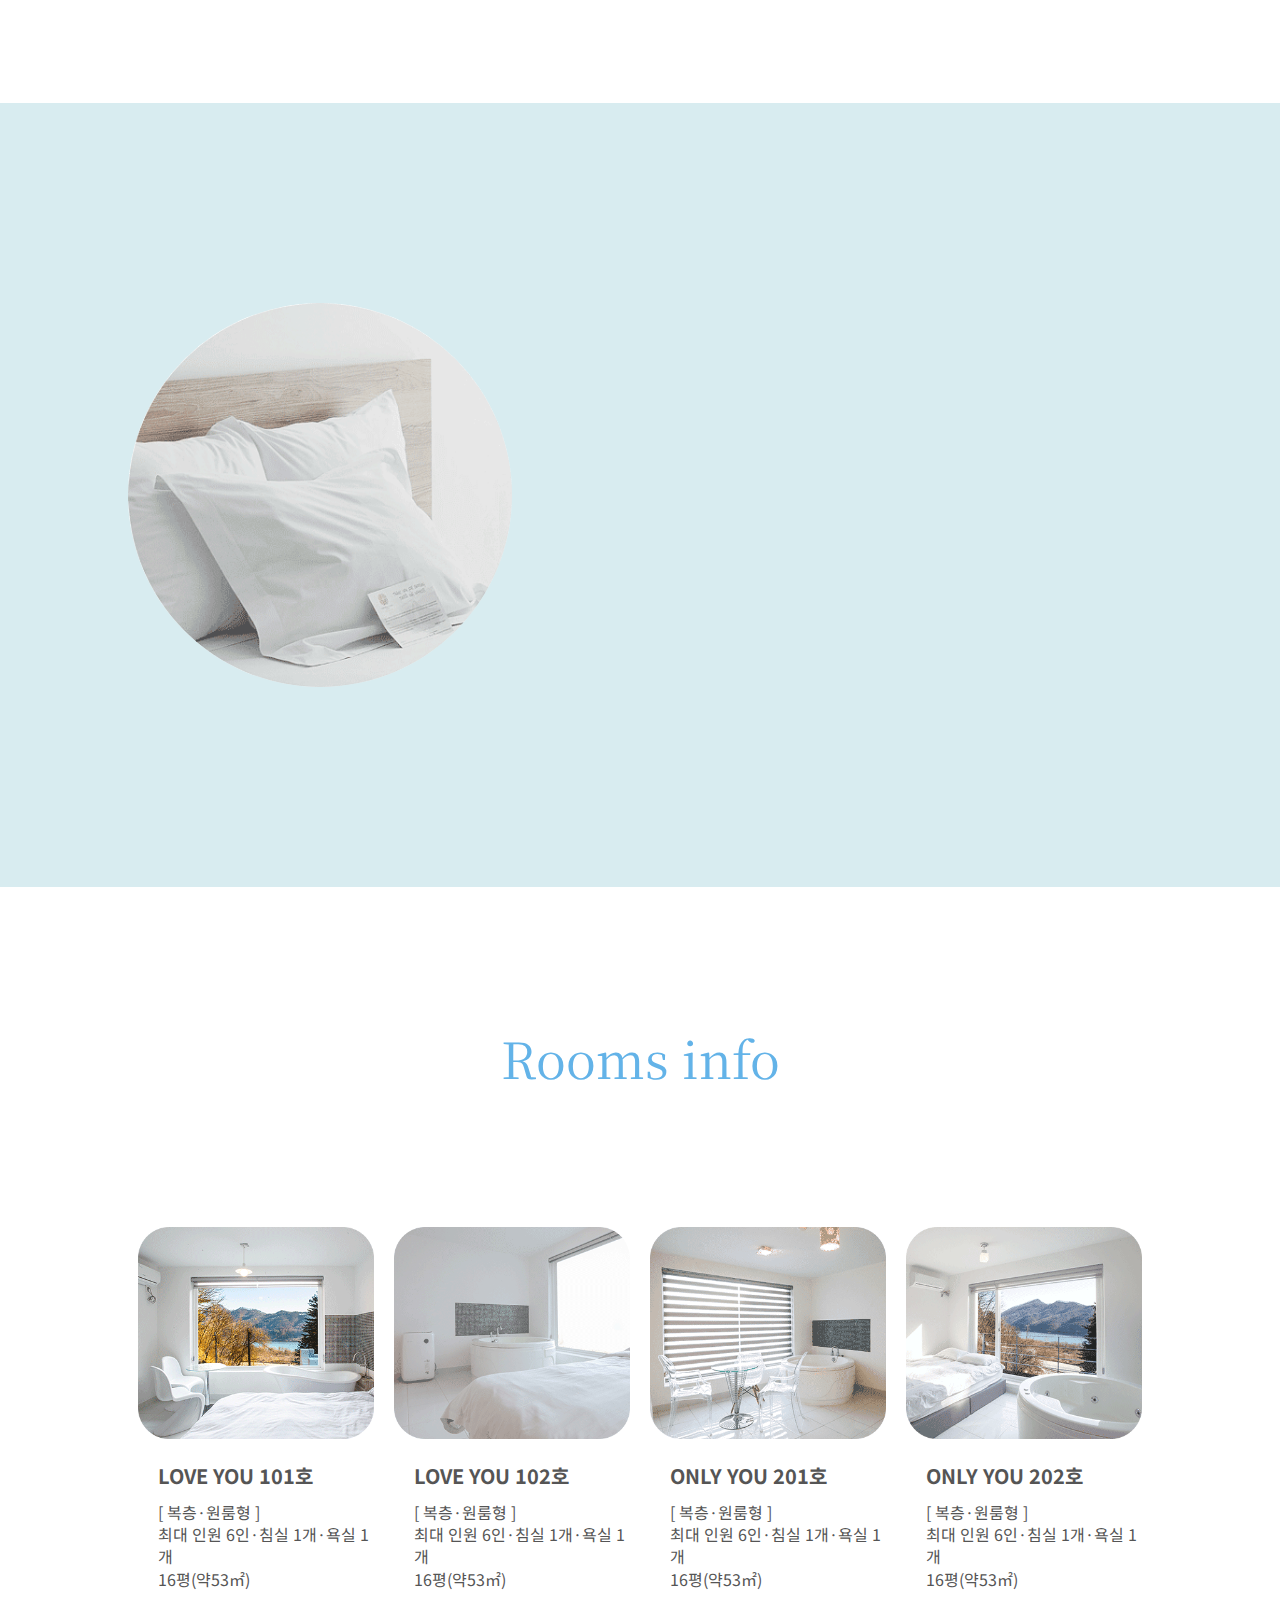
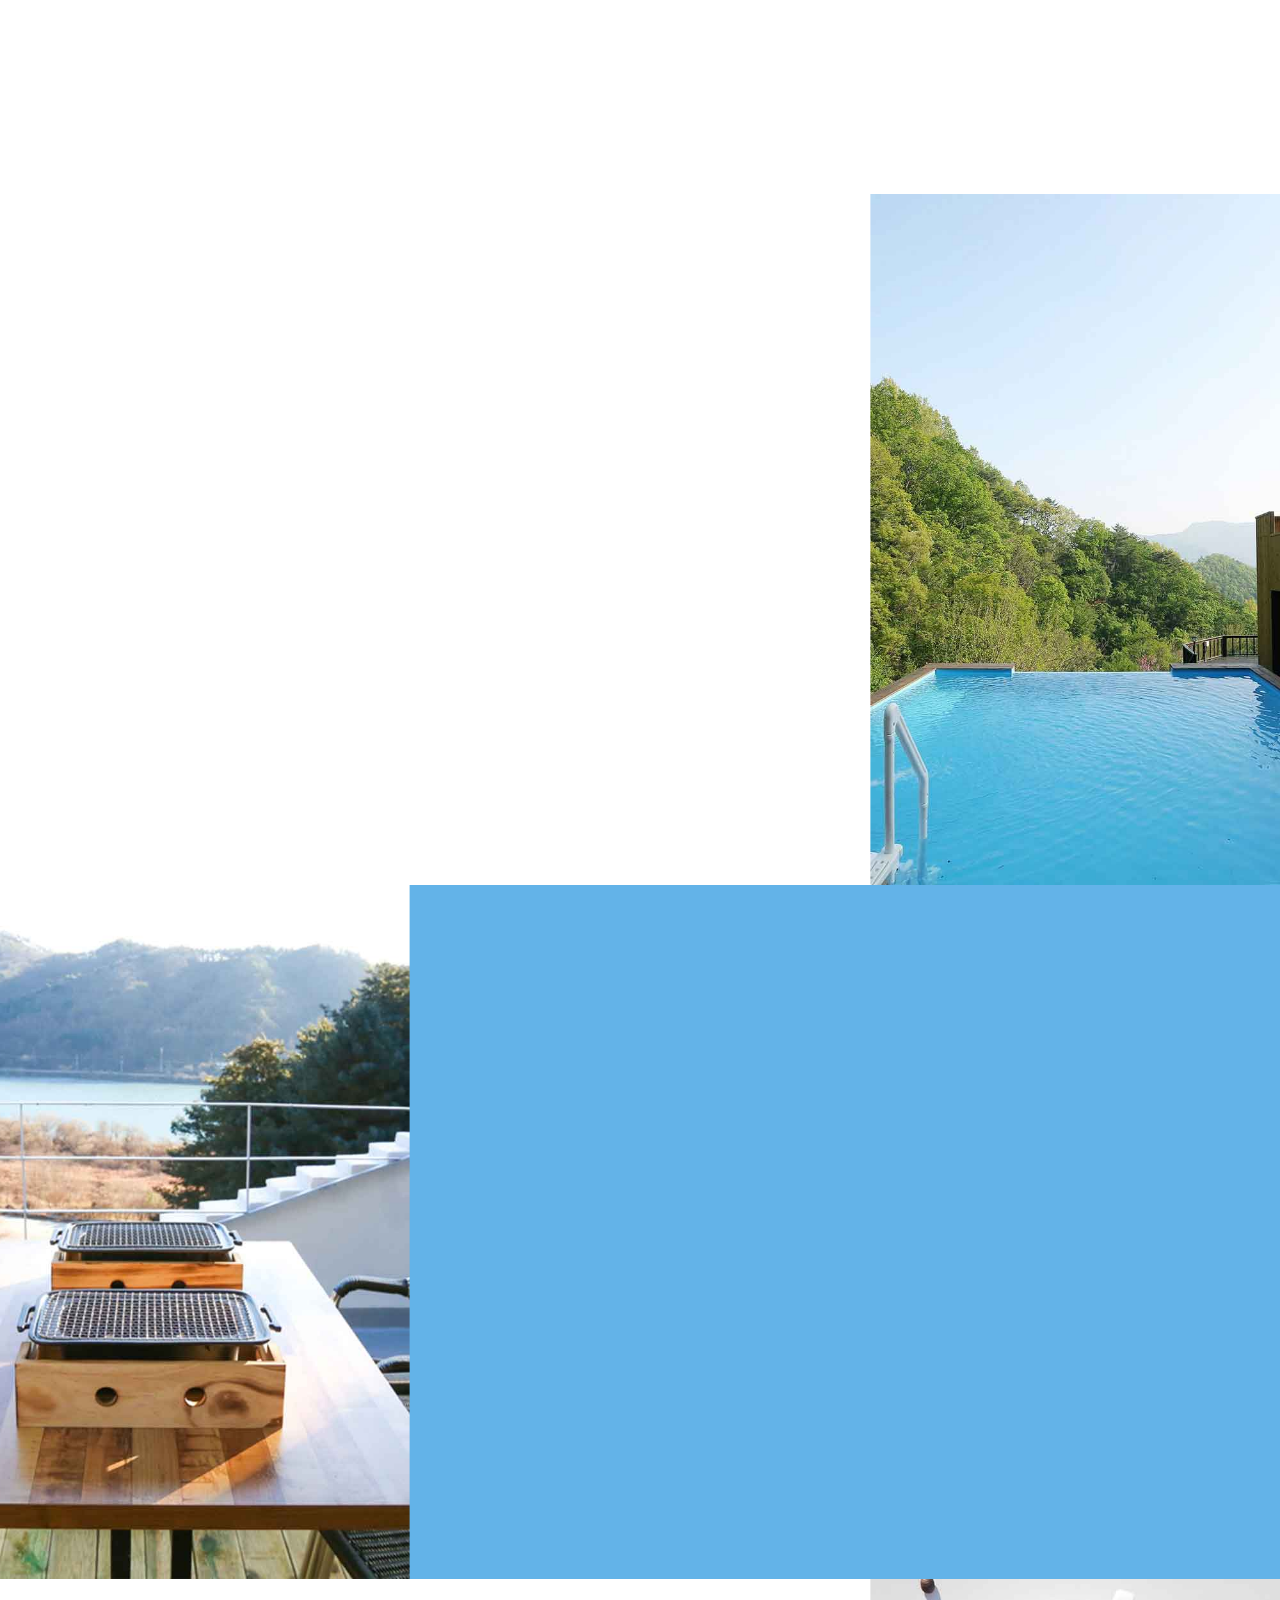
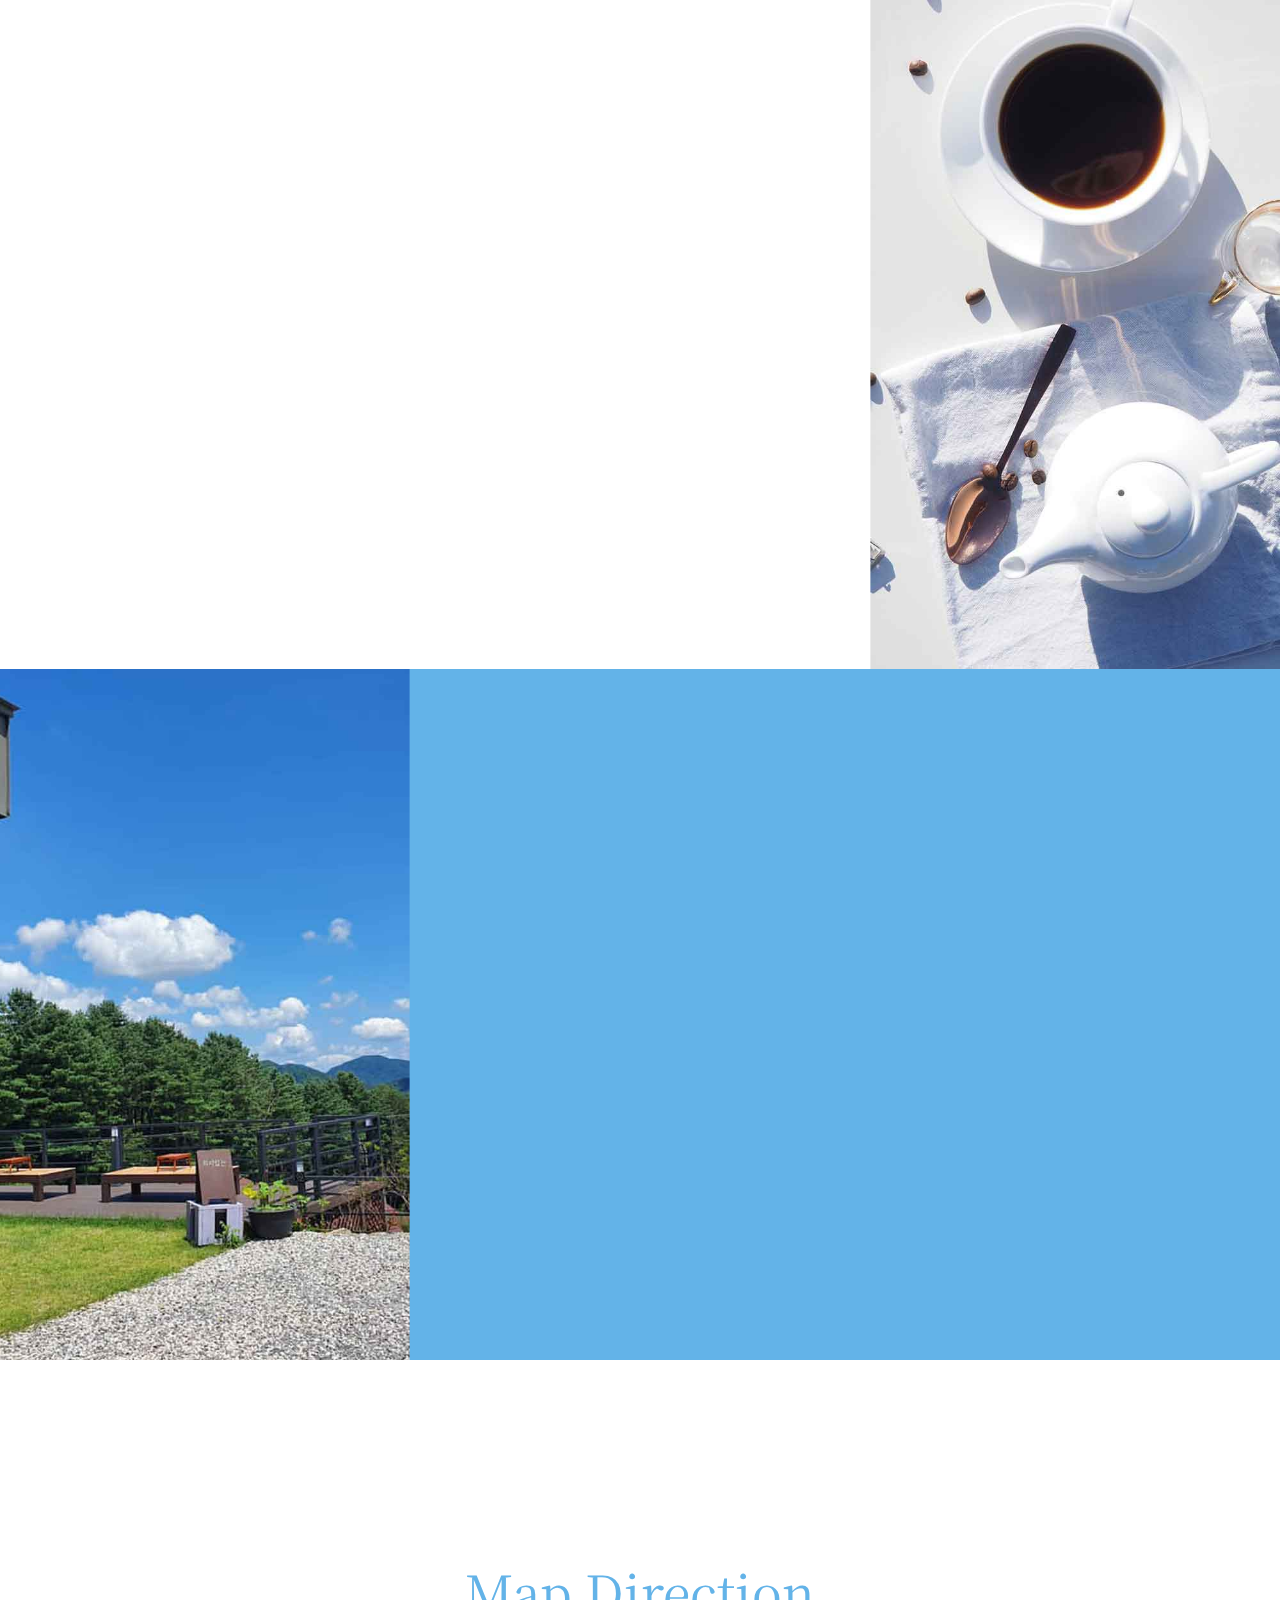
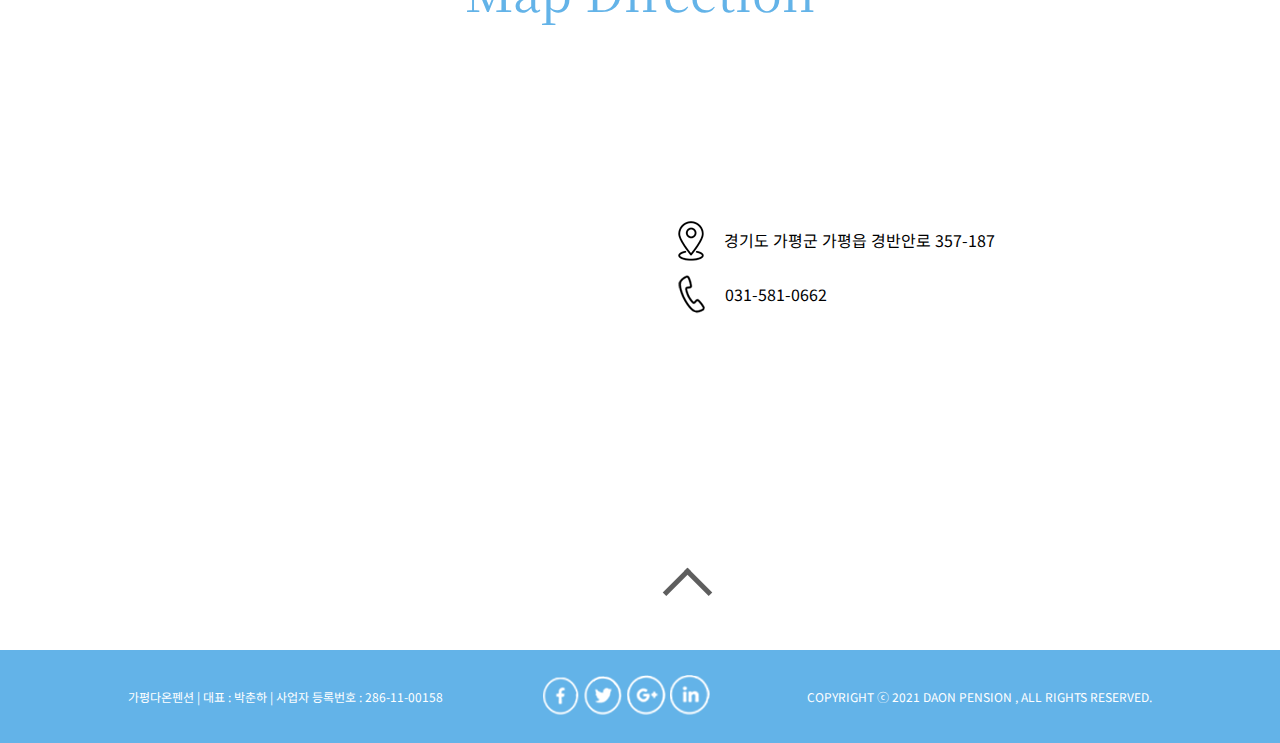
==== commit f07b69d8: "." ====
--- a/index.html
+++ b/index.html
@@ -146,9 +146,16 @@
         <h2>Rooms info</h2>
         <div class="rooms_info">
             <figure>
-                 <a href="101.html"><img id="info_img" src="imgs/room_info_01.png" alt="">
-                     <button type="button" class="rooms_info_btnL"></button>
-                     <button type="button" class="rooms_info_btnR"></button></a>
+                 <a href="101.html">
+                    <p>
+                        <img id="info_img" src="imgs/room_info_01.png" alt="">
+                        <img id="info_img" src="imgs/room_info_02.png" alt="">
+                        <img id="info_img" src="imgs/room_info_03.png" alt="">
+                        <img id="info_img" src="imgs/room_info_04.png" alt="">
+                    </p>
+                    <button type="button" class="rooms_info_btnL"></button>
+                    <button type="button" class="rooms_info_btnR"></button>
+                </a>
                  <figcaption>
                     <a href="101.html"><strong>LOVE YOU 101호</strong>
                         <p>[ 복층·원룸형 ]
@@ -158,7 +165,13 @@
             </figure>
 
             <figure>
-                <a href="102.html"><img src="imgs/room_info_02.png" alt="">
+                <a href="102.html">
+                    <p>
+                        <img src="imgs/room_info_02.png" alt="">
+                        <img src="imgs/room_info_04.png" alt="">
+                        <img src="imgs/room_info_03.png" alt="">
+                        <img src="imgs/room_info_01.png" alt="">
+                    </p>
                     <button type="button" class="rooms_info_btnL"></button>
                     <button type="button" class="rooms_info_btnR"></button></a>
                 <figcaption>
@@ -169,7 +182,13 @@
                 </figcaption>
             </figure>
             <figure>
-                <a href="201.html"><img src="imgs/room_info_03.png" alt="">
+                <a href="201.html">
+                    <p>
+                        <img src="imgs/room_info_03.png" alt="">
+                        <img src="imgs/room_info_01.png" alt="">
+                        <img src="imgs/room_info_02.png" alt="">
+                        <img src="imgs/room_info_04.png" alt="">
+                    </p>
                     <button type="button" class="rooms_info_btnL"></button>
                     <button type="button" class="rooms_info_btnR"></button></a>
                 <figcaption>
@@ -180,7 +199,13 @@
                 </figcaption>
             </figure>
             <figure>
-                <a href="202.html"><img src="imgs/room_info_04.png" alt="">
+                <a href="202.html">
+                    <p>
+                        <img src="imgs/room_info_04.png" alt="">
+                        <img src="imgs/room_info_01.png" alt="">
+                        <img src="imgs/room_info_02.png" alt="">
+                        <img src="imgs/room_info_03.png" alt="">
+                    </p>
                     <button type="button" class="rooms_info_btnL"></button>
                     <button type="button" class="rooms_info_btnR"></button></a>
                 <figcaption>
--- a/css/main.css
+++ b/css/main.css
@@ -636,6 +636,15 @@
 	position: relative;
 	width: 100%; height:100%;
 	display: inline-block;
+	overflow: hidden;
+}
+.rooms_info figure a p{
+	width: 100%;
+	display: flex;
+	transition: .5s;
+}
+.rooms_info figure a p img{
+	min-width: 100%;
 }
 .rooms_info button{
 	width:40px; height:40px;
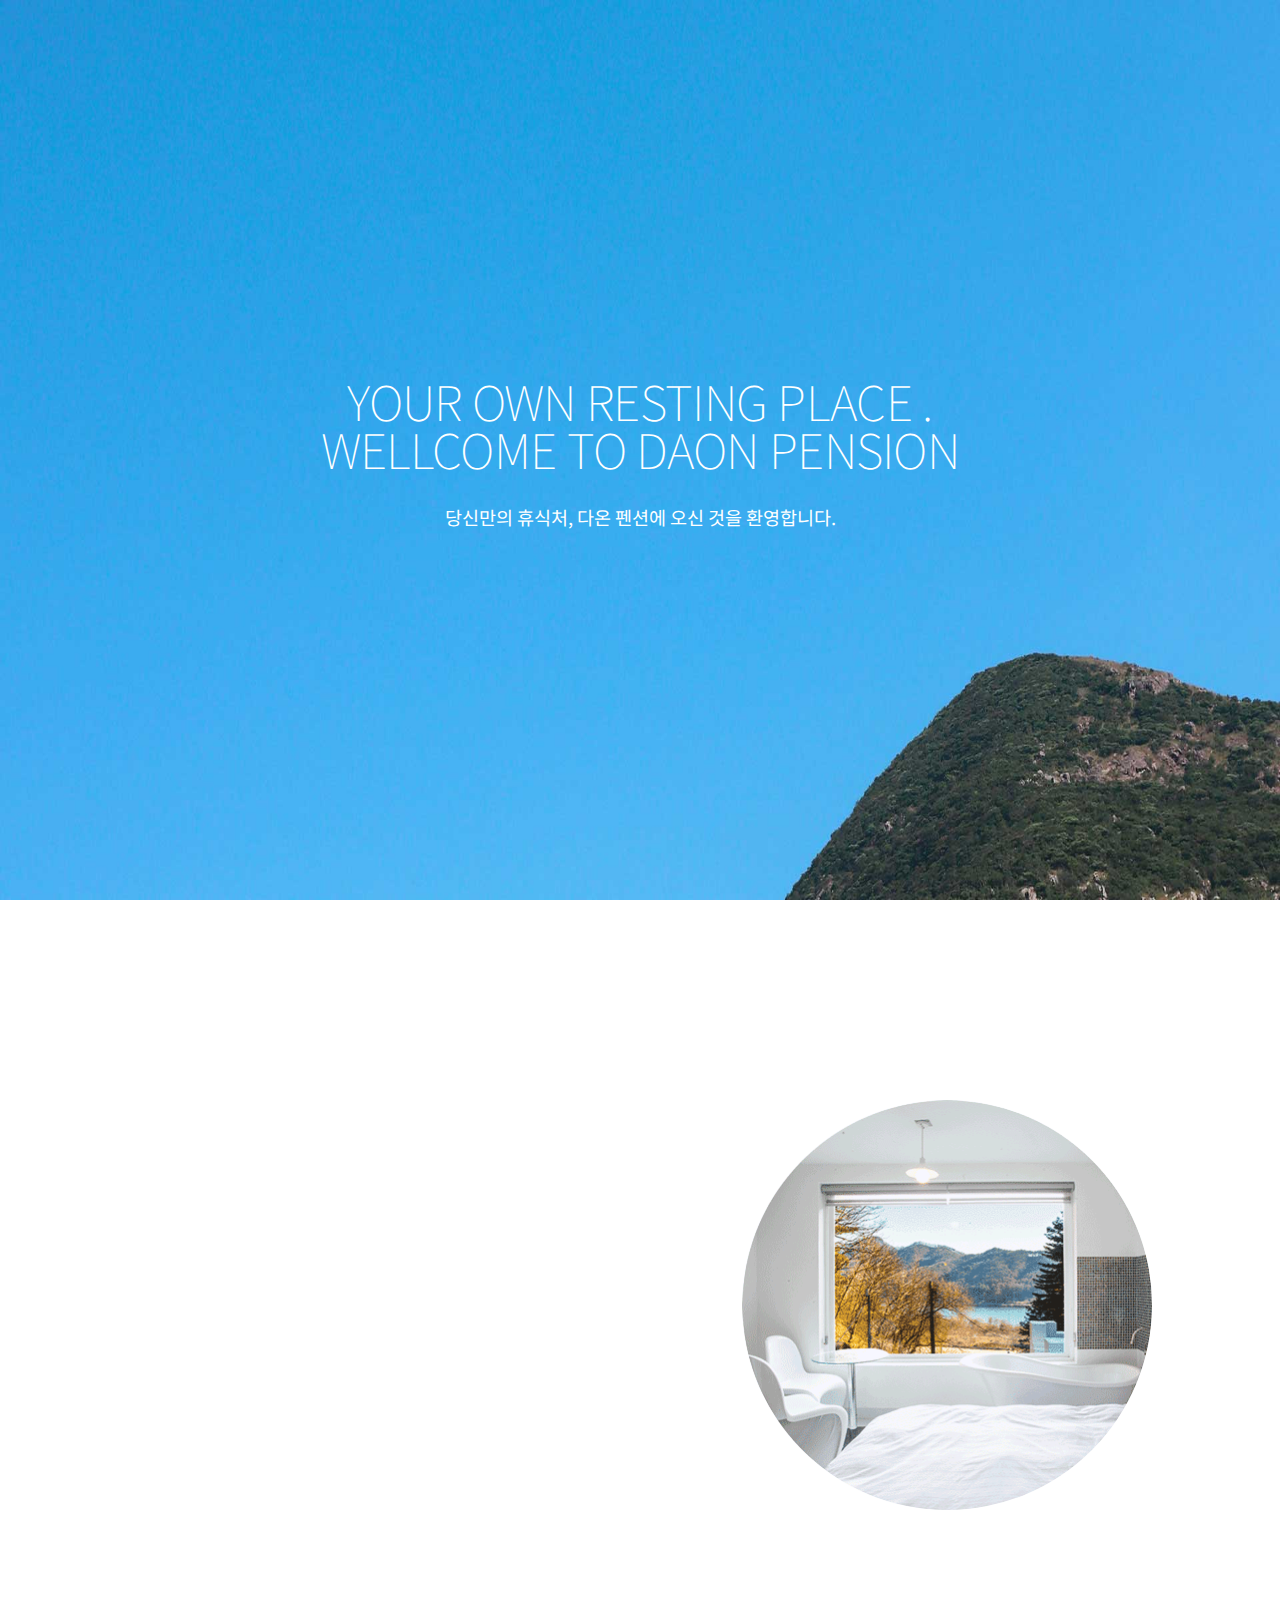
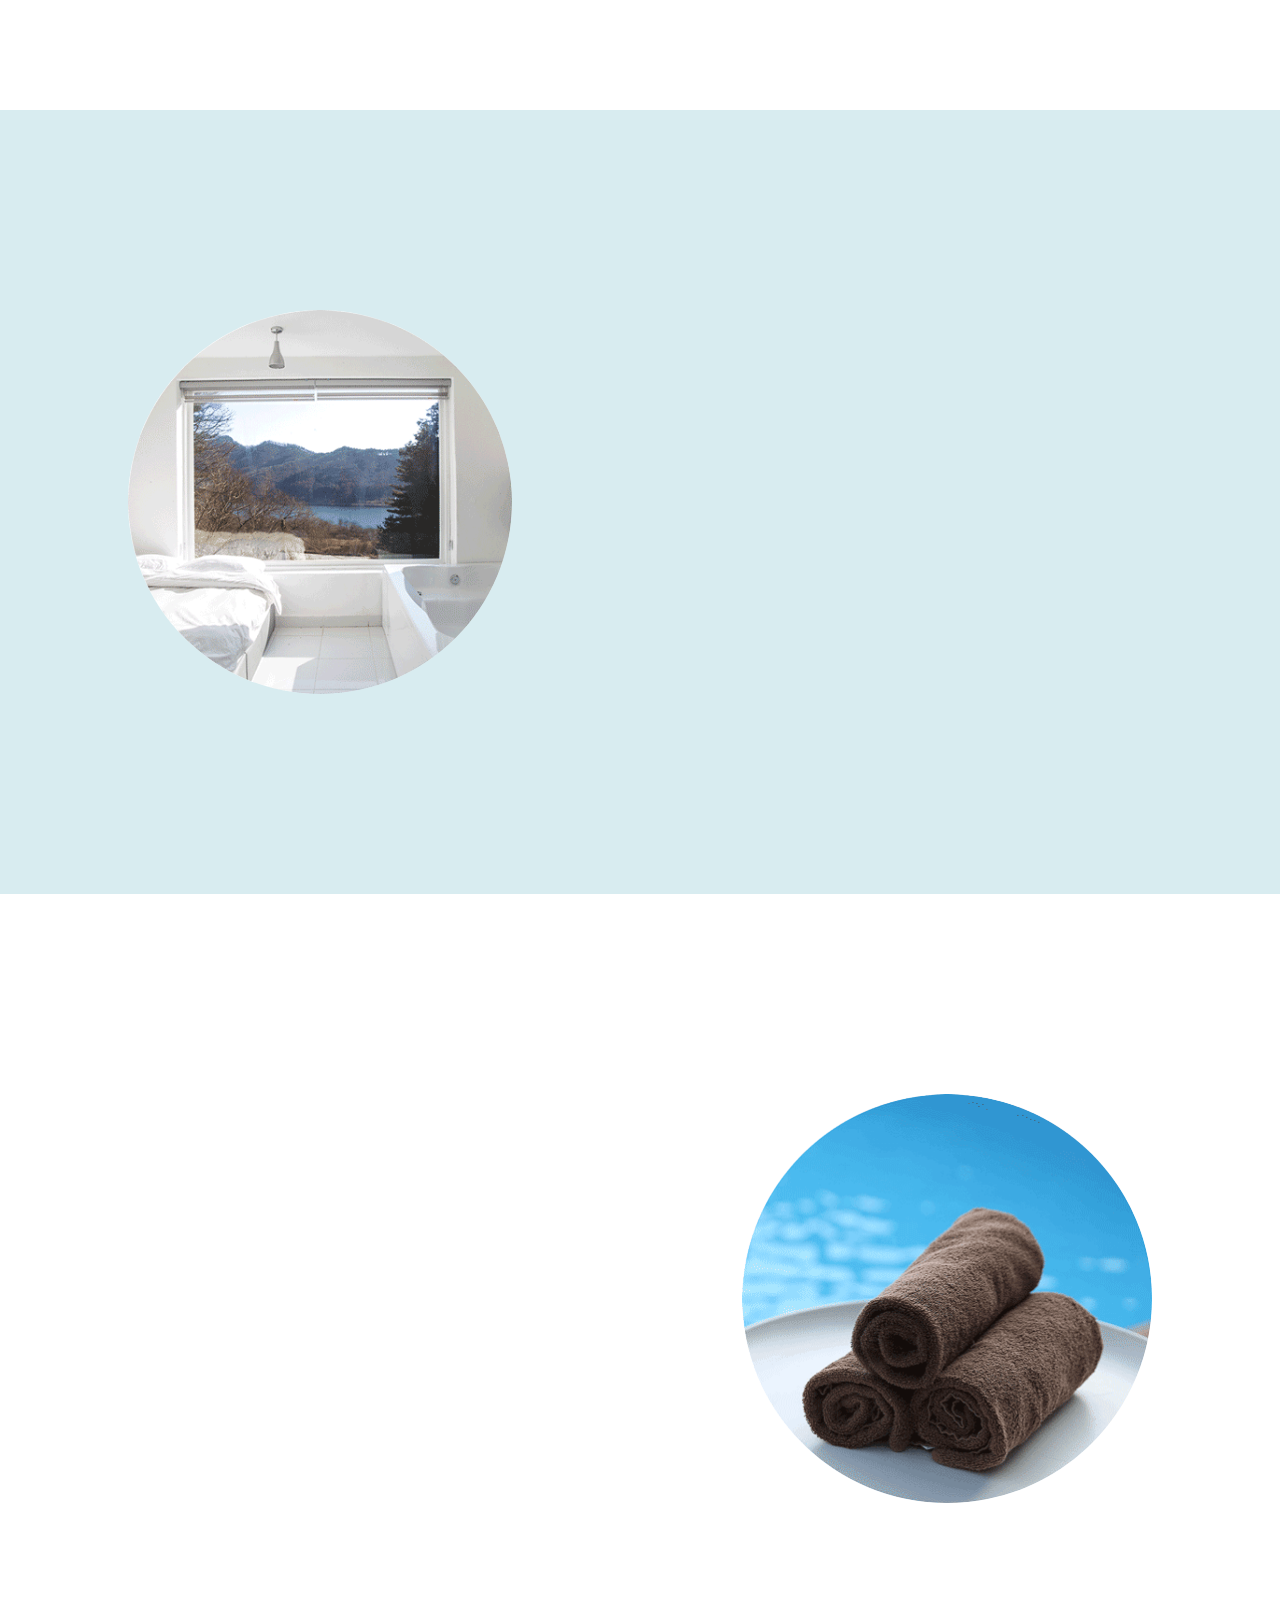
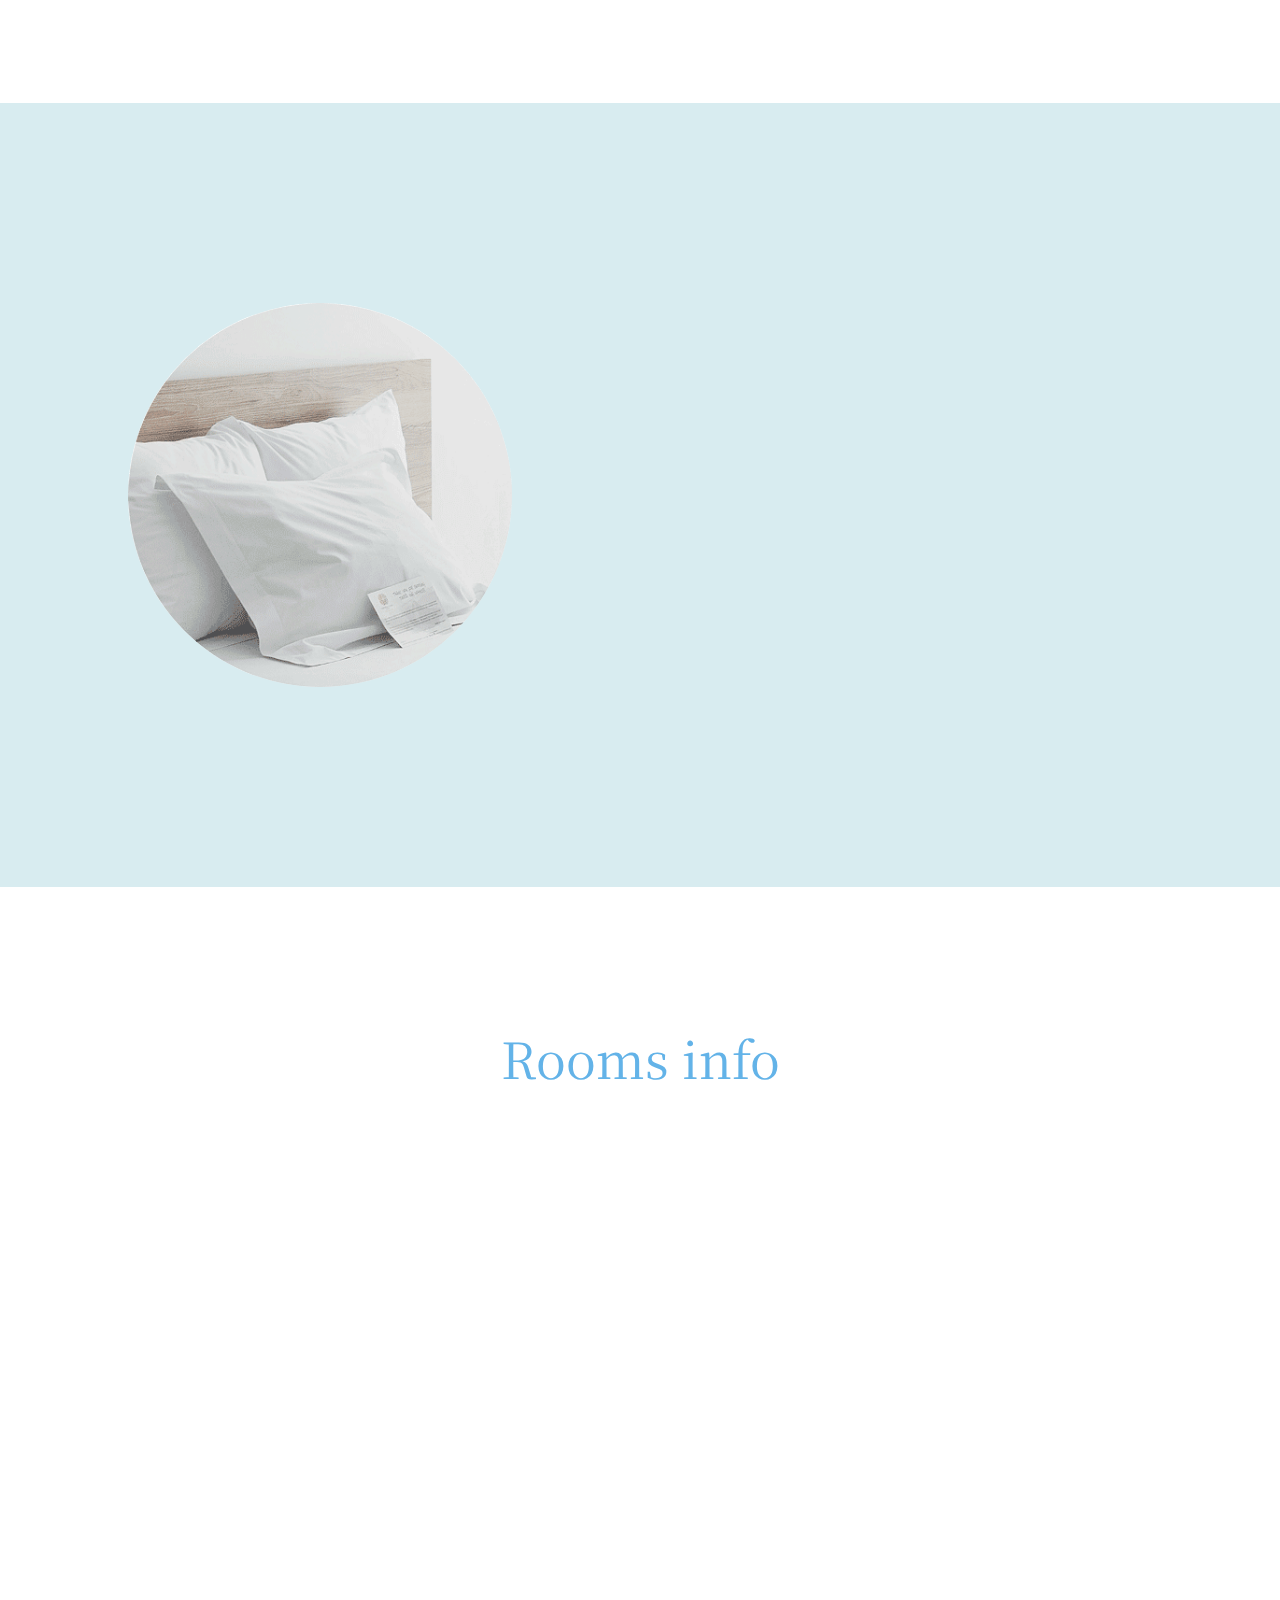
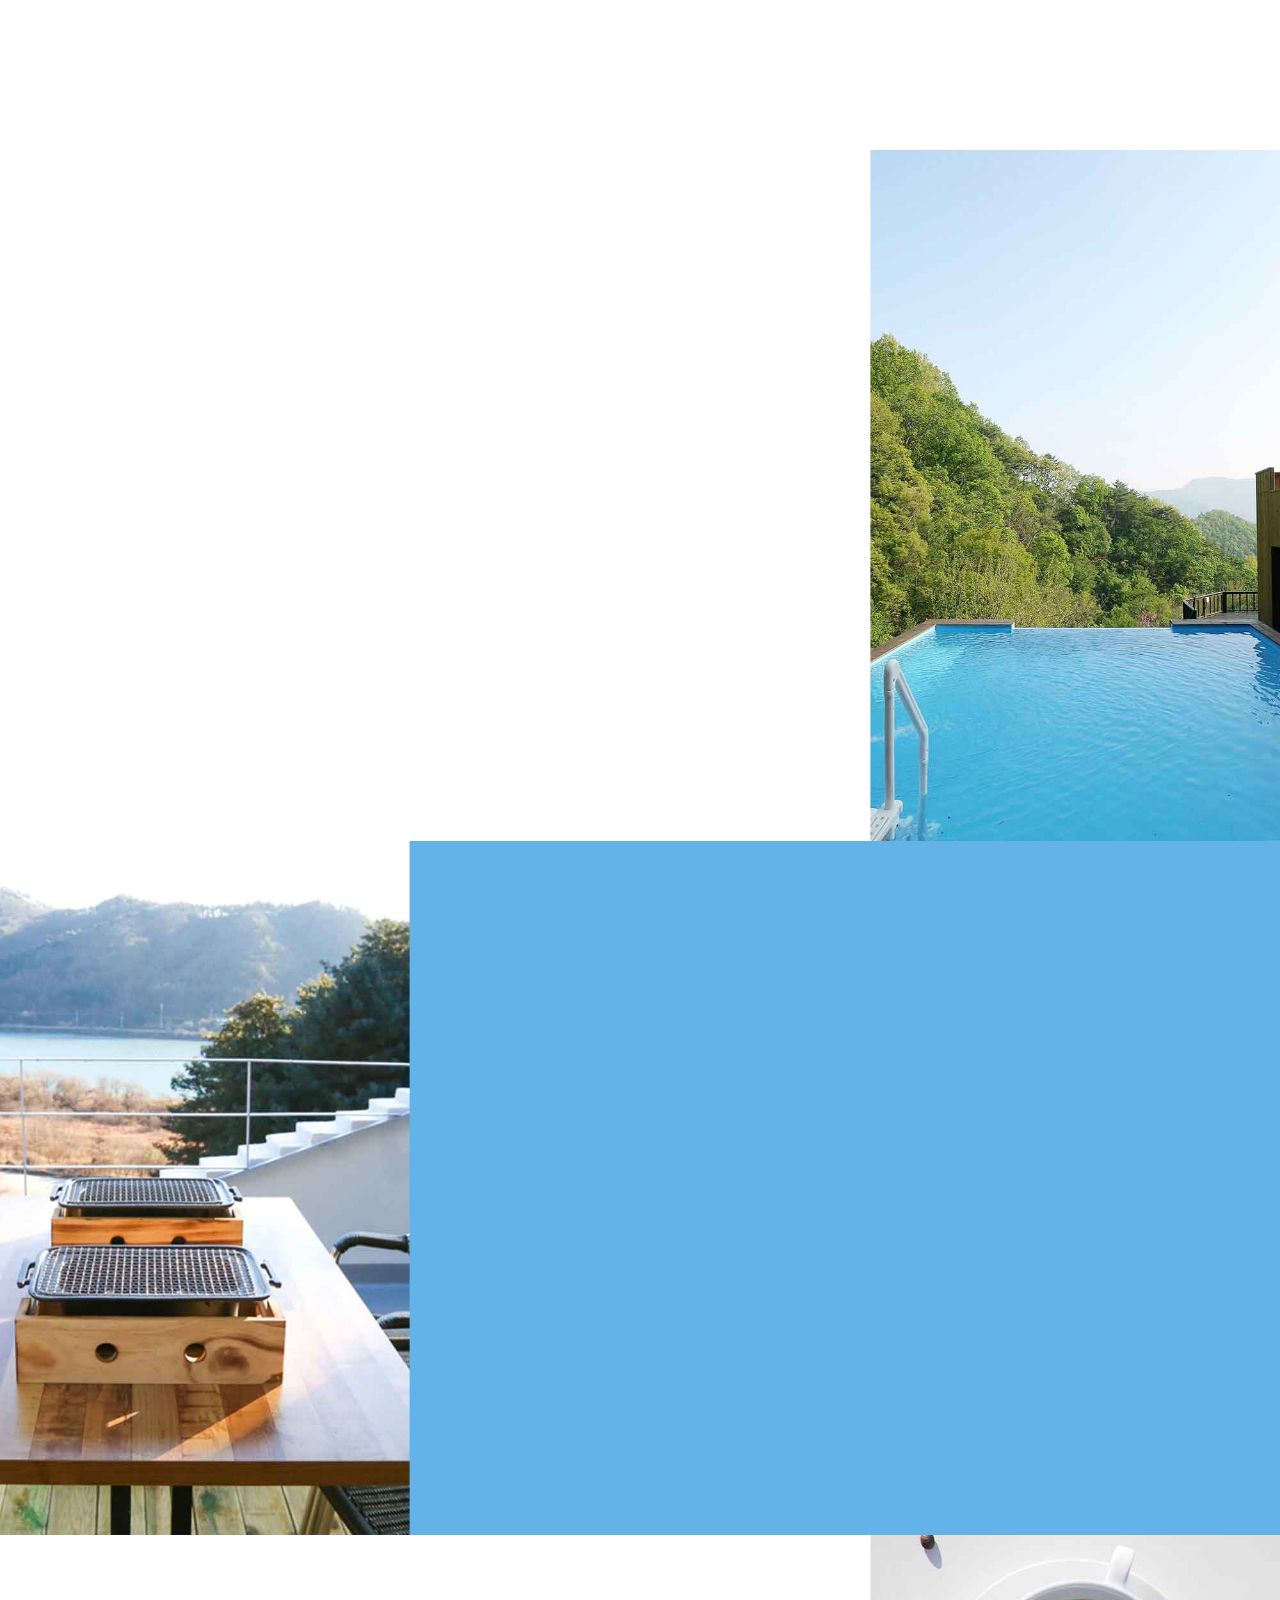
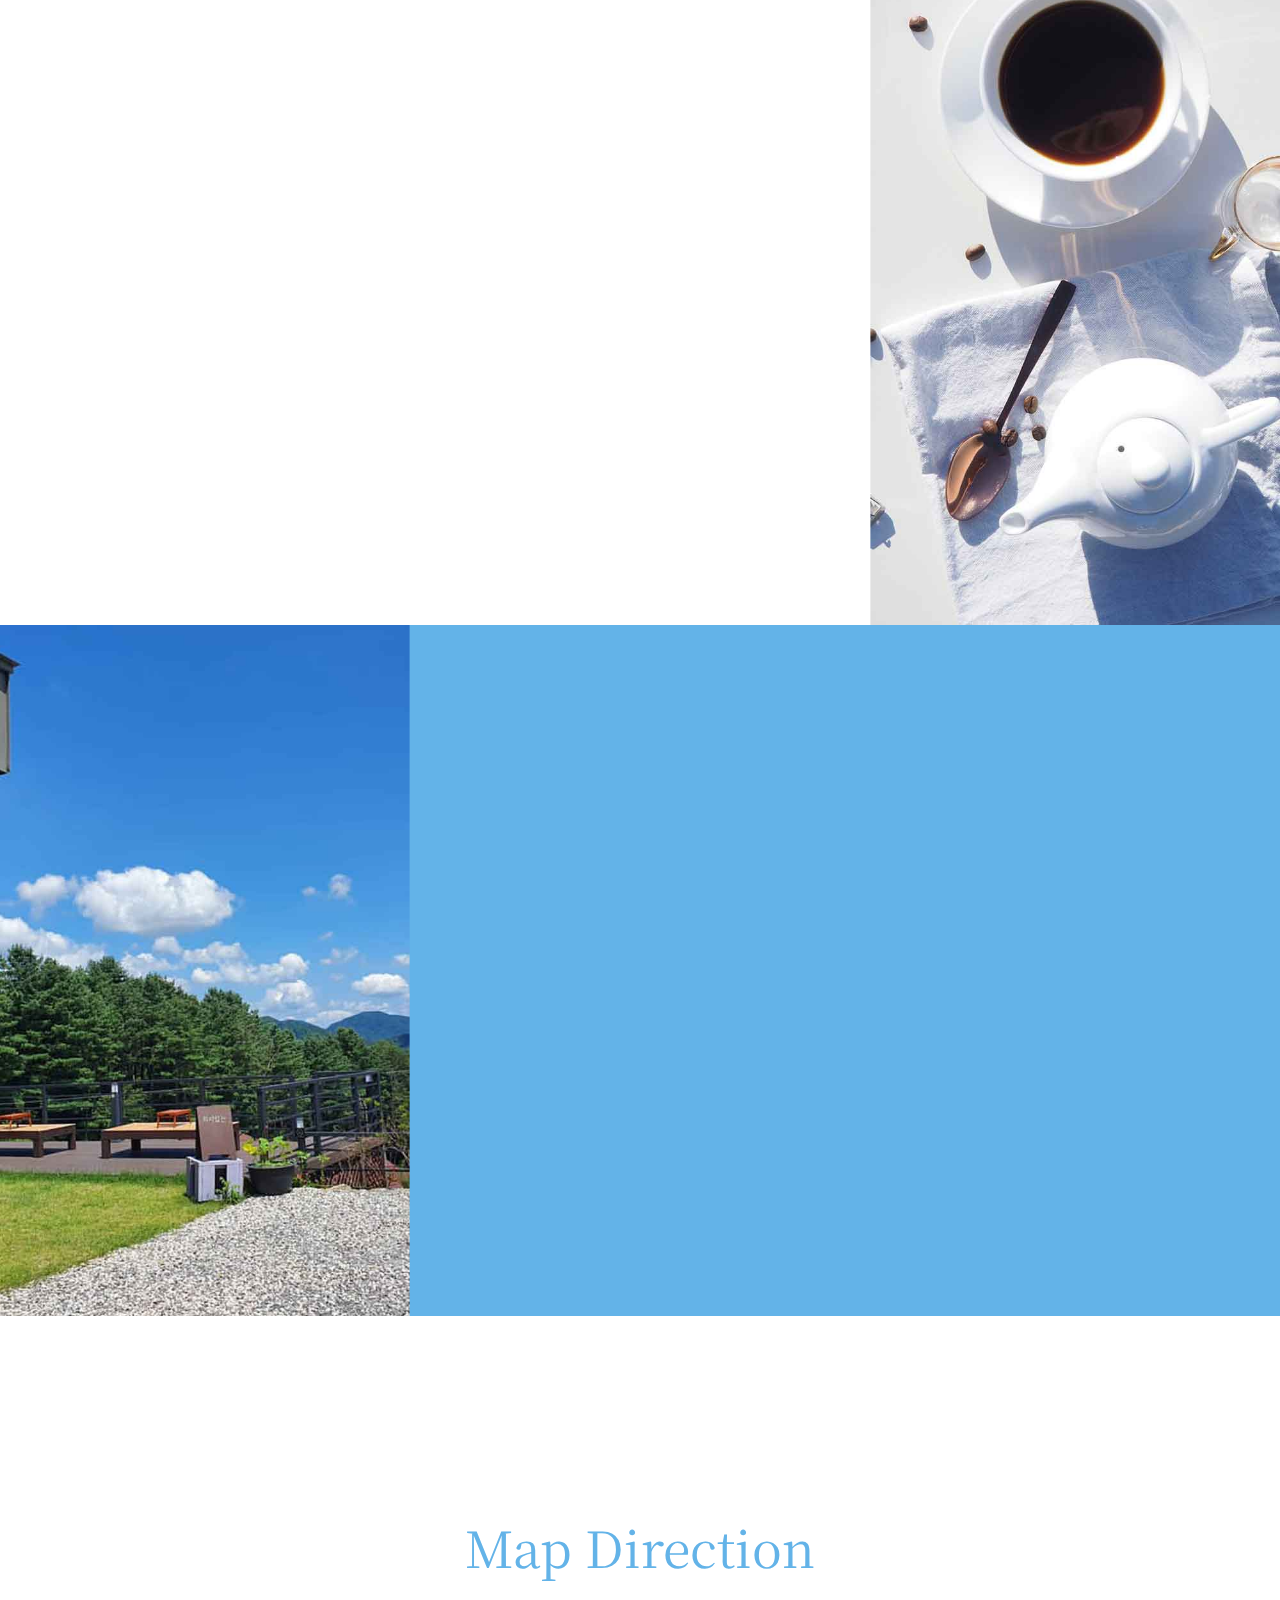
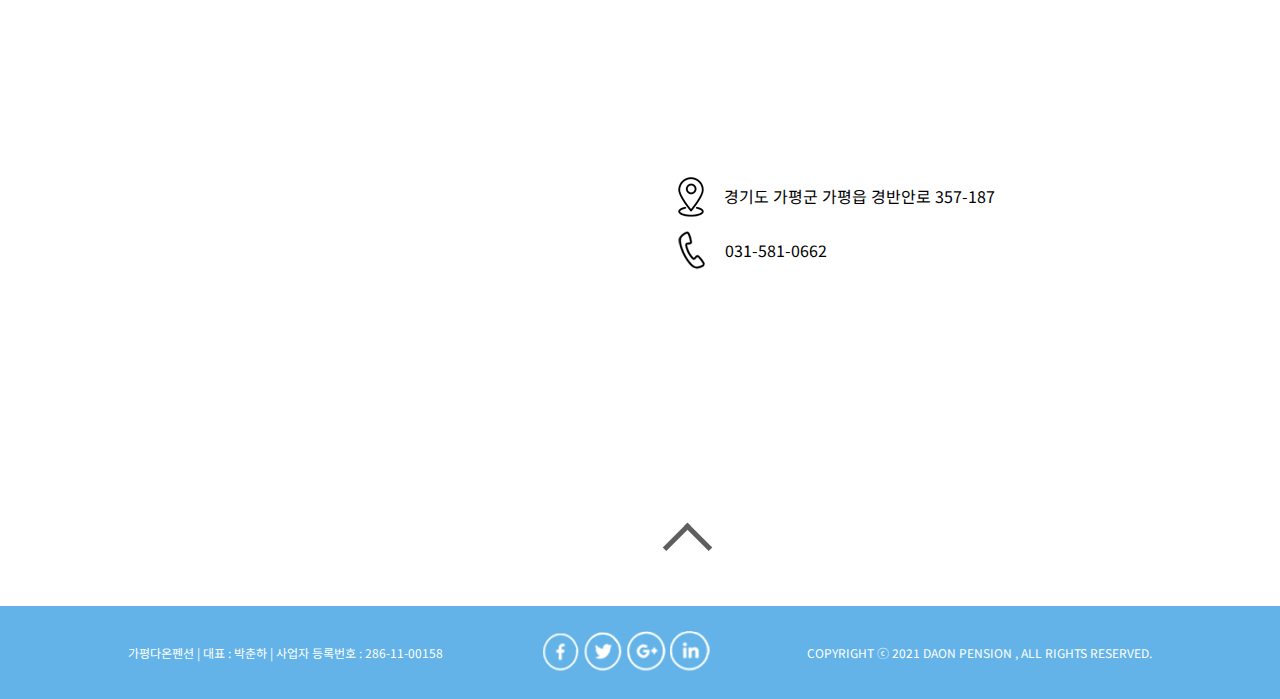
==== commit c804f1f2: "." ====
--- a/index.html
+++ b/index.html
@@ -6,7 +6,8 @@
     <title>DAON PENSION</title>
     <link href="css/main.css" rel="stylesheet">
     <script src="https://ajax.googleapis.com/ajax/libs/jquery/3.5.1/jquery.min.js"></script>
-    <script src="common.js"></script>
+    <script src="./js/common.js"></script>
+    <script src="./js/main.js"></script>
 
 
     <meta property="og:url"                content="https://dmsek053.github.io/daon/" />
@@ -30,7 +31,7 @@
                 <img src="imgs/main_visual2.jpg" alt="">
                 <img src="imgs/main_visual3.jpg" alt="">
             </span>
-            <div class="cont">
+            <div class="cont section">
                 <h2>YOUR OWN RESTING PLACE .<br>
                     WELLCOME TO DAON PENSION</h2>
                 <p>당신만의 휴식처, 다온 펜션에 오신 것을 환영합니다.</p>
@@ -61,10 +62,10 @@
         </div>
 
 
-        <div class="btn_left">
+        <div class="btn_left button">
             <a></a>
         </div>
-        <div class="btn_right">
+        <div class="btn_right button">
             <a></a>
         </div>
 
@@ -145,76 +146,7 @@
     <div class="rooms" id="rooms">
         <h2>Rooms info</h2>
         <div class="rooms_info">
-            <figure>
-                 <a href="101.html">
-                    <p>
-                        <img id="info_img" src="imgs/room_info_01.png" alt="">
-                        <img id="info_img" src="imgs/room_info_02.png" alt="">
-                        <img id="info_img" src="imgs/room_info_03.png" alt="">
-                        <img id="info_img" src="imgs/room_info_04.png" alt="">
-                    </p>
-                    <button type="button" class="rooms_info_btnL"></button>
-                    <button type="button" class="rooms_info_btnR"></button>
-                </a>
-                 <figcaption>
-                    <a href="101.html"><strong>LOVE YOU 101호</strong>
-                        <p>[ 복층·원룸형 ]
-                        최대 인원 6인·침실 1개·욕실 1개
-                        16평(약53㎡)</p></a>
-                </figcaption>
-            </figure>
-
-            <figure>
-                <a href="102.html">
-                    <p>
-                        <img src="imgs/room_info_02.png" alt="">
-                        <img src="imgs/room_info_04.png" alt="">
-                        <img src="imgs/room_info_03.png" alt="">
-                        <img src="imgs/room_info_01.png" alt="">
-                    </p>
-                    <button type="button" class="rooms_info_btnL"></button>
-                    <button type="button" class="rooms_info_btnR"></button></a>
-                <figcaption>
-                    <a href="102.html"><strong>LOVE YOU 102호</strong>
-                        <p>[ 복층·원룸형 ]
-                        최대 인원 6인·침실 1개·욕실 1개
-                        16평(약53㎡)</p></a>
-                </figcaption>
-            </figure>
-            <figure>
-                <a href="201.html">
-                    <p>
-                        <img src="imgs/room_info_03.png" alt="">
-                        <img src="imgs/room_info_01.png" alt="">
-                        <img src="imgs/room_info_02.png" alt="">
-                        <img src="imgs/room_info_04.png" alt="">
-                    </p>
-                    <button type="button" class="rooms_info_btnL"></button>
-                    <button type="button" class="rooms_info_btnR"></button></a>
-                <figcaption>
-                    <a href="201.html"><strong>ONLY YOU 201호</strong>
-                        <p>[ 복층·원룸형 ]
-                        최대 인원 6인·침실 1개·욕실 1개
-                        16평(약53㎡)</p></a>
-                </figcaption>
-            </figure>
-            <figure>
-                <a href="202.html">
-                    <p>
-                        <img src="imgs/room_info_04.png" alt="">
-                        <img src="imgs/room_info_01.png" alt="">
-                        <img src="imgs/room_info_02.png" alt="">
-                        <img src="imgs/room_info_03.png" alt="">
-                    </p>
-                    <button type="button" class="rooms_info_btnL"></button>
-                    <button type="button" class="rooms_info_btnR"></button></a>
-                <figcaption>
-                    <a href="202.html"><strong>ONLY YOU 202호</strong>
-                        <p>[ 복층·원룸형 ]
-                        최대 인원 6인·침실 1개·욕실 1개
-                        16평(약53㎡)</p></a>
-                </figcaption>
-            </figure>
+            <!-- data.json -->
         </div>
     </div>
 
--- a/css/main.css
+++ b/css/main.css
@@ -1,7 +1,6 @@
 @charset "utf-8";
 @import url('https://fonts.googleapis.com/css2?family=Noto+Sans+KR:wght@100;300;400&display=swap');
 @import url('https://fonts.googleapis.com/css2?family=Noto+Serif+KR:wght@700&display=swap');
-
 
 
 html,body{margin:0;}
@@ -118,7 +117,7 @@
 .menu-trigger span:nth-of-type(2) {	top: 20px;}
 .menu-trigger span:nth-of-type(3) {	bottom: 0;}
 
-/* hover */
+/* active */
 .menu-trigger:hover span:nth-of-type(1) {
 	-webkit-transform : translateY(20px) rotate(-315deg);
 	transform : translateY(20px) rotate(-315deg);
@@ -440,8 +439,8 @@
 }
 .about .explan01{
 	width:60%; margin:0 0 0 10%;
-	transform: translateY(200px);
-	transition: 1s;
+	transform: translateY(100px);
+	transition: 1.5s;
 	opacity: 0;
 }
 .about .explan01.active{transform:translateY(0); opacity: 1;}
@@ -451,10 +450,11 @@
 	border-radius: 100%;
 	overflow: hidden;
 }
+
+
 .about figure img{
 	transition: 1.5s cubic-bezier(0.4, 0.2, 0.2, 1);
 	transform:scale(1);
-
 }
 
 
@@ -570,7 +570,6 @@
 	.explan01 h2{display: none;}
 	.about .explan01 p:nth-of-type(1){
 		margin: 15% 0;}
-
 }
 
 
@@ -613,10 +612,23 @@
 .rooms_info figure{
 	margin:0 10px;
 	position: relative;
-}
-
-
-
+	transform: translateY(100px);
+	opacity: 0;
+	transition: 1s;
+}
+.rooms_info figure.active{
+	transform: translateY(0%);
+	opacity: 1;
+}
+.rooms_info figure:nth-of-type(2).active{
+	transition-delay: .2s;
+}
+.rooms_info figure:nth-of-type(3).active{
+	transition-delay: .4s;
+}
+.rooms_info figure:nth-of-type(4).active{
+	transition-delay: .6s;
+}
 
 
 .rooms_info strong{
@@ -638,10 +650,9 @@
 	display: inline-block;
 	overflow: hidden;
 }
-.rooms_info figure a p{
-	width: 100%;
-	display: flex;
-	transition: .5s;
+.rooms_info figure a div{
+	display:flex;
+	transition:.5s;
 }
 .rooms_info figure a p img{
 	min-width: 100%;
@@ -655,6 +666,7 @@
 	transform: translateY(-50%);
 	opacity:0;
 	transition: .3s;
+	outline: 0;
 }
 .rooms_info figure a:hover button{opacity: .7;}
 .rooms_info figure a button:hover{opacity: 1;}
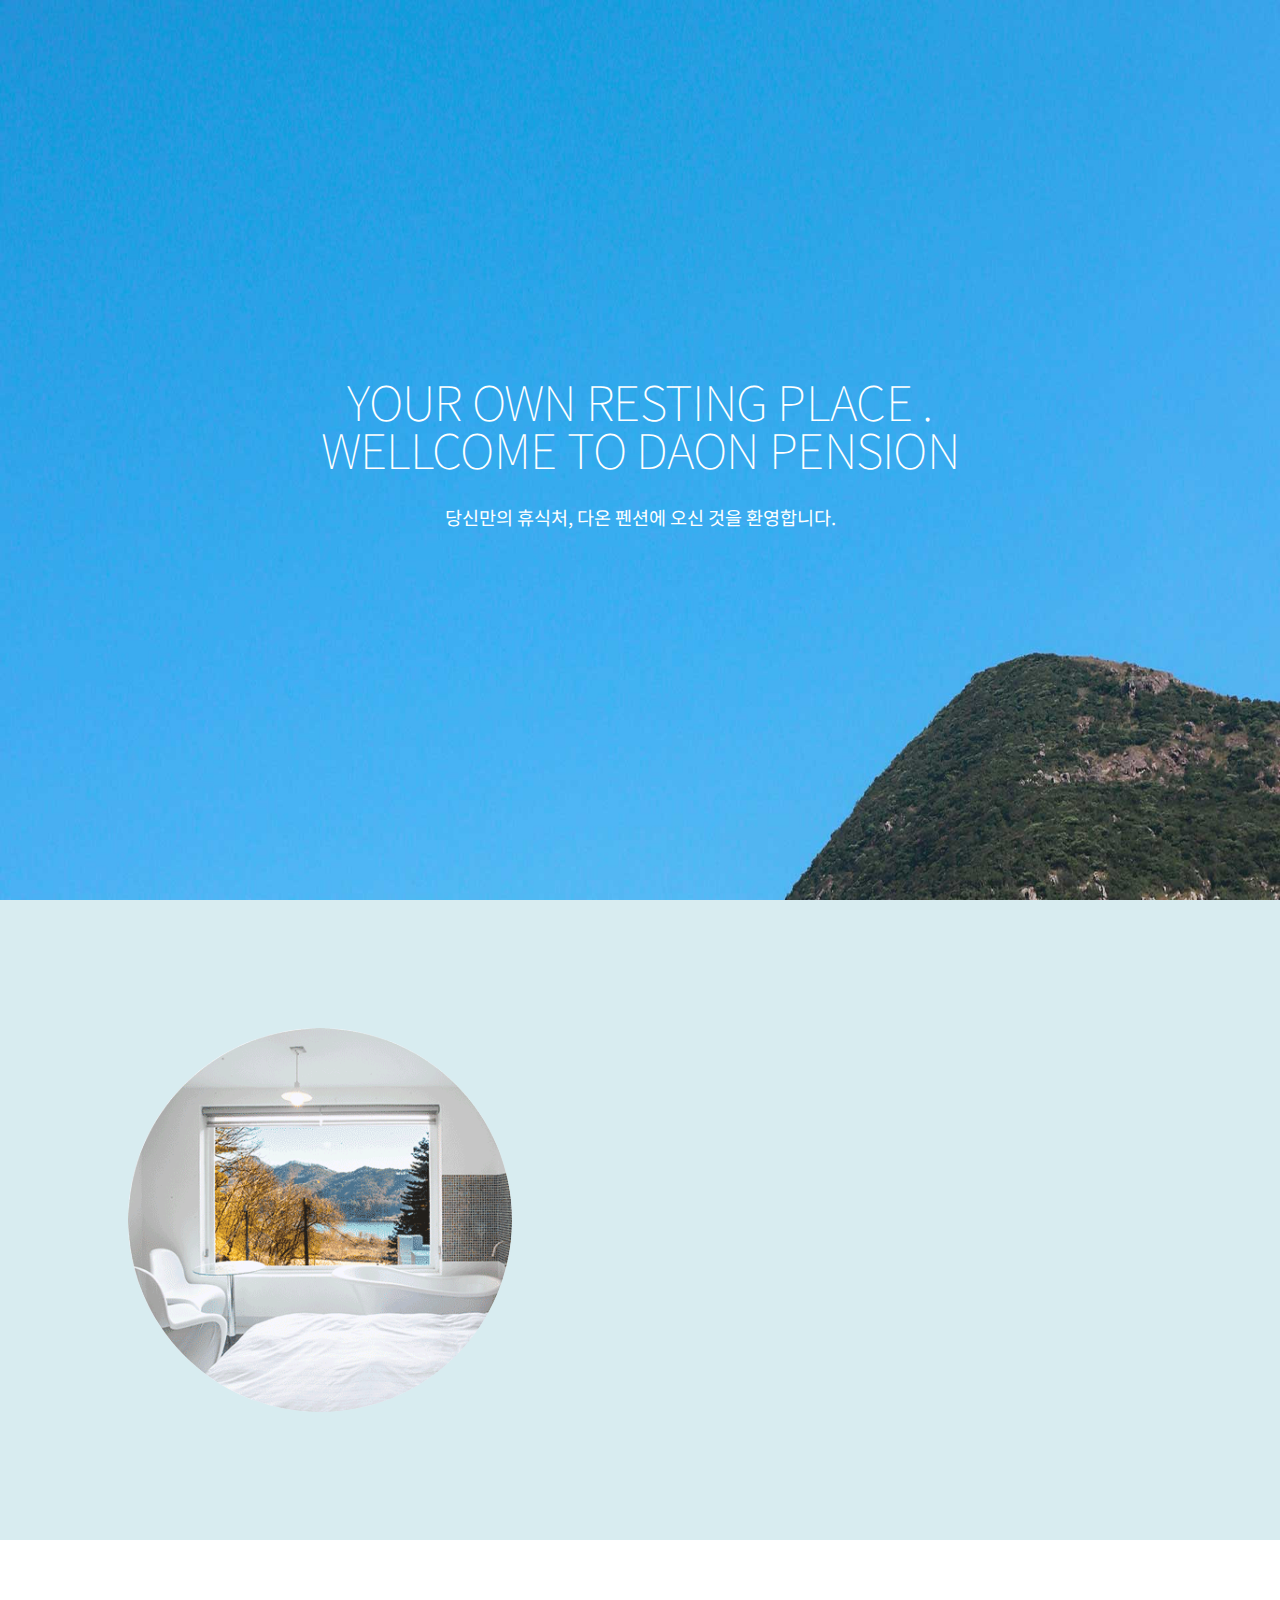
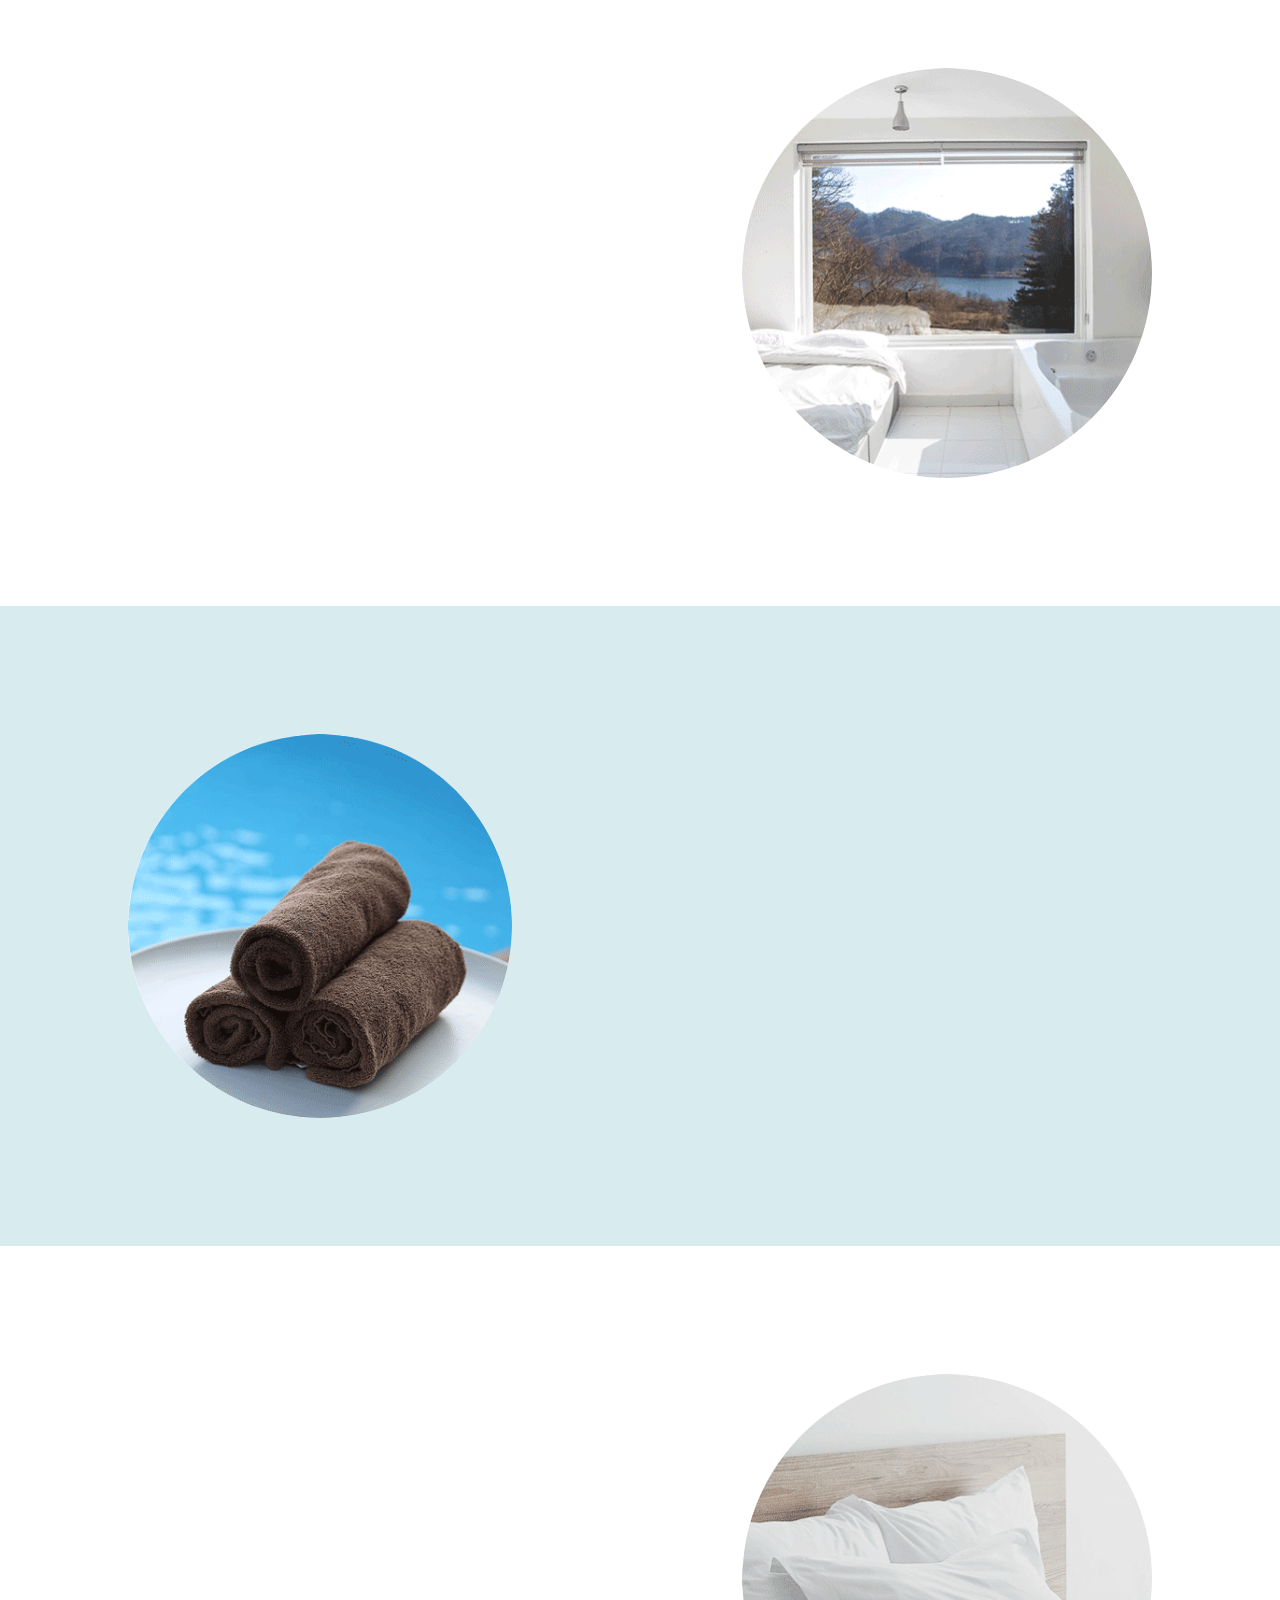
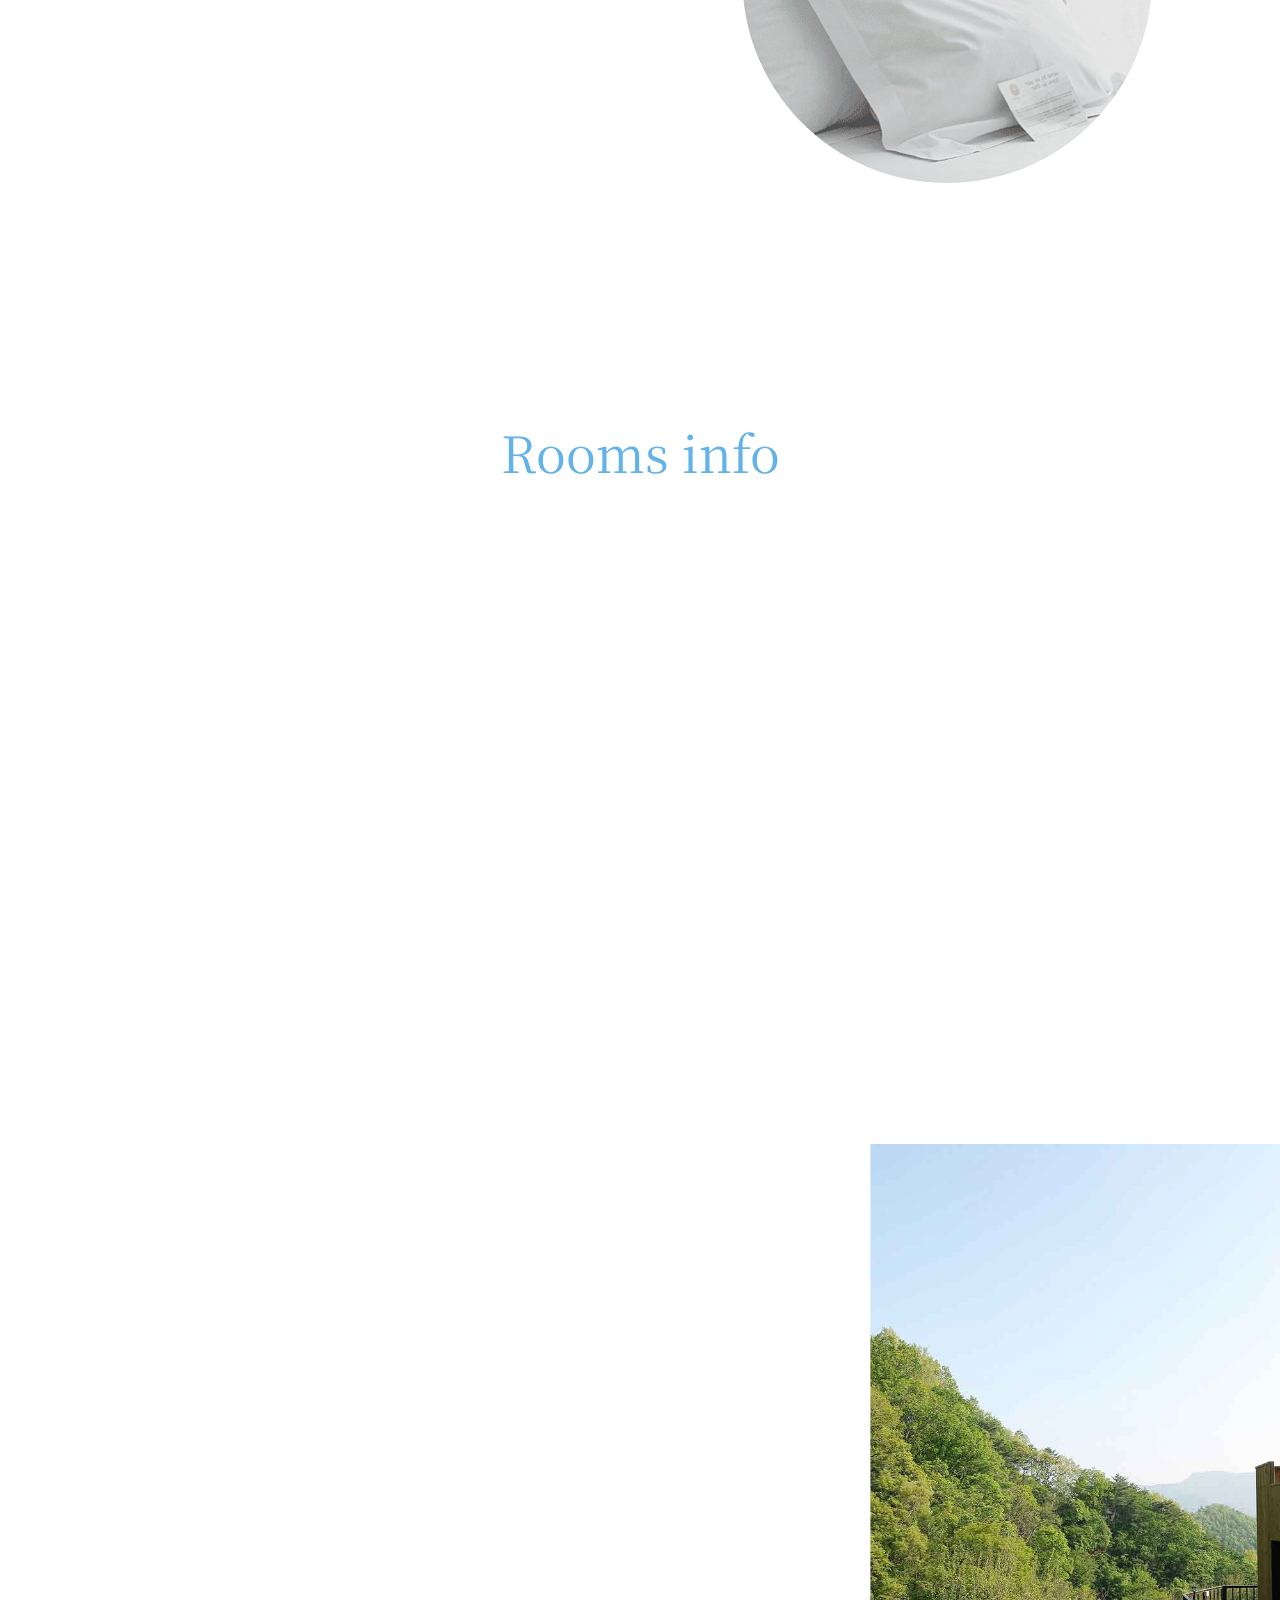
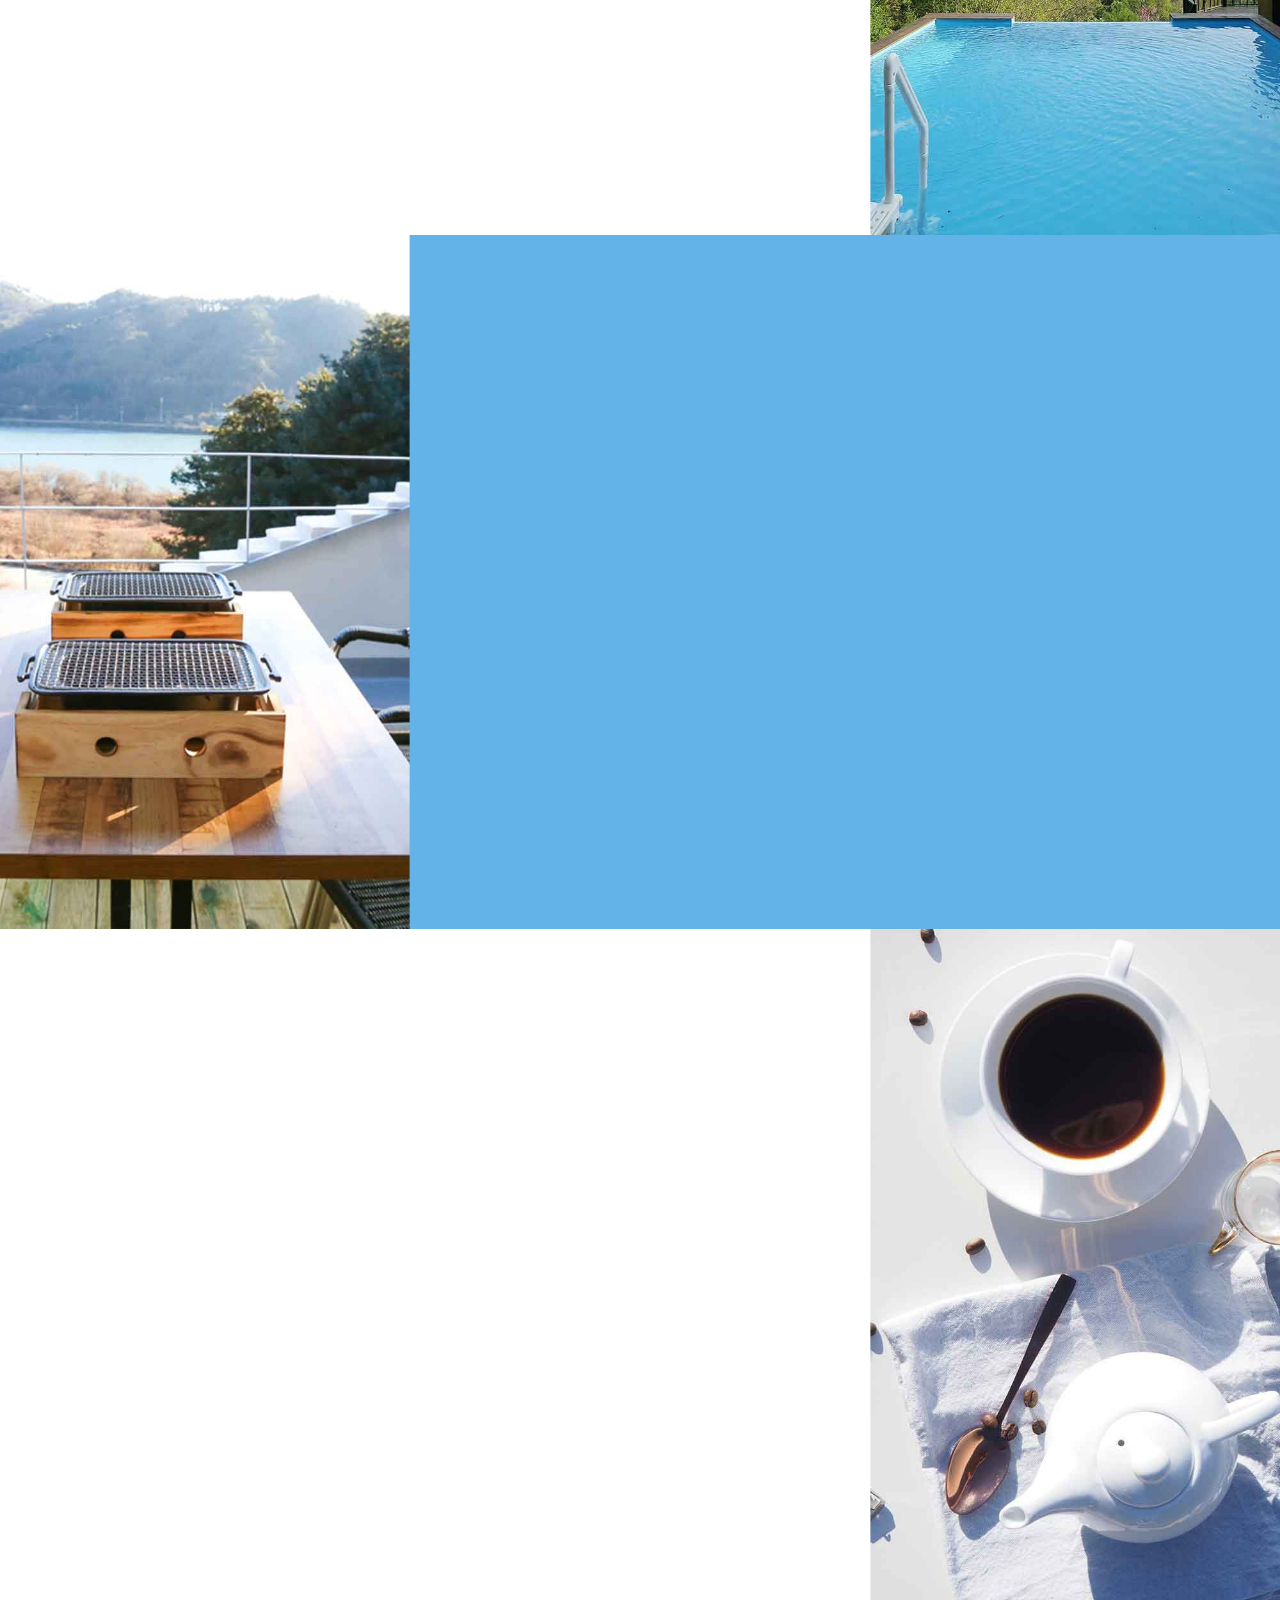
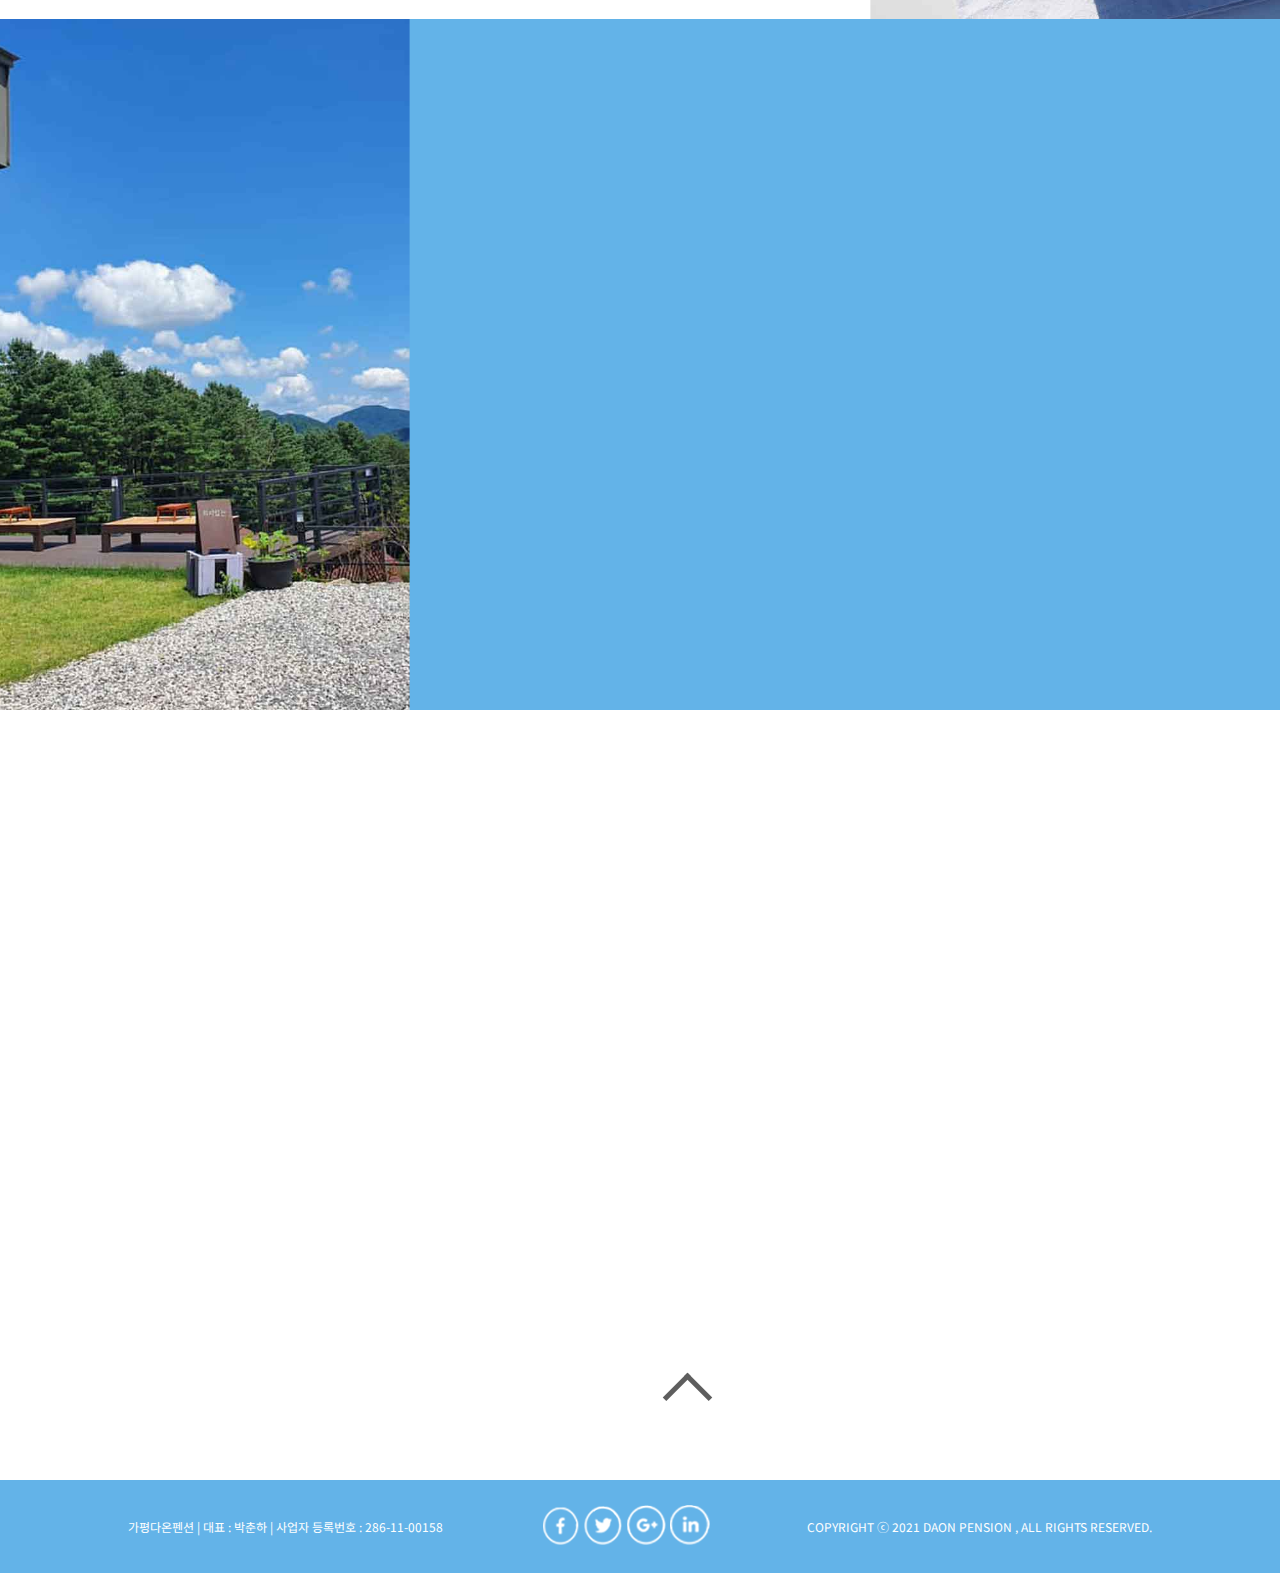
==== commit c97de8c9: "." ====
--- a/index.html
+++ b/index.html
@@ -7,7 +7,7 @@
     <link href="css/main.css" rel="stylesheet">
     <script src="https://ajax.googleapis.com/ajax/libs/jquery/3.5.1/jquery.min.js"></script>
     <script src="./js/common.js"></script>
-    <script src="./js/main.js"></script>
+
 
 
     <meta property="og:url"                content="https://dmsek053.github.io/daon/" />
@@ -24,7 +24,7 @@
 <header></header>
 
 <main>
-    <div class="spot">
+    <div class="spot pagescroll">
         <div class="slide">
             <span>
                 <img src="imgs/main_visual1.jpg" alt="">
@@ -37,7 +37,7 @@
                 <p>당신만의 휴식처, 다온 펜션에 오신 것을 환영합니다.</p>
             </div>
         </div>
-
+    
         <div class="footer">
             <ul class="map">
                 <li><a href="#direction">경기도 가평군 가평읍 경반안로 357-187</a></li>
@@ -60,27 +60,27 @@
                 </span>
             </span>
         </div>
-
-
+    
+    
         <div class="btn_left button">
             <a></a>
         </div>
         <div class="btn_right button">
             <a></a>
         </div>
-
-
+    
+    
         <div class="reservation_btn">
-            <a href="rooms.html"><span class='pulse-button'>예약하기</span></a>
+            <a href="101.html"><span class='pulse-button'>예약하기</span></a>
         </div>    
     </div>
-
-
-
-
-
-
-    <div class="about" id="about">
+    
+    
+    
+    
+    
+    
+    <div class="about pagescroll" id="about">
         <div class="about_daon">
             <div class="explan01">
                 <h2>About<br>
@@ -95,6 +95,9 @@
                 <img src="imgs/about01.png" alt="">
             </figure>
         </div>
+    </div>
+
+    <div class="about pagescroll" id="about">
         <div class="about_daon">
             <div class="explan01">
                 <h2>Spot<br>
@@ -110,6 +113,9 @@
                 <img src="imgs/about02.png" alt="">
             </figure>
         </div>
+    </div>
+
+    <div class="about pagescroll" id="about">
         <div class="about_daon">
             <div class="explan01">
                 <h2>Live your<br>
@@ -125,6 +131,9 @@
                 <img src="imgs/about03.png" alt="">
             </figure>
         </div>
+    </div>
+
+    <div class="about pagescroll" id="about">
         <div class="about_daon">
             <div class="explan01">
                 <h2>Pension<br>
@@ -141,19 +150,21 @@
             </figure>
         </div>
     </div>
-
-
-    <div class="rooms" id="rooms">
+    
+    
+
+
+    <div class="rooms pagescroll" id="rooms">
         <h2>Rooms info</h2>
         <div class="rooms_info">
             <!-- data.json -->
         </div>
     </div>
-
-
-
-
-    <div class="facilities" id="facilities">
+    
+    
+    
+    
+    <div class="facilities pagescroll" id="facilities">
         <div class="fac_daon">
             <div class="explan02">
                 <h2>Swimming<br>
@@ -167,6 +178,9 @@
             </div>
             <img src="imgs/swimming.jpg" alt="">
         </div>
+    </div>
+
+    <div class="facilities pagescroll" id="facilities">
         <div class="fac_daon">
             <div class="explan02">
                 <h2>Barbecue<br>
@@ -182,6 +196,9 @@
             </div>
             <img src="imgs/babecue.jpg" alt="">
         </div>
+    </div>
+
+    <div class="facilities pagescroll" id="facilities">
         <div class="fac_daon">
             <div class="explan02">
                 <h2>Mini<br>
@@ -195,6 +212,9 @@
             </div>
             <img src="imgs/minicafe.jpg" alt="">
         </div>
+    </div>
+
+    <div class="facilities pagescroll" id="facilities">
         <div class="fac_daon">
             <div class="explan02">
                 <h2>Roof<br>
@@ -208,10 +228,10 @@
             <img src="imgs/roofgarden.jpg" alt="">
         </div>
     </div>
-
-    
-
-    <div class="way_to_come" id="direction">
+    
+    
+    
+    <div class="way_to_come pagescroll" id="direction">
         <h2>Map Direction</h2>
         <figure>
             <iframe src="https://www.google.com/maps/embed?pb=!1m18!1m12!1m3!1d3151.215478077354!2d127.46781341527766!3d37.83184107974906!2m3!1f0!2f0!3f0!3m2!1i1024!2i768!4f13.1!3m3!1m2!1s0x356327df319b3213%3A0x524017b3d32c05a!2z6rK96riw64-EIOqwgO2Pieq1sCDqsIDtj4nsnY0g6rK967CY7JWI66GcIDM1Nw!5e0!3m2!1sko!2skr!4v1611110121354!5m2!1sko!2skr" width="600" height="350" style="border:0;" allowfullscreen="" aria-hidden="false" tabindex="0"></iframe>
@@ -224,16 +244,11 @@
             <li><i class="chevron-top-icon"></i></li>
         </ul>
     </div>
-
-
-
-
-
-
-</main>
-
-<footer>
-</footer>
+    
+    
+<main>
+
+<footer></footer>
 
 
 </body>
--- a/css/main.css
+++ b/css/main.css
@@ -36,7 +36,7 @@
 	display: flex;
 	justify-content: space-between;
 	align-items: center;
-	padding:30px 0;
+	padding:10px 0;
 }
 header article h1 img{
 	width:80px; height:45px;
@@ -55,6 +55,14 @@
 	color:white;
 	transition: .3s;
 }
+/* active */
+header article nav div a.active{
+	color:black;
+}
+/* active */
+
+
+
 header article nav div a:hover{
 	color:black;
 }
@@ -62,6 +70,13 @@
 	width: 1.5px;
 	background:white;
 }
+
+/* active */
+header article .slash.active{
+	background:black;
+}
+/* active */
+
 
 header article ul li{
 	position:relative;
@@ -113,6 +128,12 @@
 	background-color:white;
 	border-radius: 4px;
 }
+/* active */
+.menu-trigger span.active{
+	background-color:black;
+}
+/* active */
+
 .menu-trigger span:nth-of-type(1) {	top: 0;}
 .menu-trigger span:nth-of-type(2) {	top: 20px;}
 .menu-trigger span:nth-of-type(3) {	bottom: 0;}
@@ -430,20 +451,22 @@
 
 
 
-.about{width:100%; margin: 0 auto;}
 .about .about_daon{
 	display: flex;
 	justify-content: space-between;
 	align-items: center;
-	padding:200px 0;
+	padding:10% 0;
+	width: 100%; margin: 0 auto;
 }
 .about .explan01{
 	width:60%; margin:0 0 0 10%;
-	transform: translateY(100px);
-	transition: 1.5s;
-	opacity: 0;
-}
+	transform: translateY(50px);
+	transition: 2s;
+	opacity: 0;
+}
+/* active */
 .about .explan01.active{transform:translateY(0); opacity: 1;}
+/* active */
 
 .about figure{
 	width:40%; margin:0 10% 0 0;
@@ -457,16 +480,15 @@
 	transform:scale(1);
 }
 
-
 .about .about_daon:hover figure img{
 	transform:scale(1.1);
 }
 
 
-.about .about_daon:nth-of-type(even) figure{order: 1; margin:0 0 0 10%;}
-.about .about_daon:nth-of-type(even) .explan01{order: 2; margin:0 10% 0 5%;}
-.about .about_daon:nth-of-type(even) {background-color: #d8ecf0;}
-.about .about_daon:nth-of-type(even) p:nth-of-type(1){color:#3885ca;}
+.about:nth-of-type(even) figure{order: 1; margin:0 0 0 10%;}
+.about:nth-of-type(even) .explan01{order: 2; margin:0 10% 0 5%;}
+.about:nth-of-type(even) {background-color: #d8ecf0;}
+.about:nth-of-type(even) p:nth-of-type(1){color:#3885ca;}
 
 
 
@@ -588,7 +610,7 @@
 
 
 
-.rooms{width: 100%; margin:0 auto;
+.rooms{width: 100%; padding:0 auto;
 }
 
 .rooms h2{
@@ -597,7 +619,7 @@
 	font-size: 3.125em;
 	font-family: 'Noto Serif KR', serif;
 	line-height: 0.8;
-	margin-top: 150px;
+	padding-top: 120px;
 }
 
 .rooms_info{
@@ -758,8 +780,8 @@
 .fac_daon .explan02{
 	width:60%;
 	margin-left:10%;
-	transform: translateY(200px);
-	transition: 1s;
+	transform: translateY(50px);
+	transition: 1.5s;
 	opacity: 0;
 
 }
@@ -814,23 +836,23 @@
 
 
 
-.fac_daon:nth-of-type(even) img{
+.facilities:nth-of-type(even) img{
 	order: 1;
 	transform:translateX(-20%);
 	transition: 1s .2s;
 }
-.fac_daon:nth-of-type(even):hover img{
+.facilities:nth-of-type(even):hover img{
 	transform:translateX(0);
 }
 
 
 
-.fac_daon:nth-of-type(even) .explan02{order: 2;}
-.fac_daon:nth-of-type(even) {background-color: #63b3e8;}
-.fac_daon:nth-of-type(even) h2{color:#dafafc;}
-.fac_daon:nth-of-type(even) p:nth-of-type(1){color:#d8ecf0;}
-.fac_daon:nth-of-type(even) p:nth-of-type(2){color:#f0eee4;}
-.fac_daon:nth-of-type(even) h2:before{background:#dafafc;}
+.facilities:nth-of-type(even) .explan02{order: 2;}
+.facilities:nth-of-type(even) {background-color: #63b3e8;}
+.facilities:nth-of-type(even) h2{color:#dafafc;}
+.facilities:nth-of-type(even) p:nth-of-type(1){color:#d8ecf0;}
+.facilities:nth-of-type(even) p:nth-of-type(2){color:#f0eee4;}
+.facilities:nth-of-type(even) h2:before{background:#dafafc;}
 
 
 @media (max-width:1024px){
@@ -893,7 +915,8 @@
 
 .way_to_come{
 	width:100%; height:90%;
-	margin:210px auto;
+	margin:0 auto;
+	padding:150px 0;
 	position: relative;
 }
 
@@ -910,9 +933,51 @@
 	font-size: 3.125em;
 	font-family: 'Noto Serif KR', serif;
 	line-height: 0.8;
-}
-.way_to_come iframe{width: 100%;}
-.way_to_come figure figcaption{width:100%; padding-left: 5%;}
+	transform: translateY(-20px);
+	opacity: 0;
+
+}
+/* active */
+.way_to_come h2.active{
+	transform: translateY(0);
+	opacity: 1;
+	transition: 1.5s;
+}
+/* active */
+
+
+
+.way_to_come iframe{
+	width: 100%;
+	transform: translateX(-10%);
+	opacity: 0;
+}
+
+/* active */
+.way_to_come iframe.active{
+	transform: translateX(0%);
+	opacity: 1;
+	transition: 1.5s;
+	transition-delay: .5s;
+}
+/* active */
+
+
+.way_to_come figure figcaption{
+	width:100%; padding-left: 5%;
+	transform: translateX(10%);
+	opacity: 0;
+}
+/* active */
+.way_to_come figure figcaption.active{
+	transform: translateX(0%);
+	opacity: 1;
+	transition: 1.5s;
+	transition-delay: .5s;
+
+}
+/* active */
+
 .way_to_come figure figcaption p{
 	width:100%;
 	text-align: left; margin-top:10px;
@@ -936,11 +1001,11 @@
 	vertical-align:middle;
 	padding:30px;
 	position: absolute;
-	left:50%; bottom: -35%;
+	left:50%; bottom: 9%;
 	animation: ani_top .5s infinite alternate;
   }
 @keyframes ani_top{
-	100%{bottom:-36%;}
+	100%{bottom:7%;}
 }
 
 .top_btn li i{
@@ -1009,6 +1074,10 @@
 
 
 
+
+
+
+
 footer{
 	background: #63b3e8;
 	padding:25px 0;
